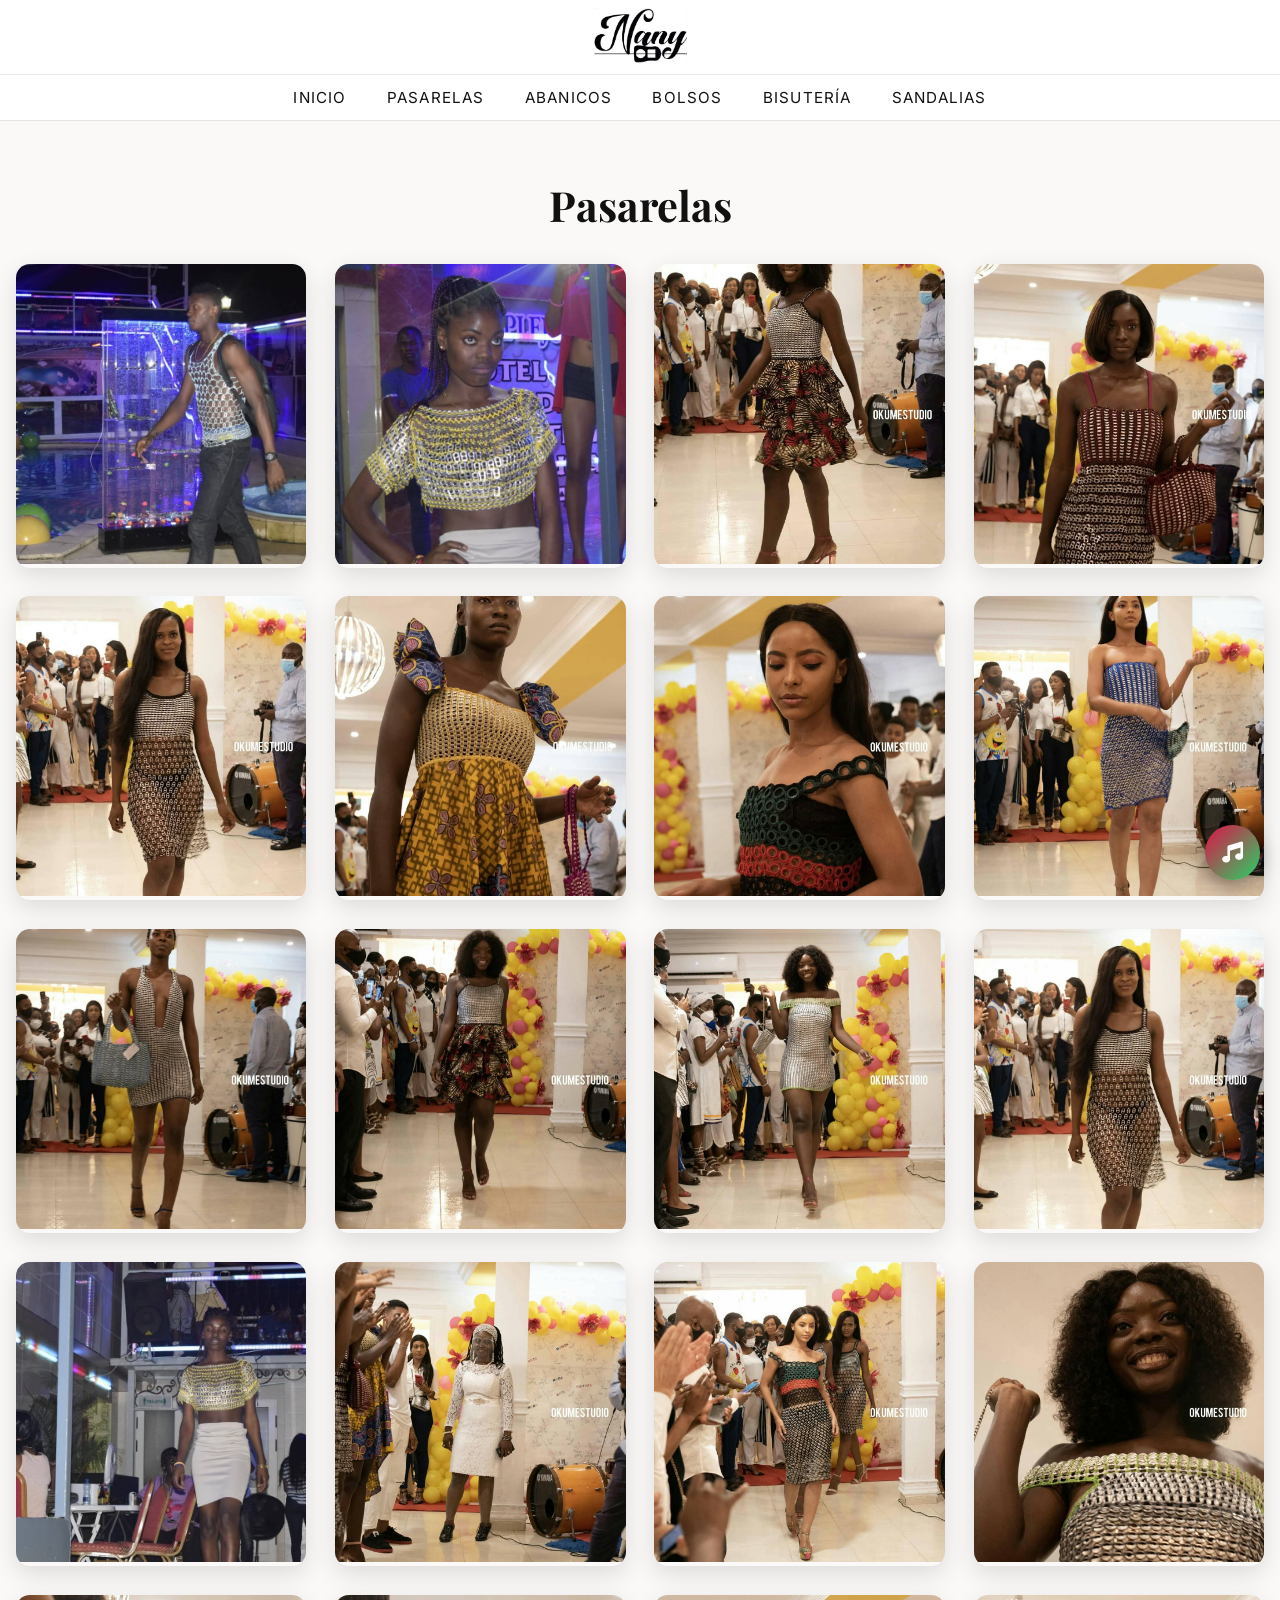
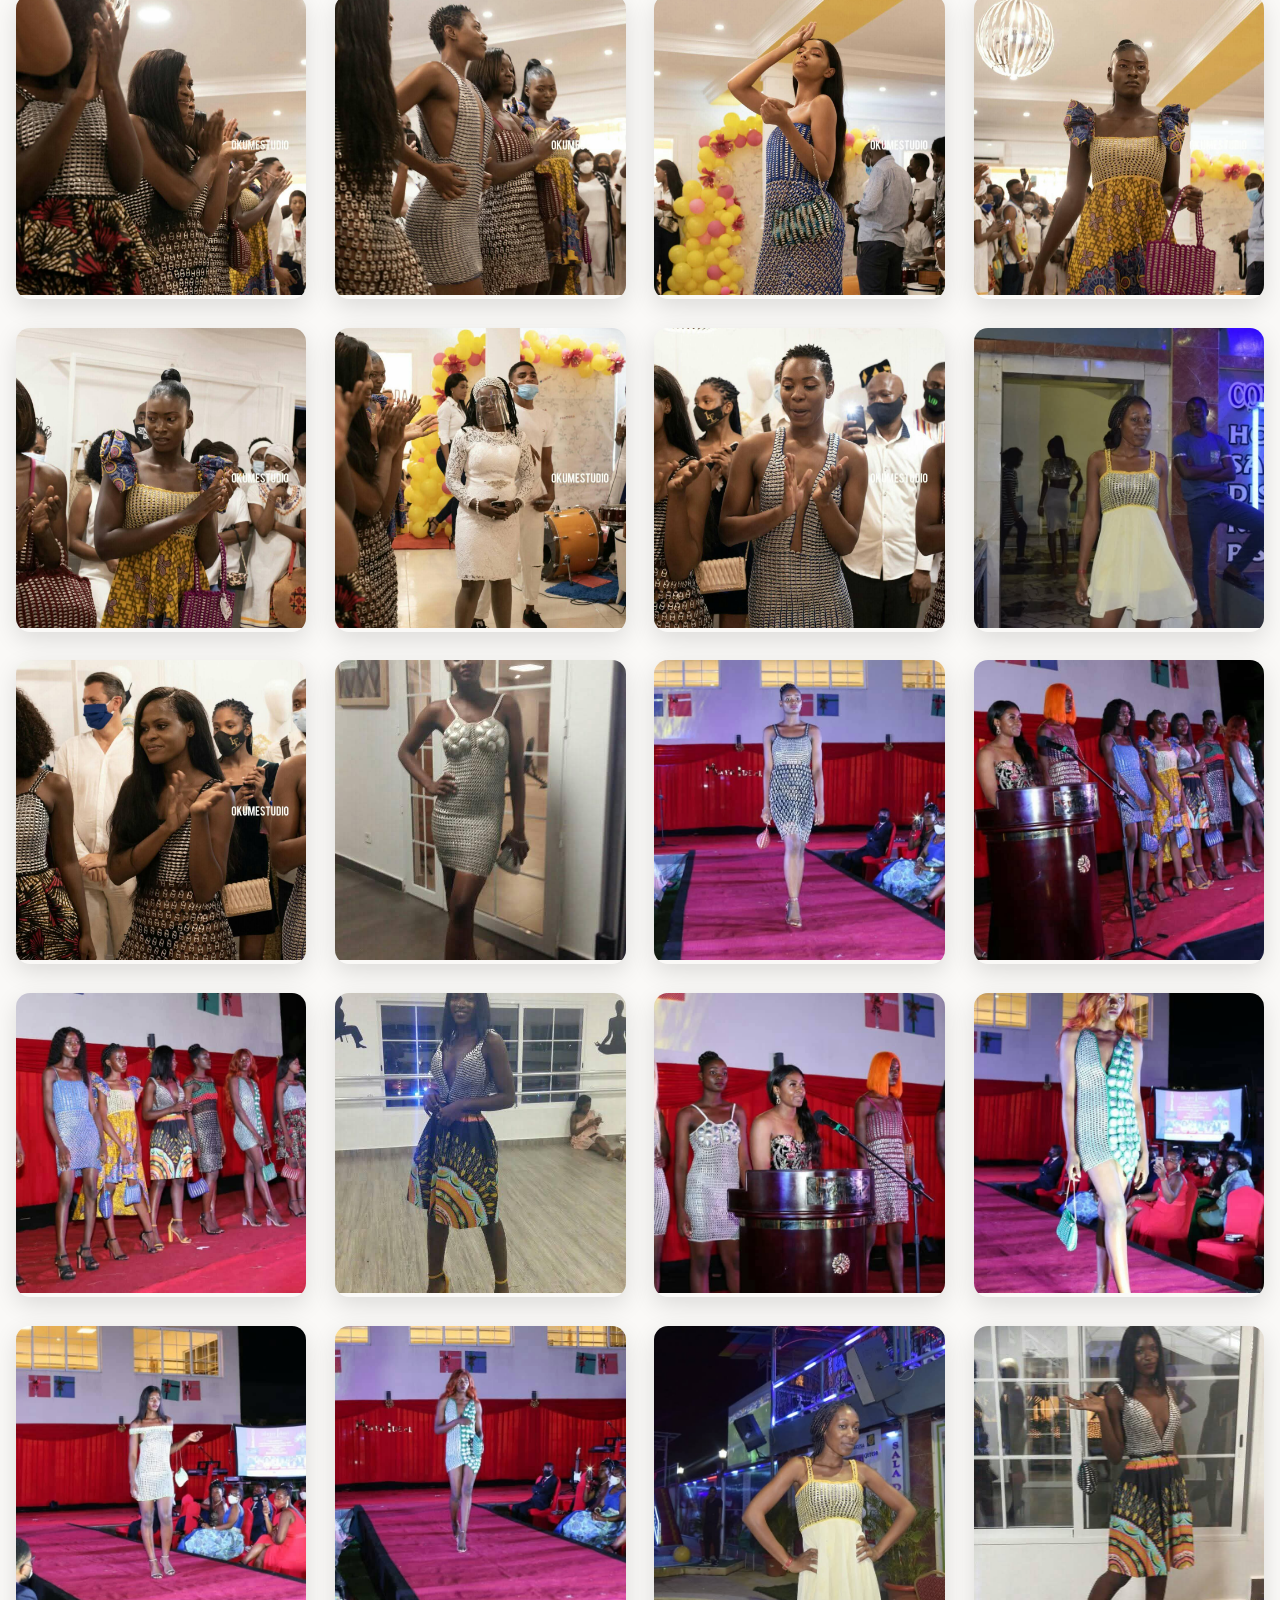
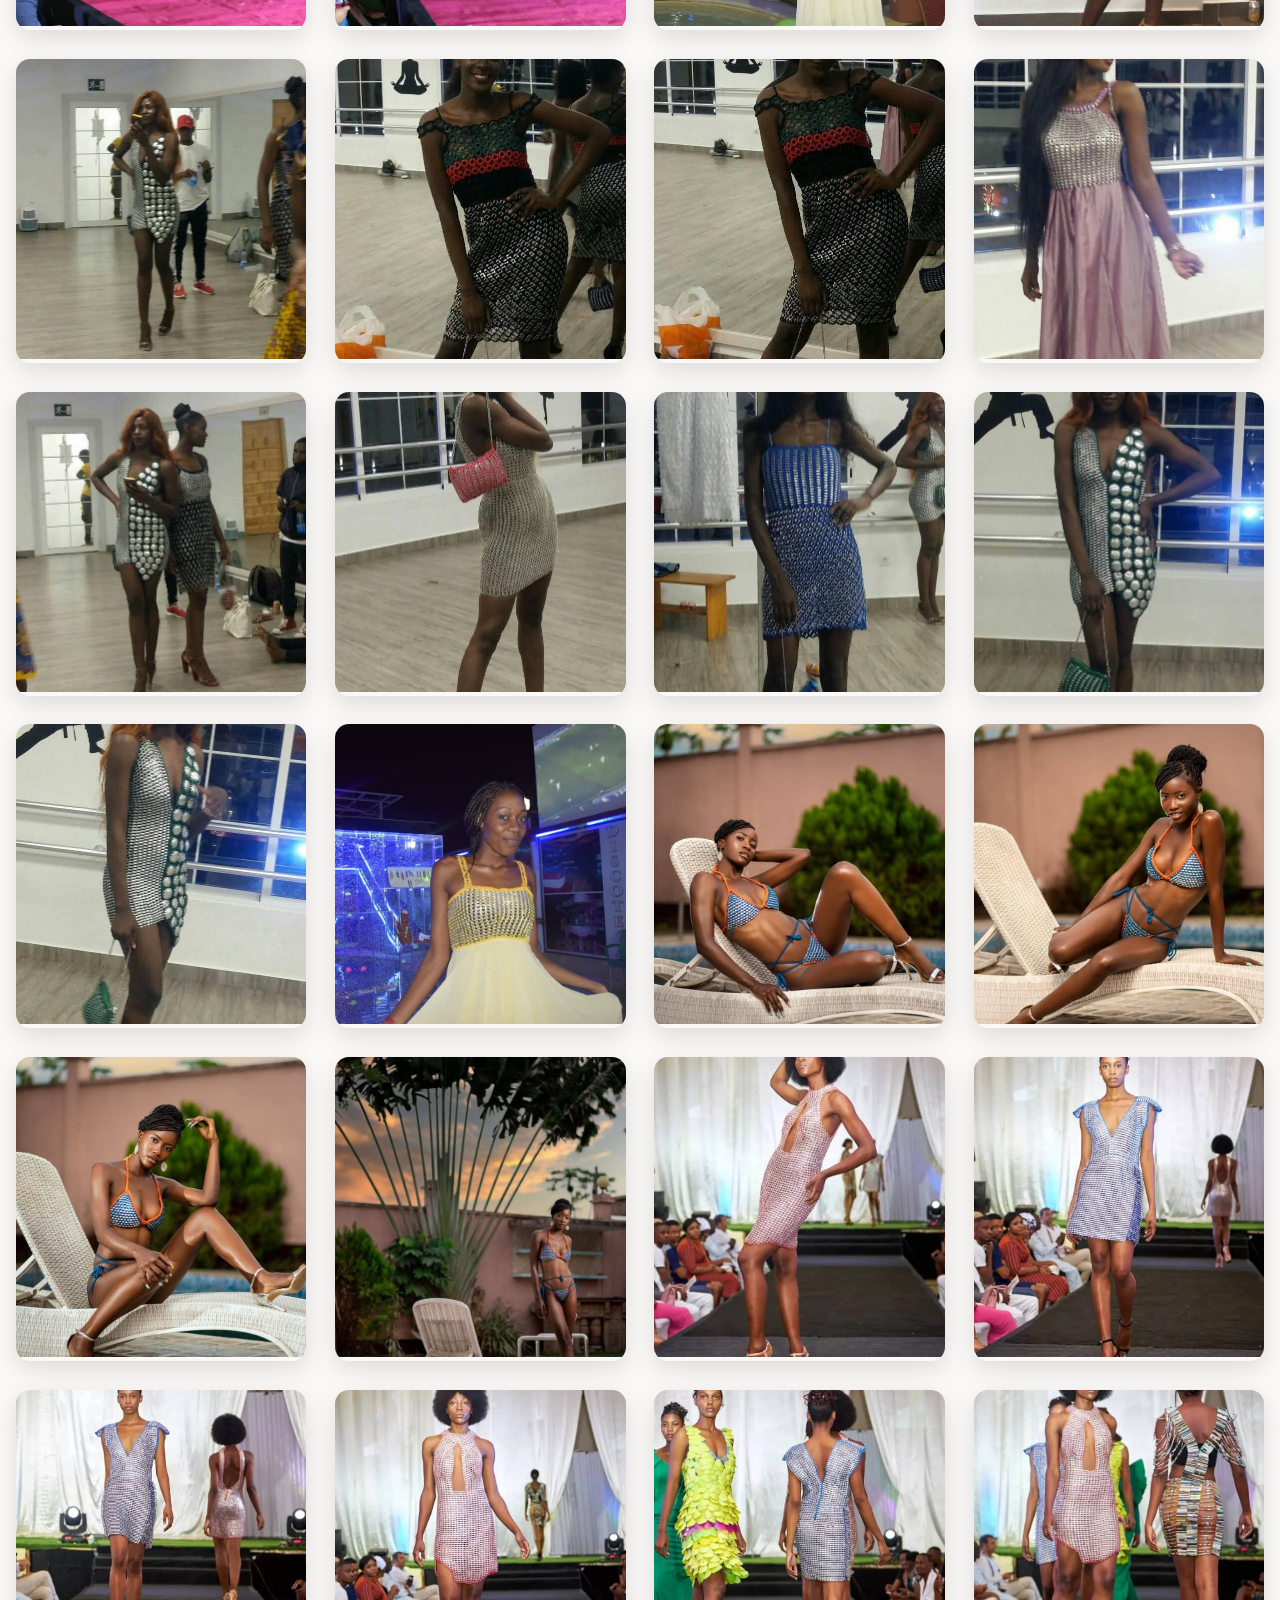
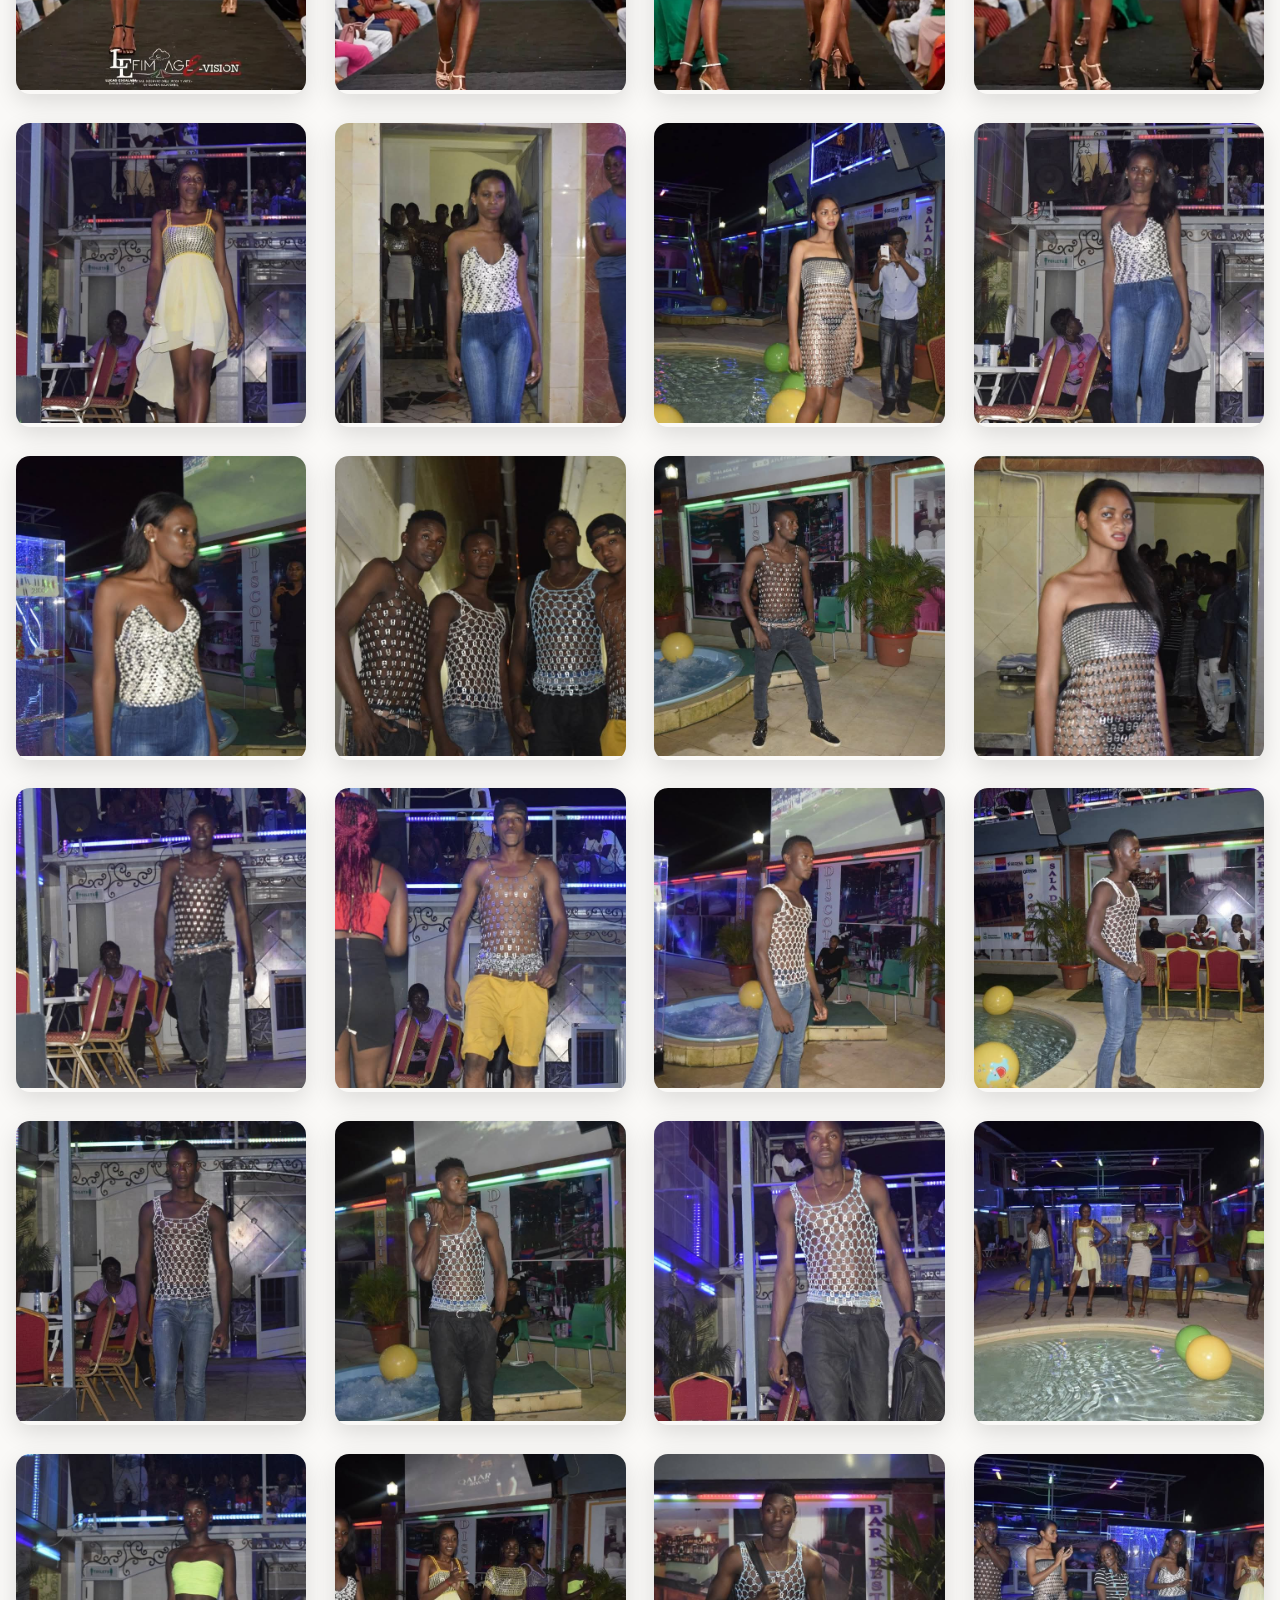
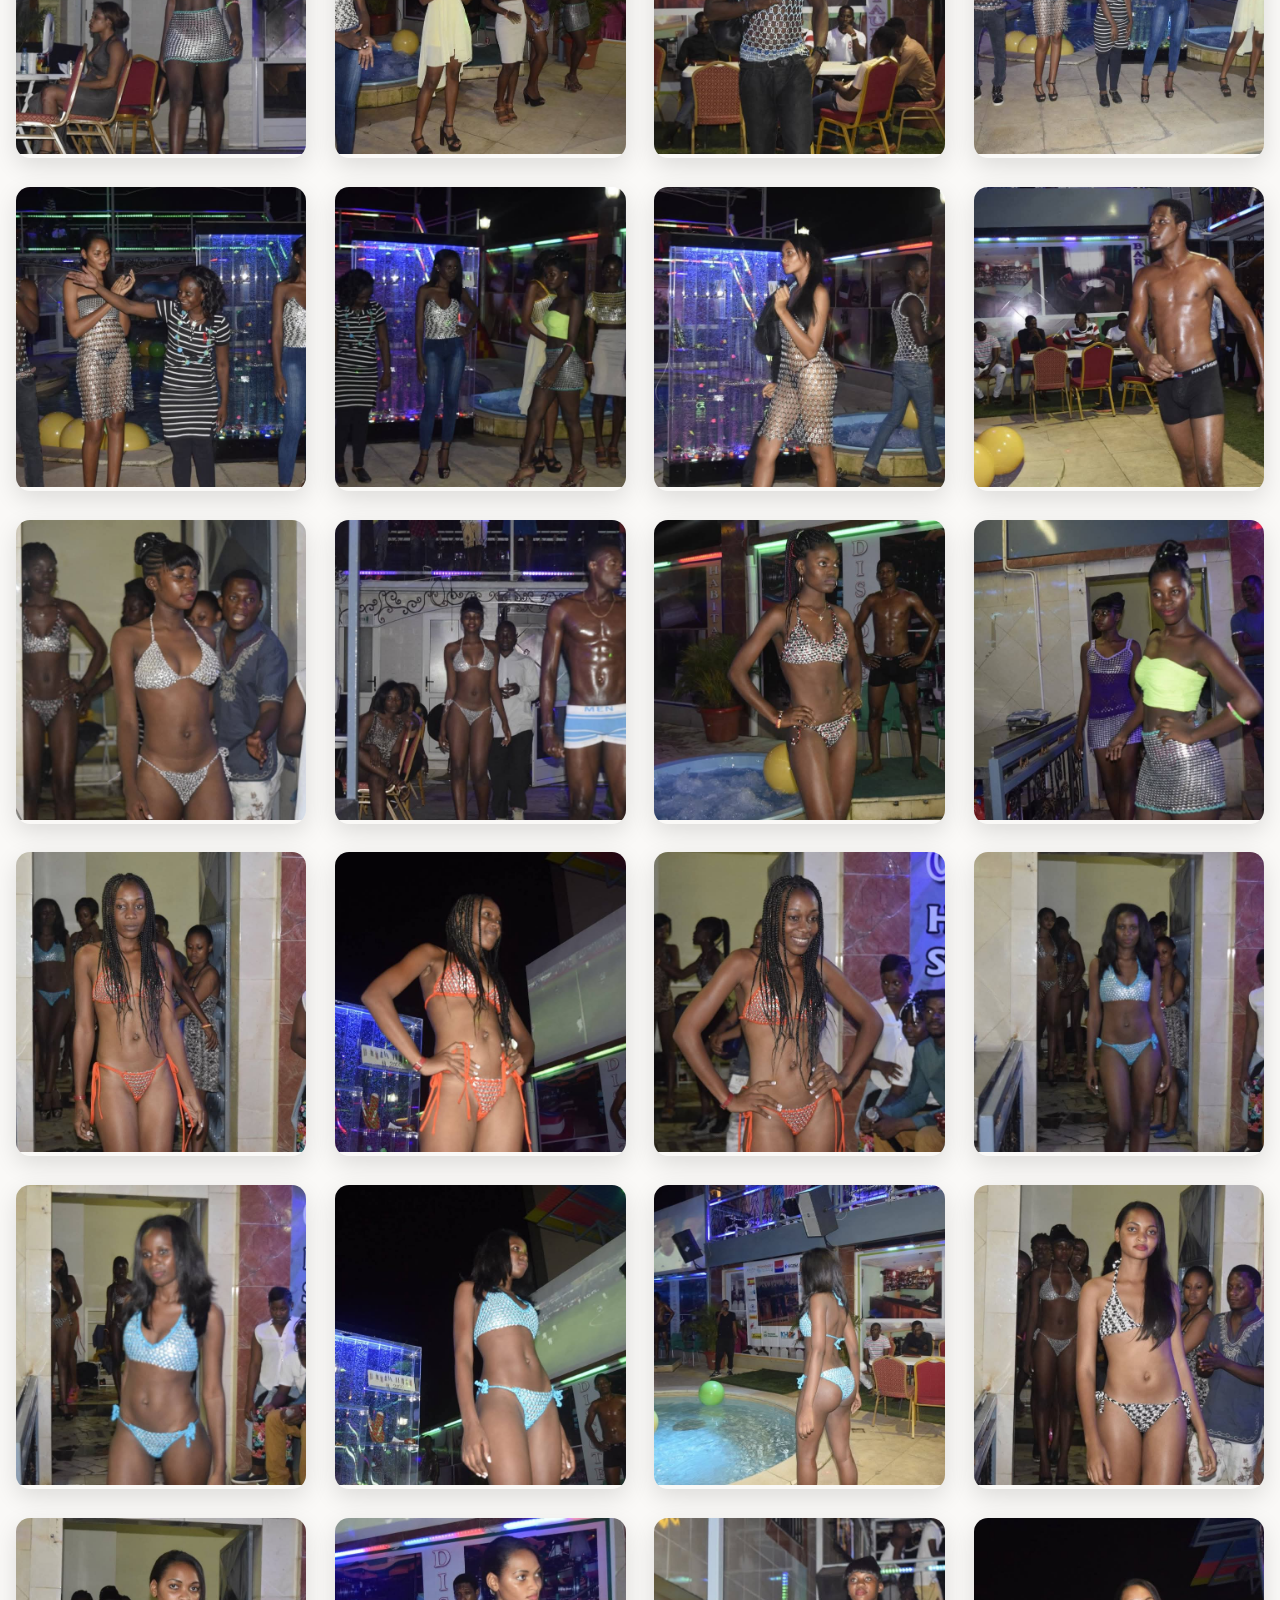
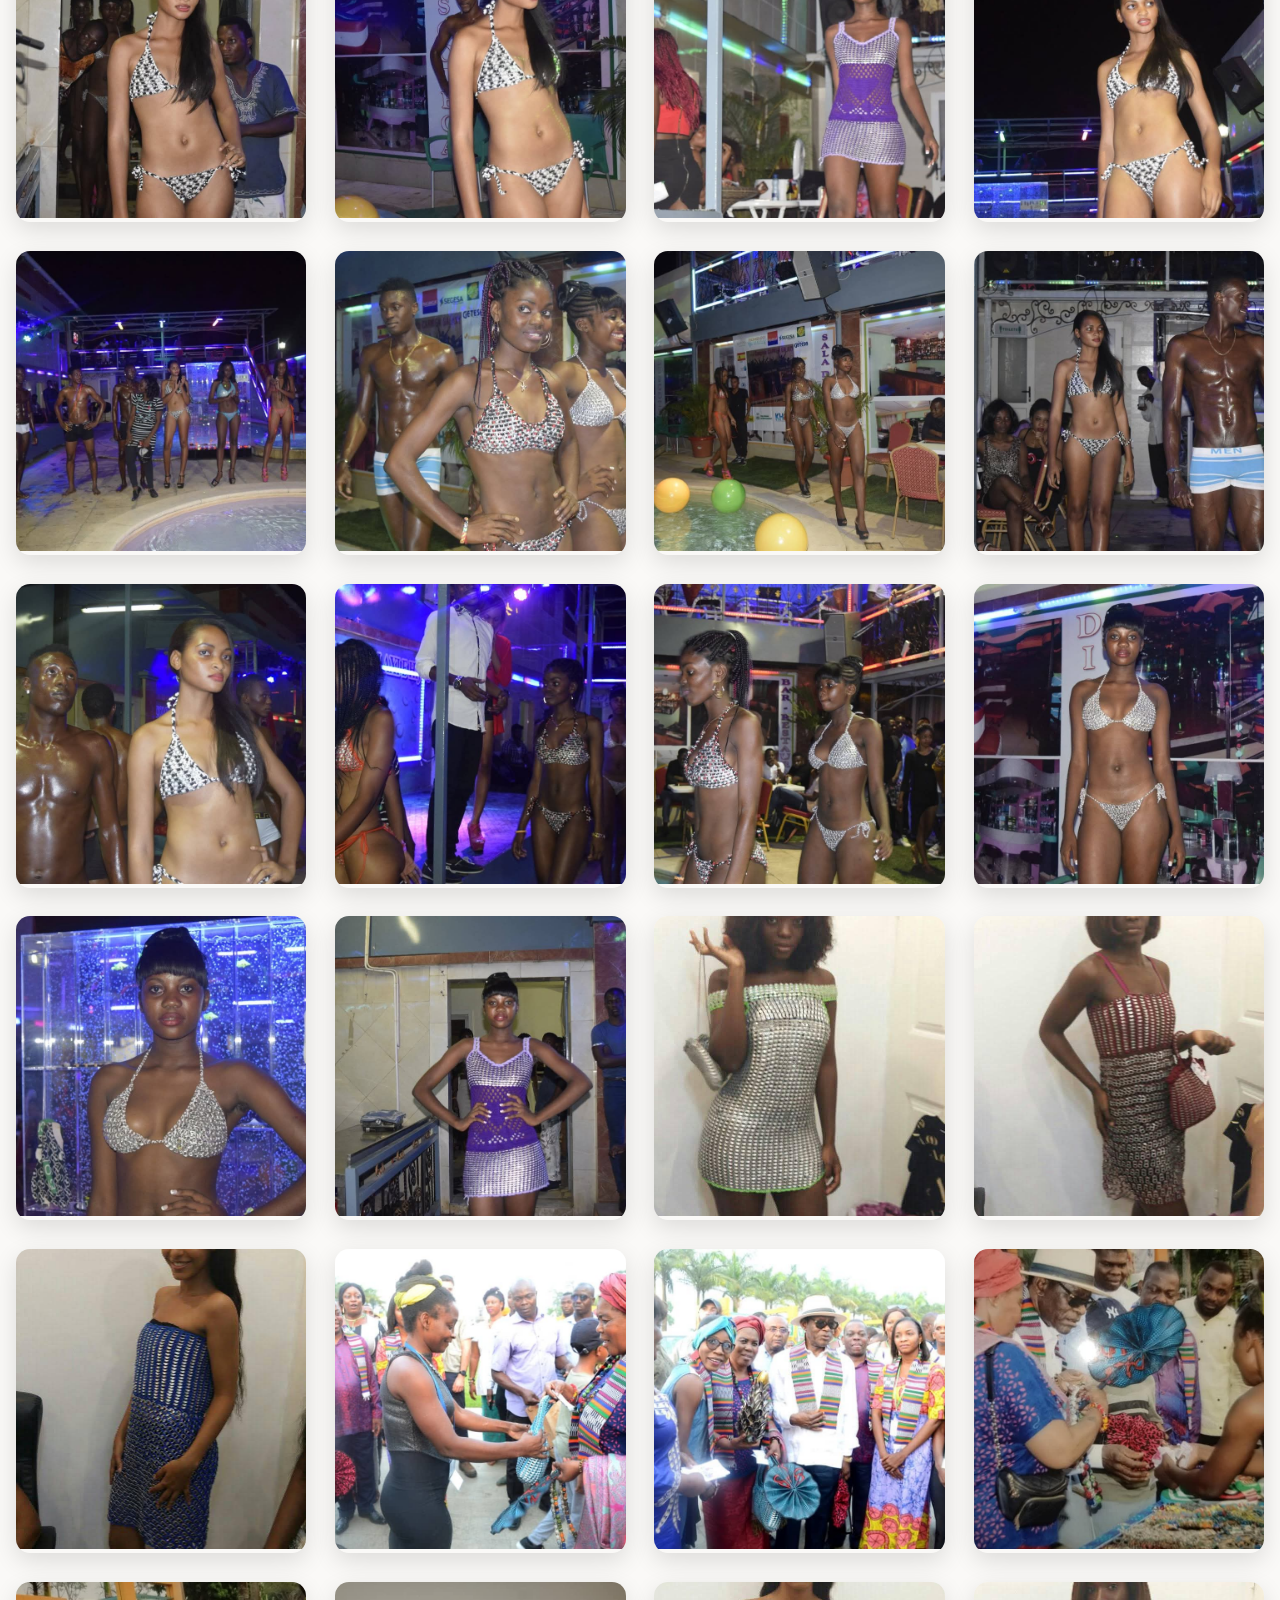
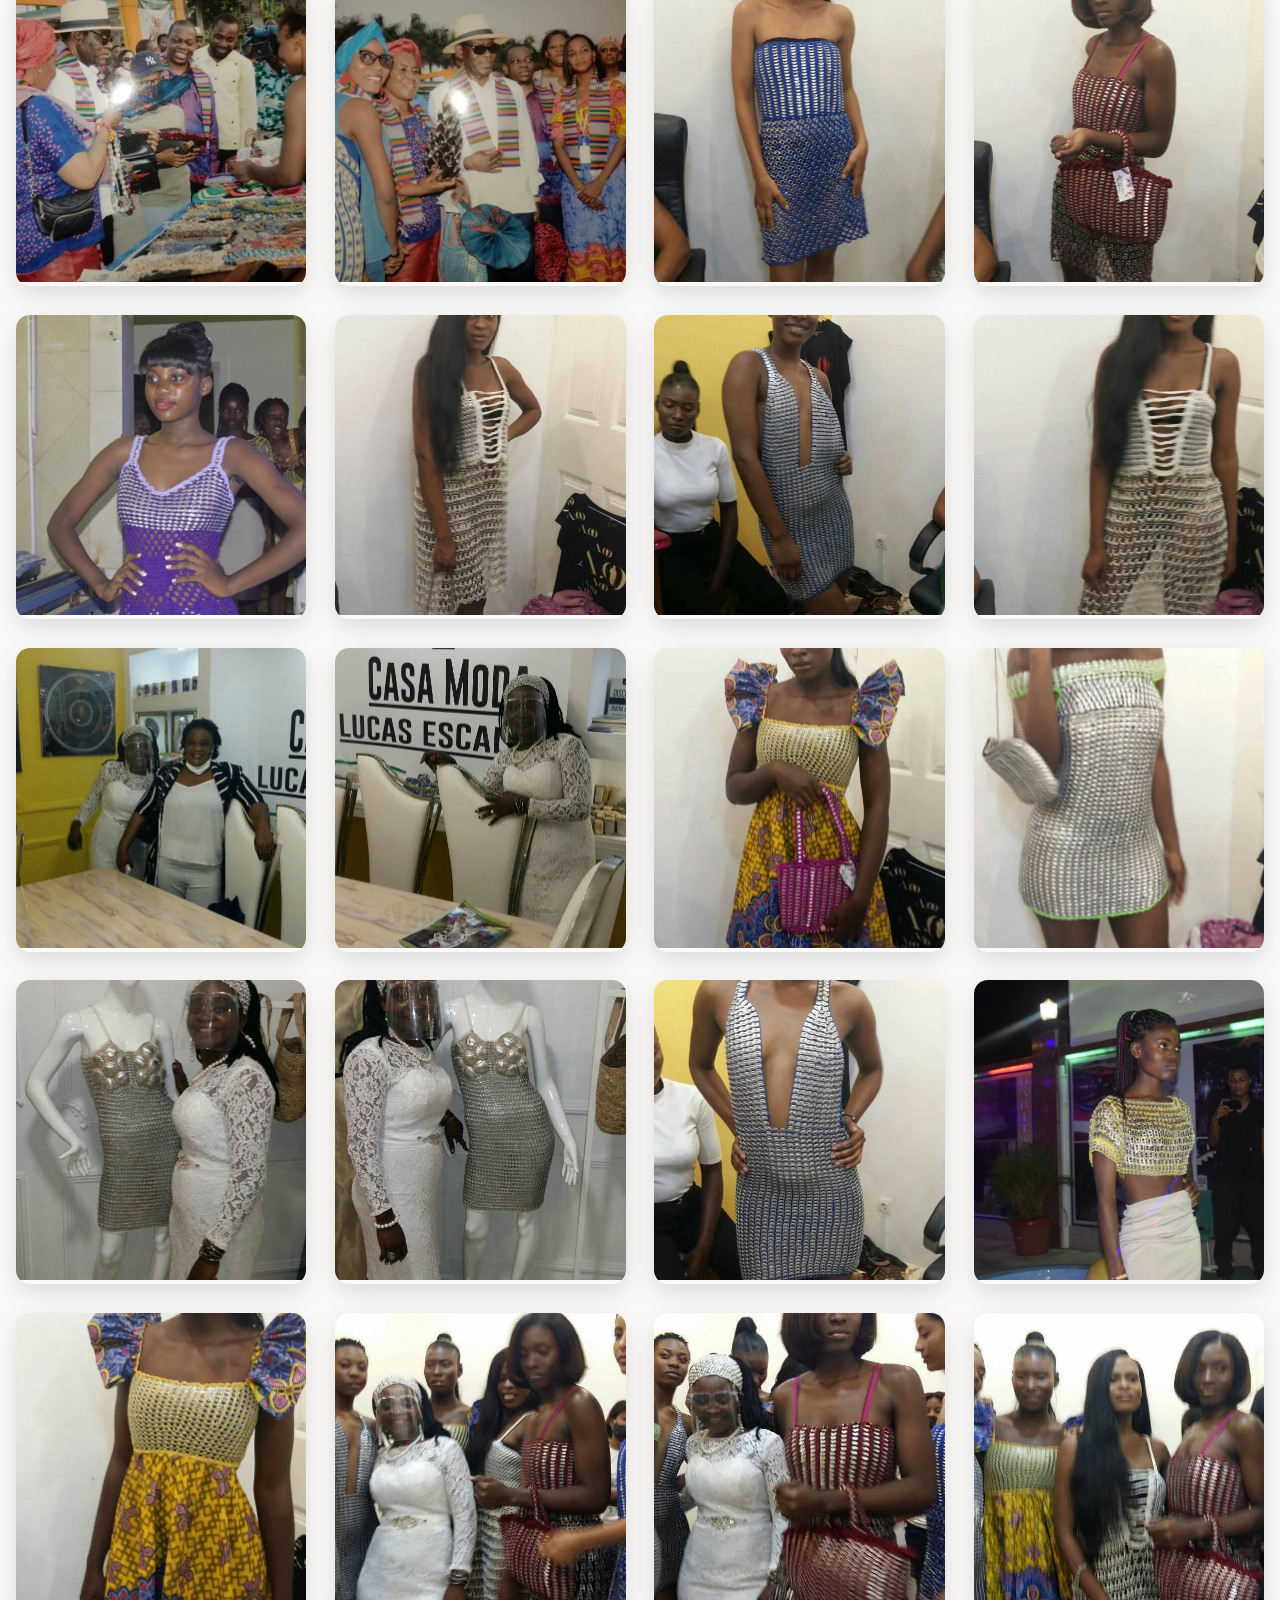
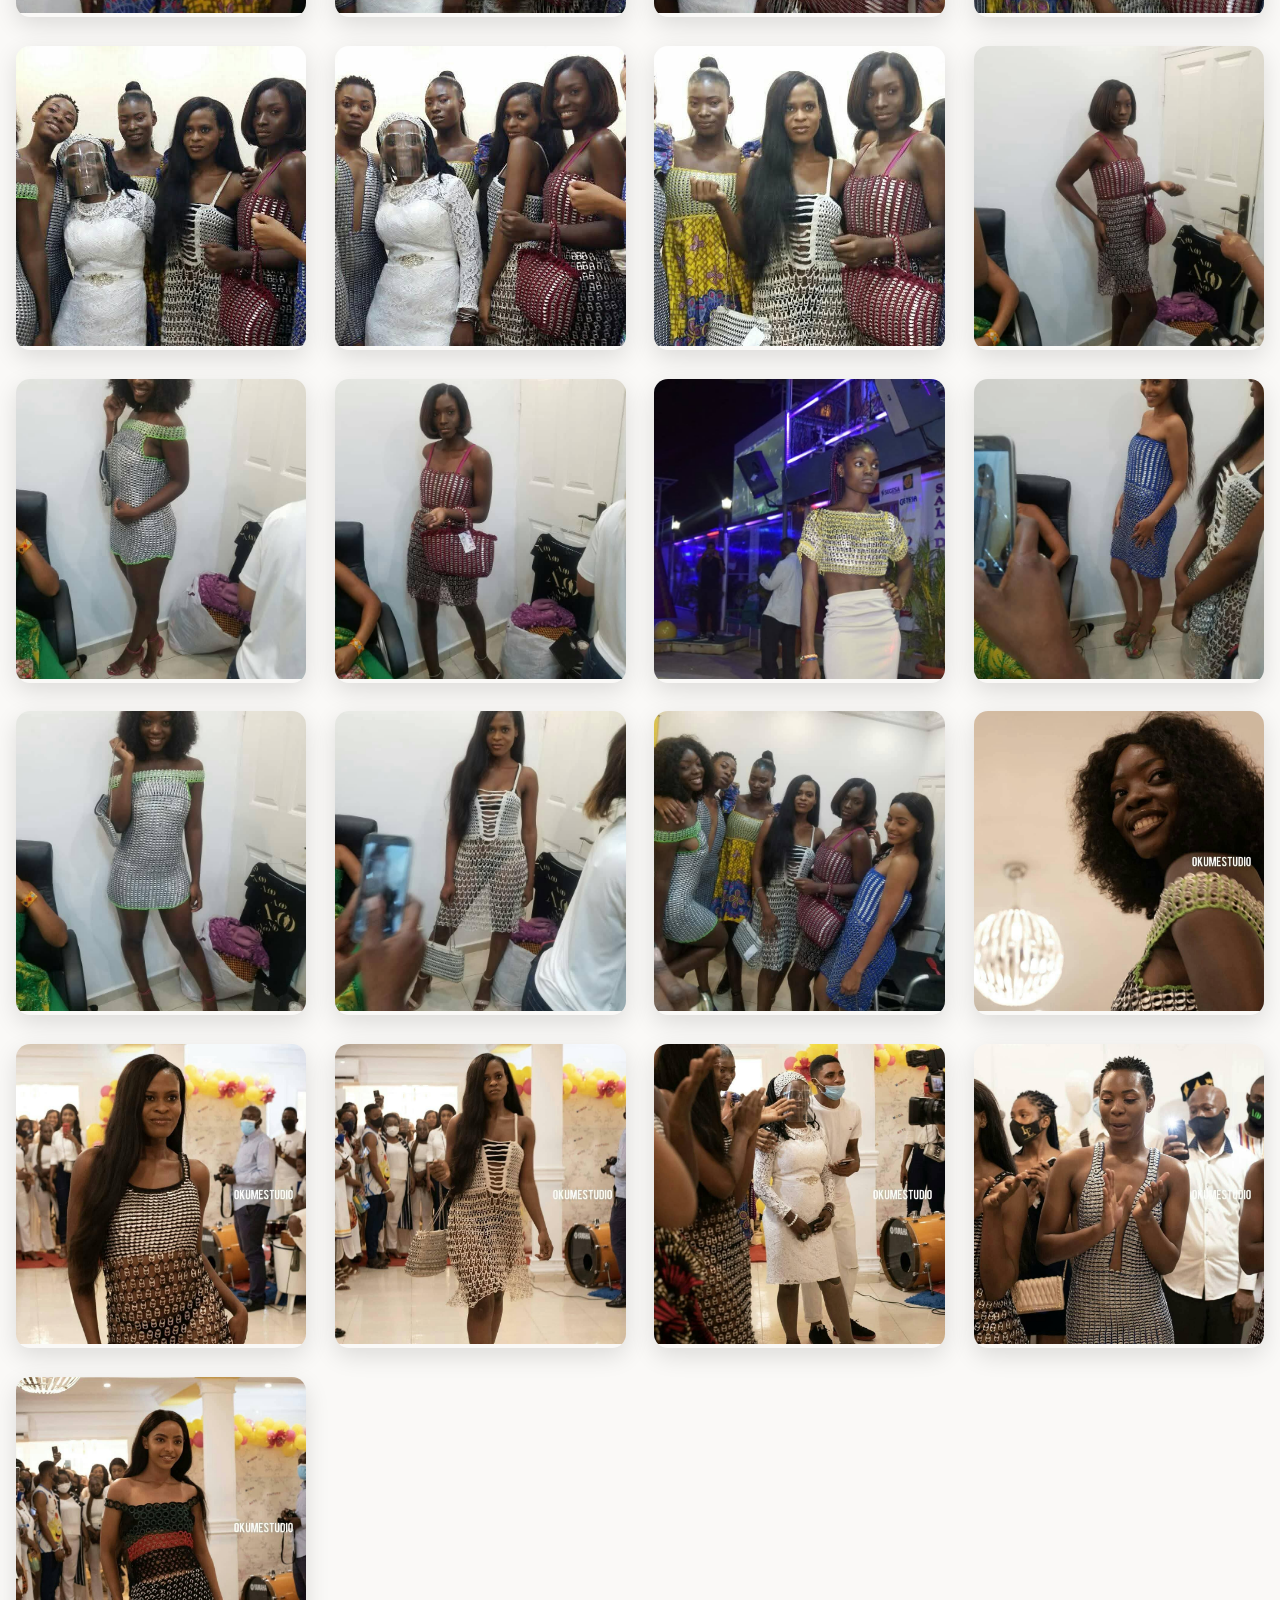
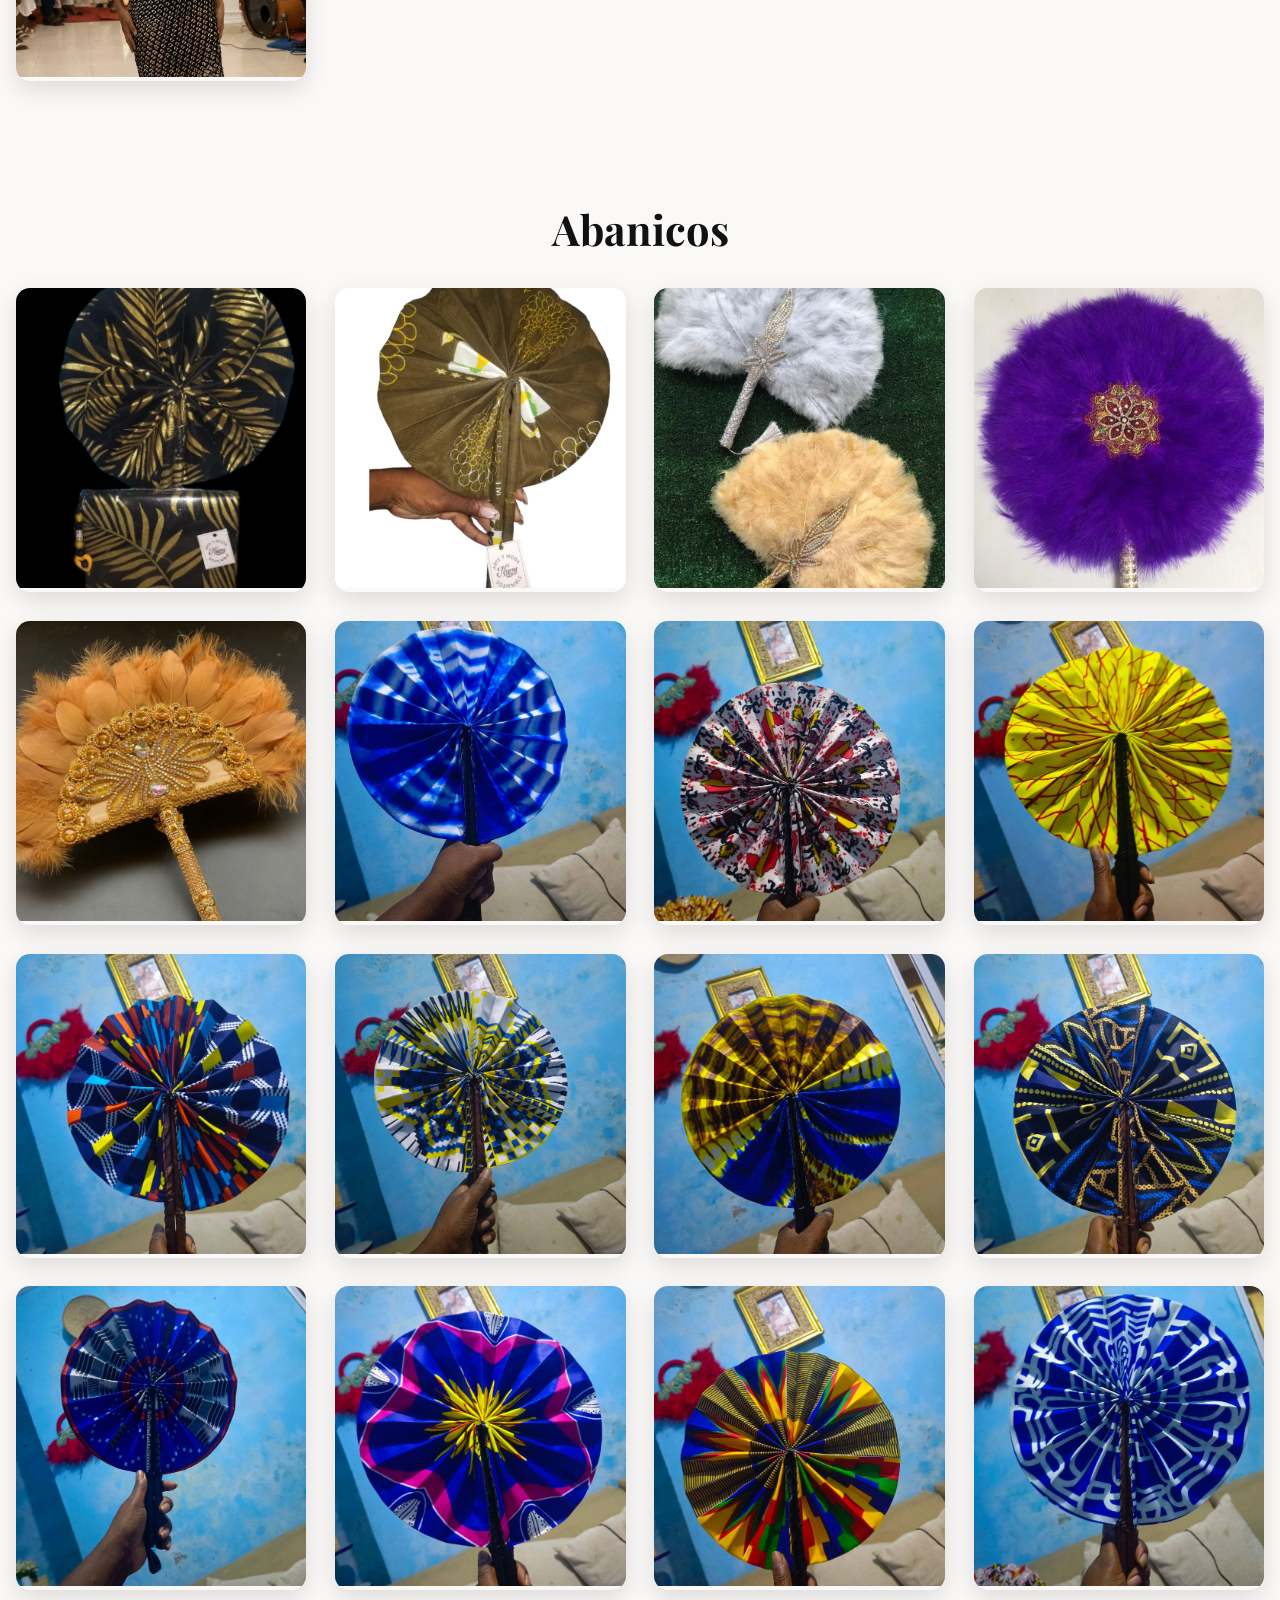
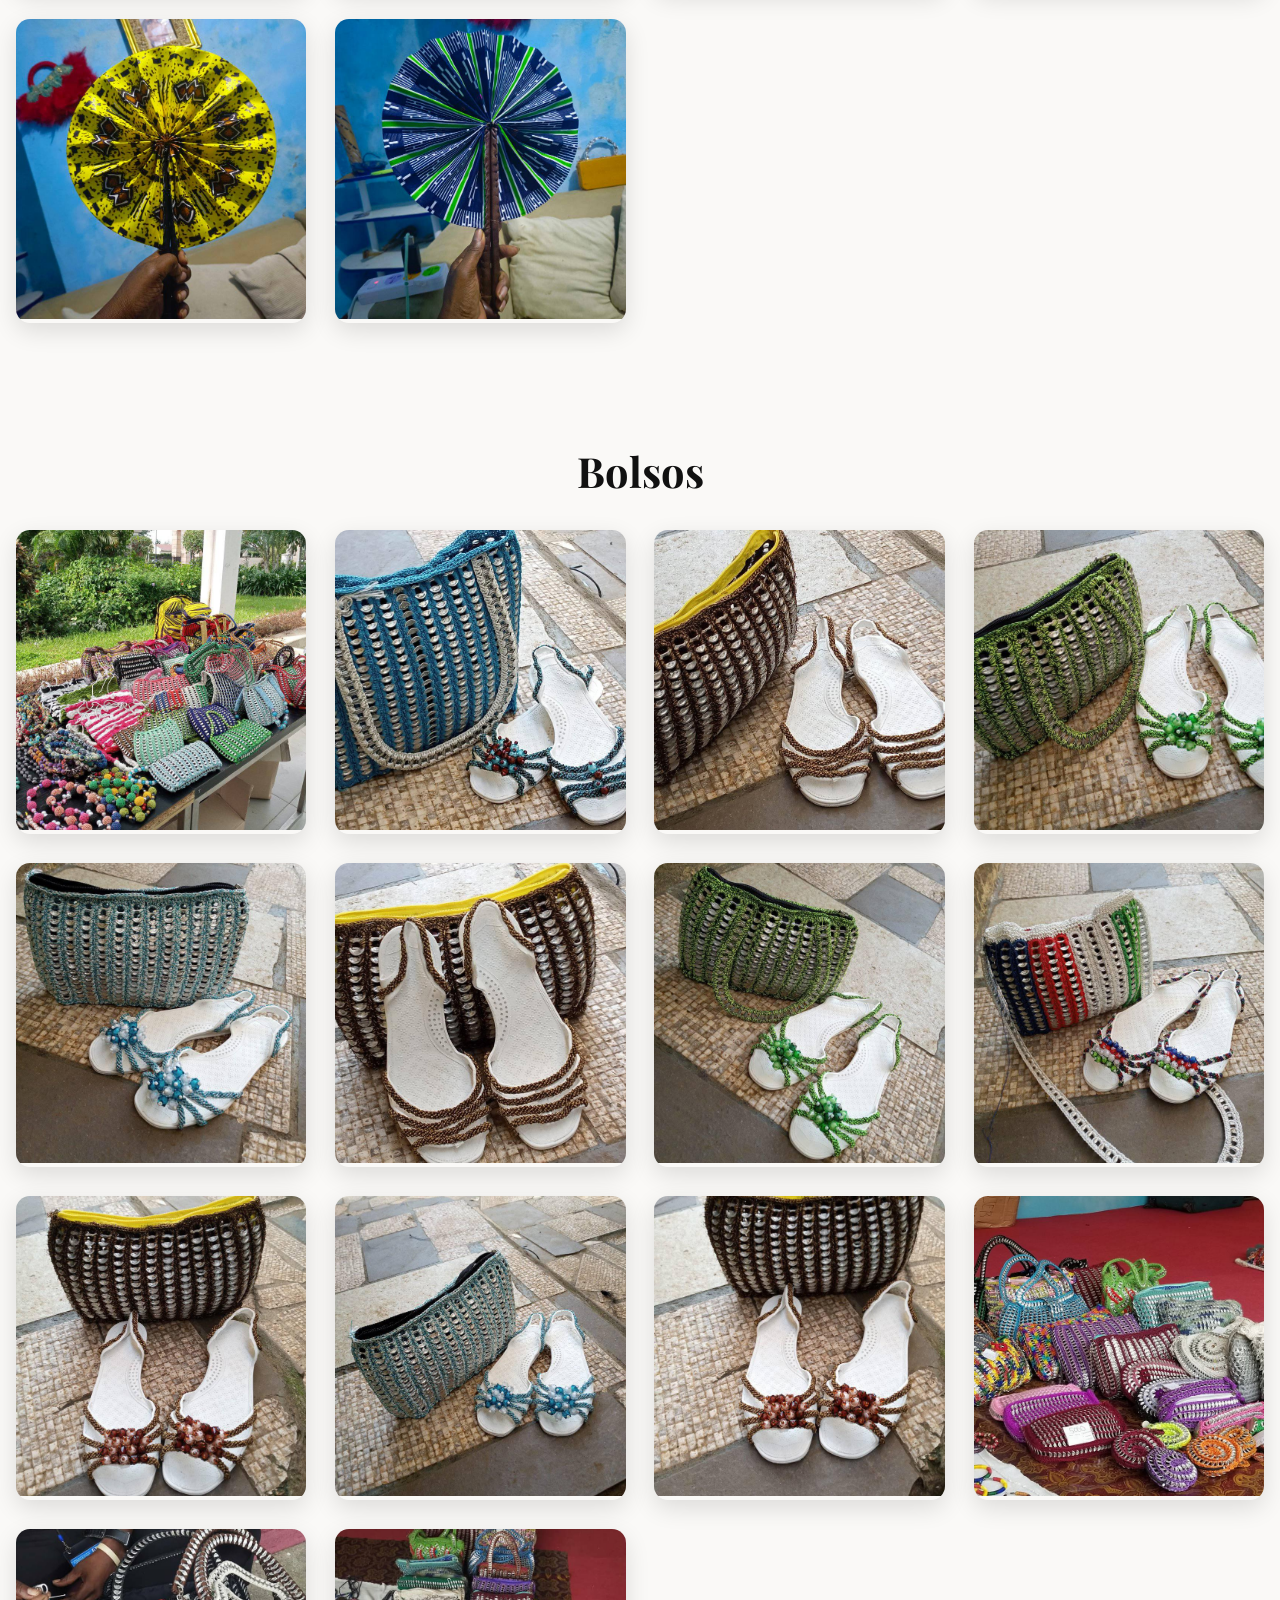
==== galeria.html @ 179ed369 "Update galeria.html" ====
<!DOCTYPE html>
<html lang="es">
<head>
    <meta charset="UTF-8">
    <meta name="viewport" content="width=device-width, initial-scale=1.0">
    <title>Galería – Nany Moda Consciente</title>
    <link href="https://fonts.googleapis.com/css2?family=Playfair+Display:wght@700&family=Inter:wght@400;500&display=swap" rel="stylesheet">
    <link rel="stylesheet" href="https://cdnjs.cloudflare.com/ajax/libs/font-awesome/6.5.0/css/all.min.css">
    <style>
        :root{--c:#111;--a:#e11048;--b:#e5e5e5;--l:#faf9f7}
        *{margin:0;padding:0;box-sizing:border-box}
        body{font-family:'Inter',sans-serif;background:var(--l);color:var(--c)}
        header{background:#fff;border-bottom:1px solid var(--b);position:sticky;top:0;z-index:2000;height:75px;display:flex;justify-content:center;align-items:center}
        .logo img{height:55px}
        .ham{position:absolute;right:1rem;font-size:2rem;cursor:pointer;display:none}
        nav{background:#fff;border-bottom:1px solid var(--b);position:sticky;top:75px;z-index:1500}
        .nav{max-width:1200px;margin:0 auto;padding:.8rem;display:flex;justify-content:center;gap:2.5rem;flex-wrap:wrap}
        nav a{color:var(--c);text-decoration:none;text-transform:uppercase;font-size:.95rem;letter-spacing:.08em}
        nav a:hover{color:var(--a)}
        h2{text-align:center;font-family:'Playfair Display',serif;font-size:2.6rem;margin:3.5rem 0 2rem}
        .grid{max-width:1400px;margin:0 auto;padding:0 1rem 4rem;display:grid;grid-template-columns:repeat(auto-fit,minmax(260px,1fr));gap:1.8rem}
        .card{border-radius:14px;overflow:hidden;box-shadow:0 8px 25px rgba(0,0,0,.12);cursor:pointer;transition:.35s}
        .card:hover{transform:translateY(-10px);box-shadow:0 20px 40px rgba(0,0,0,.22)}
        .card img{width:100%;height:300px;object-fit:cover}
        .lb{position:fixed;inset:0;background:rgba(0,0,0,.96);display:none;justify-content:center;align-items:center;z-index:3000;padding:20px}
        .lb.active{display:flex}
        .lb img{max-width:95%;max-height:95vh;border-radius:14px}
        .lb span{position:absolute;color:#fff;font-size:3.8rem;cursor:pointer;user-select:none}
        .lb .x{top:25px;right:30px}
        .lb .l{left:25px}
        .lb .r{right:25px}
        @media(max-width:768px){.ham{display:block}nav{display:none}nav.open{display:block}.nav{flex-direction:column;text-align:center;padding:2.5rem 0;gap:2rem}.card img{height:210px}}
        
        /* Botón música (igual que en index) */
        .music-player{position:fixed;bottom:20px;right:20px;z-index:9999}
        .music-btn{background:linear-gradient(135deg,#e11048,#25d366);color:#fff;border:none;width:55px;height:55px;border-radius:50%;font-size:21px;cursor:pointer;box-shadow:0 4px 20px rgba(0,0,0,.4);transition:all .3s}
        .music-btn:hover{transform:scale(1.15)}
        .music-btn.playing{animation:pulse 2s infinite}
        @keyframes pulse{0%{box-shadow:0 0 0 0 rgba(37,211,102,.7)}70%{box-shadow:0 0 0 15px rgba(37,211,102,0)}100%{box-shadow:0 0 0 0 rgba(37,211,102,0)}}
    </style>
</head>
<body>
<header><div style="max-width:1200px;width:100%;padding:0 1rem;display:flex;align-items:center;justify-content:center;position:relative">
    <div class="logo"><a href="index.html"><img src="logo-nany.png" alt="Nany"></a></div>
    <div class="ham" onclick="document.querySelector('nav').classList.toggle('open')">Menú</div>
</div></header>

<nav><div class="nav">
    <a href="index.html">Inicio</a>
    <a href="index.html#pasarelas">Pasarelas</a>
    <a href="index.html#abanicos">Abanicos</a>
    <a href="index.html#bolsos">Bolsos</a>
    <a href="index.html#bisuteria">Bisutería</a>
    <a href="index.html#sandalias">Sandalias</a>
</div></nav>

<h2 id="pasarelas">Pasarelas</h2><div class="grid"><script>for(let i=1;i<=149;i++)document.write(`<div class="card"><img src="pasarelas/desf${i}.jpg" onclick="o(${i-1})"></div>`)</script></div>
<h2 id="abanicos">Abanicos</h2><div class="grid">
    <div class="card"><img src="abanicos/AB1.png" onclick="o(149)"></div>
    <div class="card"><img src="abanicos/AB2.png" onclick="o(150)"></div>
    <div class="card"><img src="abanicos/AB4.png" onclick="o(151)"></div>
    <div class="card"><img src="abanicos/AB5.png" onclick="o(152)"></div>
    <div class="card"><img src="abanicos/AB6.png" onclick="o(153)"></div>
    <div class="card"><img src="abanicos/AB7.jpg" onclick="o(154)"></div>
    <div class="card"><img src="abanicos/AB8.jpg" onclick="o(155)"></div>
    <div class="card"><img src="abanicos/AB9.jpg" onclick="o(156)"></div>
    <div class="card"><img src="abanicos/AB10.jpg" onclick="o(157)"></div>
    <div class="card"><img src="abanicos/AB11.jpg" onclick="o(158)"></div>
    <div class="card"><img src="abanicos/AB12.jpg" onclick="o(159)"></div>
    <div class="card"><img src="abanicos/AB13.jpg" onclick="o(160)"></div>
    <div class="card"><img src="abanicos/AB14.jpg" onclick="o(161)"></div>
    <div class="card"><img src="abanicos/AB15.jpg" onclick="o(162)"></div>
    <div class="card"><img src="abanicos/AB16.jpg" onclick="o(163)"></div>
    <div class="card"><img src="abanicos/AB17.jpg" onclick="o(164)"></div>
    <div class="card"><img src="abanicos/AB18.jpg" onclick="o(165)"></div>
    <div class="card"><img src="abanicos/AB19.jpg" onclick="o(166)"></div>
</div>

<h2 id="bolsos">Bolsos</h2>
<div class="grid">
    <script>for(let i=1;i<=14;i++)document.write(`<div class="card"><img src="bolsos/BOL${i}.jpg" onclick="o(${166+i})"></div>`)</script>
</div>

<h2 id="bisuteria">Bisutería</h2>
<div class="grid">
    <script>
    const b=[1,2,3,4,5,6,7,8,9,10,11,12,13,14,15,16,17,18,19,20,21,22,23,24,25,26,27,28,29,30,31,32,33,34,35,36,37,39,40,41,42,43,44,45,46,47,49,50,51,52,53,54];
    b.forEach((n,i)=>document.write(`<div class="card"><img src="bisouteria/BISOU${n}.jpg" onclick="o(${180+i})"></div>`));
    </script>
</div>

<h2 id="sandalias">Sandalias</h2>
<div class="grid">
    <div class="card"><img src="sandalias/SAN1.jpg" onclick="o(234)"></div>
    <div class="card"><img src="sandalias/SAN2.png" onclick="o(235)"></div>
    <div class="card"><img src="sandalias/SAN10.png" onclick="o(236)"></div>
    <div class="card"><img src="sandalias/SAN11.jpg" onclick="o(237)"></div>
    <div class="card"><img src="sandalias/SAN12.jpg" onclick="o(238)"></div>
    <div class="card"><img src="sandalias/SAN13.jpg" onclick="o(239)"></div>
    <div class="card"><img src="sandalias/SAN14.jpg" onclick="o(240)"></div>
    <div class="card"><img src="sandalias/SAN15.jpg" onclick="o(241)"></div>
    <div class="card"><img src="sandalias/SAN16.jpg" onclick="o(242)"></div>
    <div class="card"><img src="sandalias/SAN17.jpg" onclick="o(243)"></div>
    <div class="card"><img src="sandalias/SAN18.jpg" onclick="o(244)"></div>
    <div class="card"><img src="sandalias/SAN19.jpg" onclick="o(245)"></div>
    <div class="card"><img src="sandalias/SAN20.jpg" onclick="o(246)"></div>
    <div class="card"><img src="sandalias/SAN21.jpg" onclick="o(247)"></div>
    <div class="card"><img src="sandalias/SAN22.jpg" onclick="o(248)"></div>
    <div class="card"><img src="sandalias/SAN23.jpg" onclick="o(249)"></div>
</div>

<!-- Lightbox -->
<div class="lb" id="lb"><span class="x" onclick="c()">×</span><span class="l" onclick="p()">‹</span><img id="i"><span class="r" onclick="n()">›</span></div>

<!-- MÚSICA AFROBEAT (igual que en index) -->
<div class="music-player">
    <audio id="bgMusic" loop preload="auto">
        <source src="afrobeat-nanymp3.mp3" type="audio/mpeg">
    </audio>
    <button id="musicToggle" class="music-btn" title="Música Afrobeat">
        <i class="fas fa-music" id="musicIcon"></i>
    </button>
</div>

<script>
const imgs=[];
for(let i=1;i<=149;i++)imgs.push(`pasarelas/desf${i}.jpg`);
imgs.push(...["abanicos/AB1.png","abanicos/AB2.png","abanicos/AB4.png","abanicos/AB5.png","abanicos/AB6.png","abanicos/AB7.jpg","abanicos/AB8.jpg","abanicos/AB9.jpg","abanicos/AB10.jpg","abanicos/AB11.jpg","abanicos/AB12.jpg","abanicos/AB13.jpg","abanicos/AB14.jpg","abanicos/AB15.jpg","abanicos/AB16.jpg","abanicos/AB17.jpg","abanicos/AB18.jpg","abanicos/AB19.jpg"]);
for(let i=1;i<=14;i++)imgs.push(`bolsos/BOL${i}.jpg`);
const bisou=[1,2,3,4,5,6,7,8,9,10,11,12,13,14,15,16,17,18,19,20,21,22,23,24,25,26,27,28,29,30,31,32,33,34,35,36,37,39,40,41,42,43,44,45,46,47,49,50,51,52,53,54];
bisou.forEach(n=>imgs.push(`bisouteria/BISOU${n}.jpg`));
imgs.push(...["sandalias/SAN1.jpg","sandalias/SAN2.png","sandalias/SAN10.png","sandalias/SAN11.jpg","sandalias/SAN12.jpg","sandalias/SAN13.jpg","sandalias/SAN14.jpg","sandalias/SAN15.jpg","sandalias/SAN16.jpg","sandalias/SAN17.jpg","sandalias/SAN18.jpg","sandalias/SAN19.jpg","sandalias/SAN20.jpg","sandalias/SAN21.jpg","sandalias/SAN22.jpg","sandalias/SAN23.jpg"]);
let x=0;
function o(n){x=n;document.getElementById("i").src=imgs[n];document.getElementById("lb").classList.add("active")}
function c(){document.getElementById("lb").classList.remove("active")}
function n(){x=(x+1)%imgs.length;o(x)}
function p(){x=(x-1+imgs.length)%imgs.length;o(x)}
document.getElementById("lb").addEventListener("click",e=>{if(e.target.id==="lb")c()});

// MÚSICA
const music=document.getElementById('bgMusic');
const btn=document.getElementById('musicToggle');
const icon=document.getElementById('musicIcon');
let playing=false;
btn.addEventListener('click',()=>{if(playing){music.pause();playing=false;btn.classList.remove('playing');icon.className='fas fa-music'}
else{music.volume=0.30;music.play();playing=true;btn.classList.add('playing');icon.className='fas fa-volume-up'}});
</script>
</body>
</html>
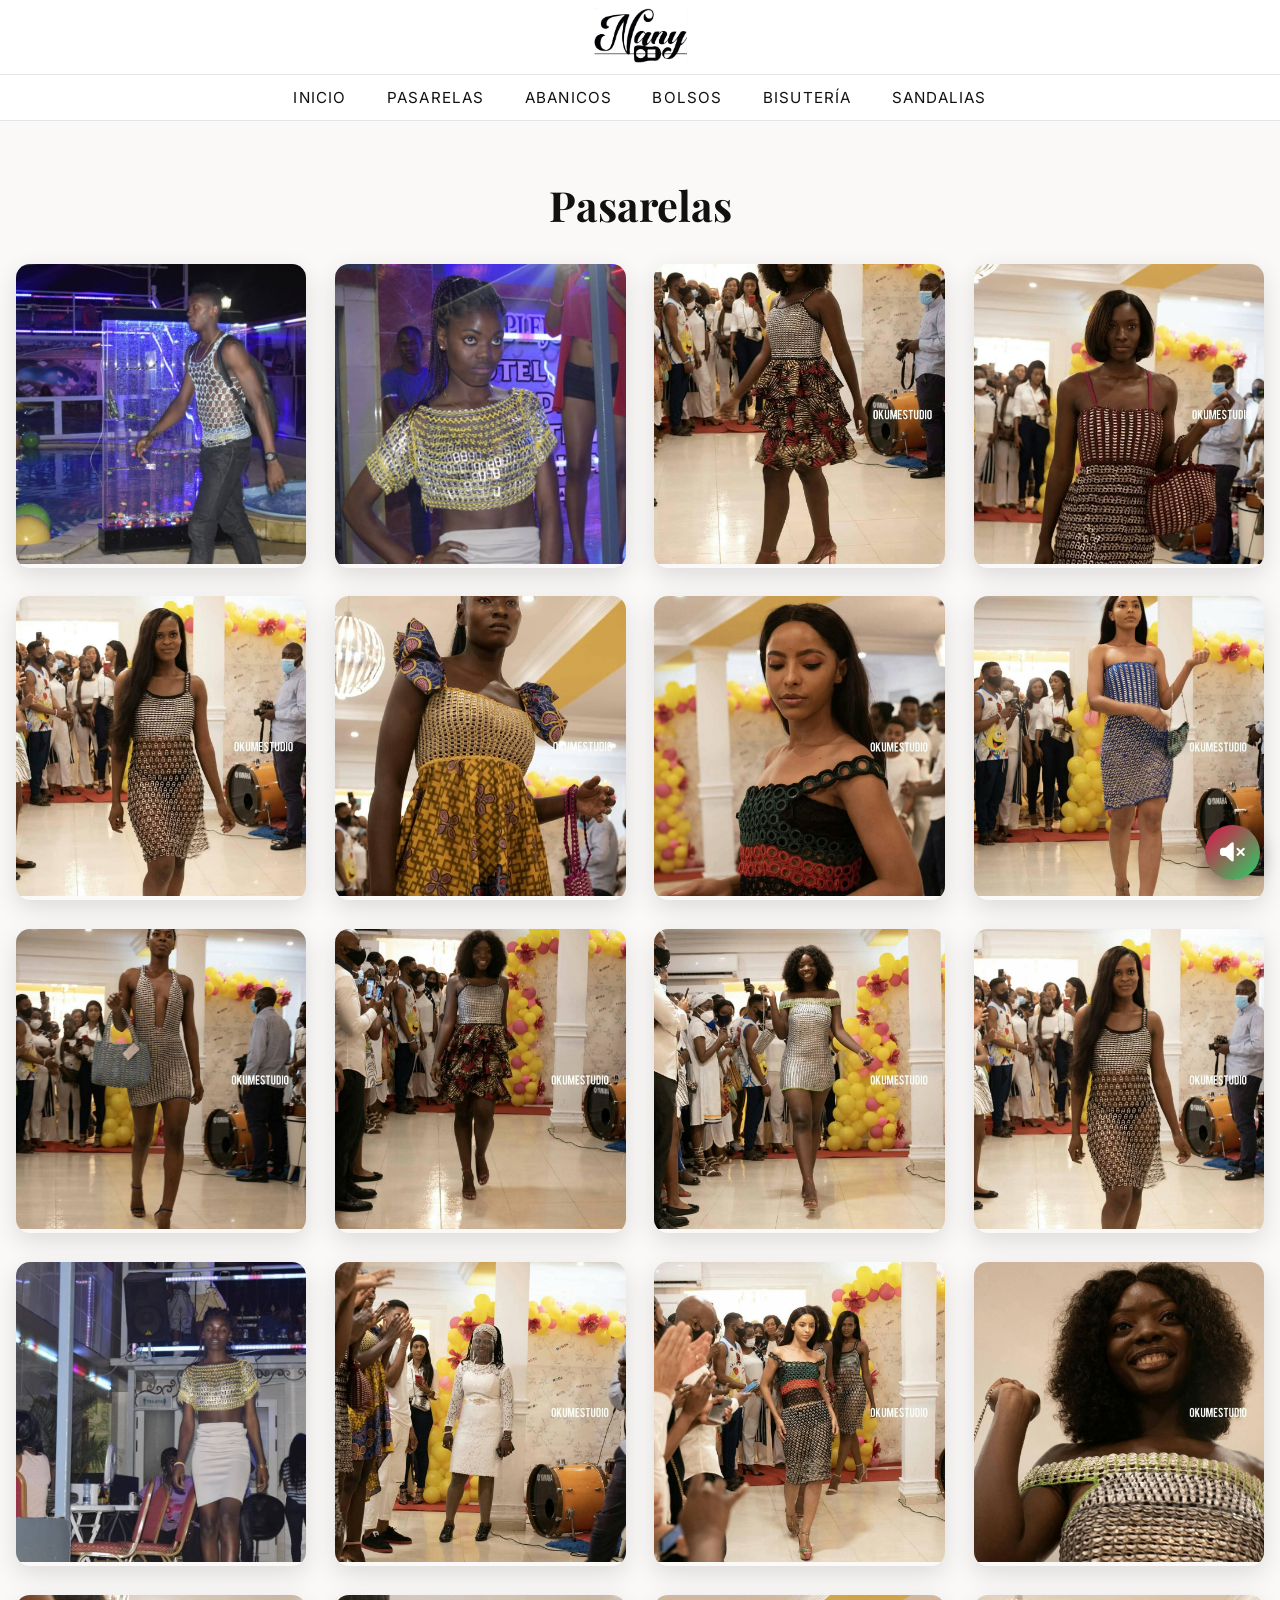
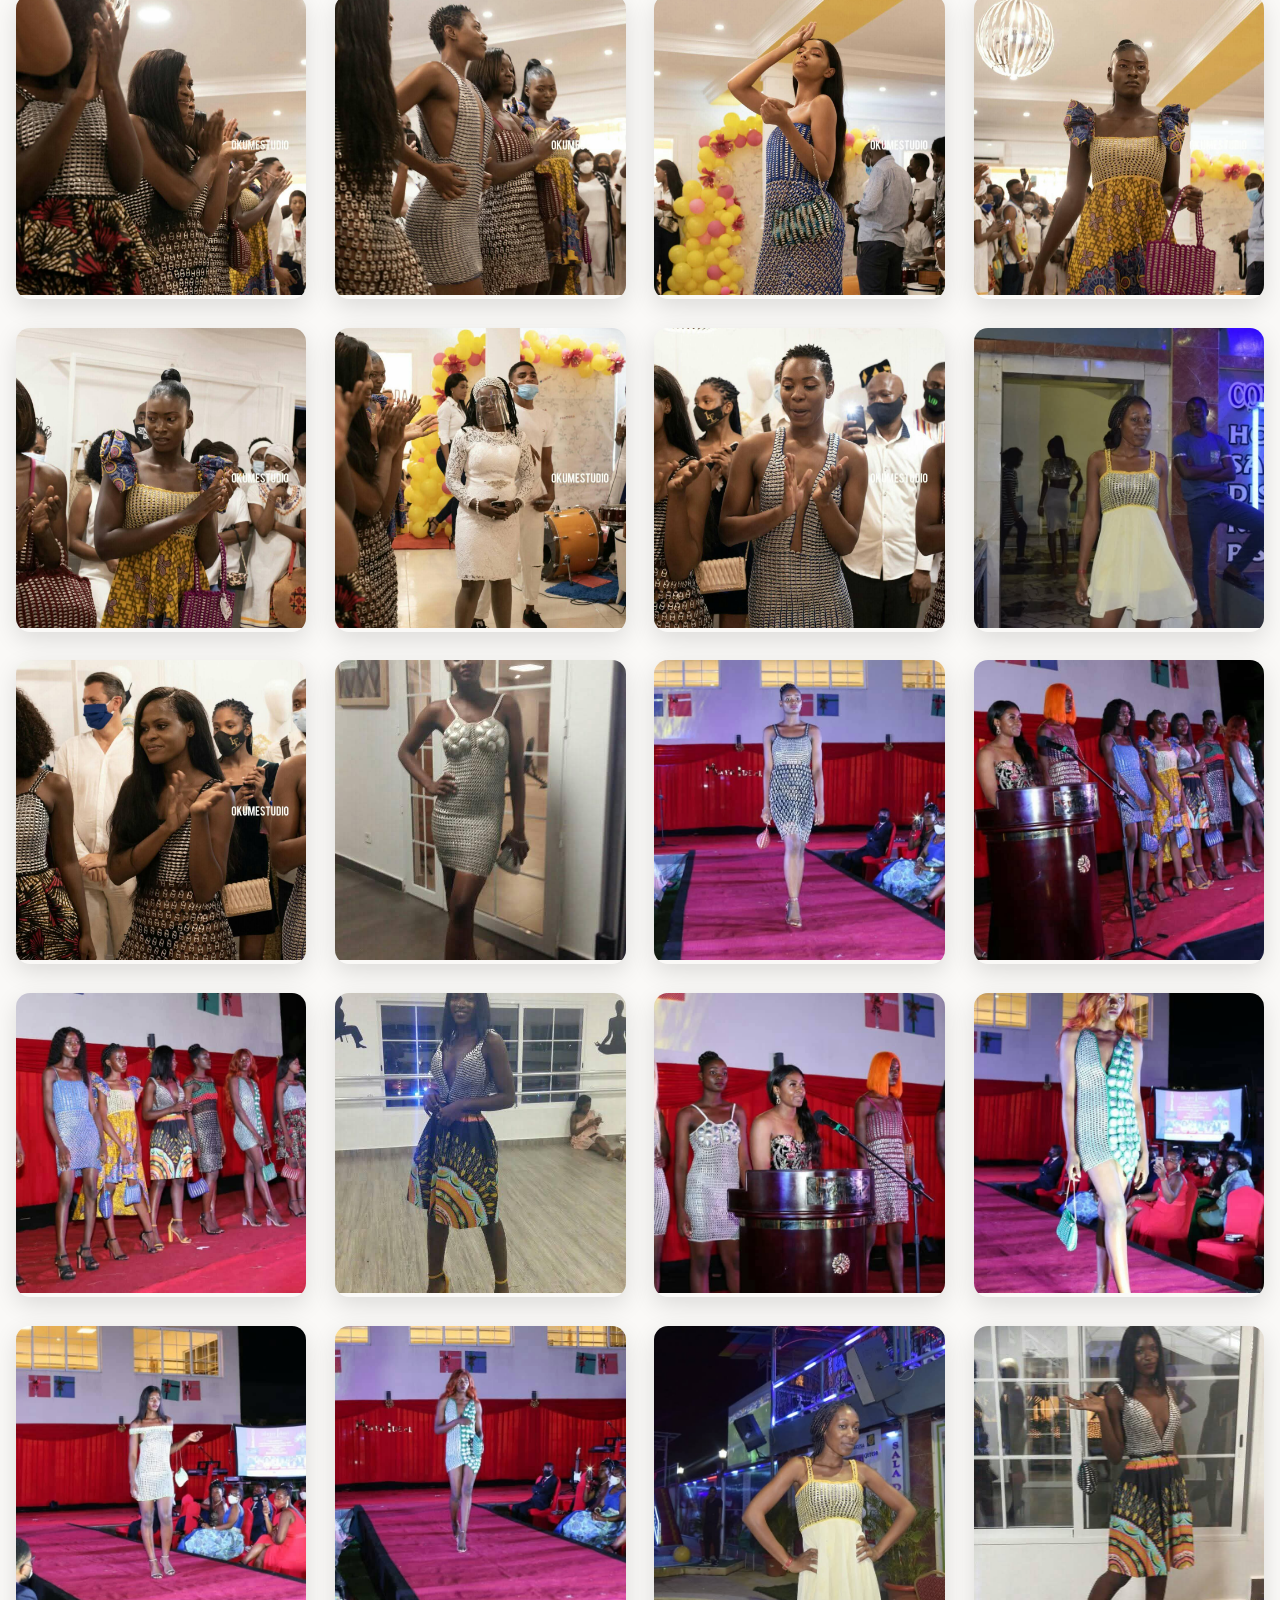
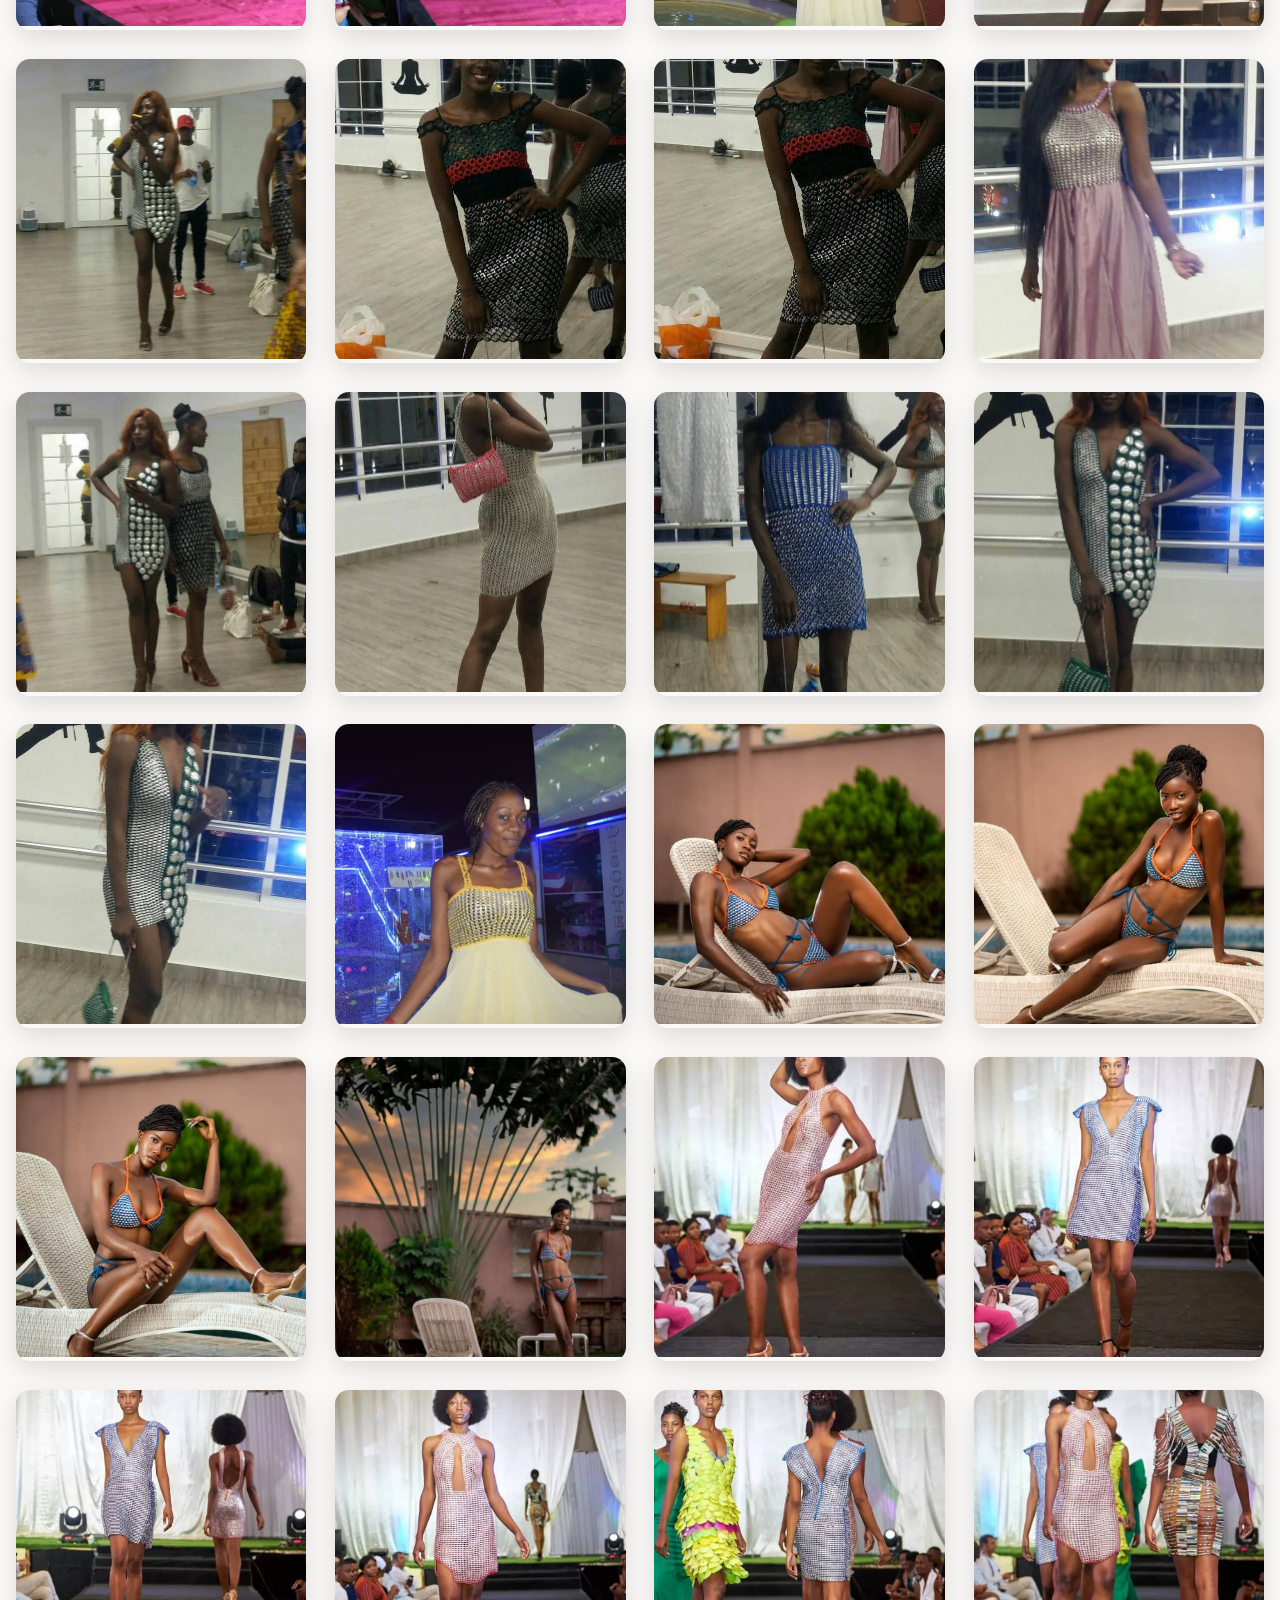
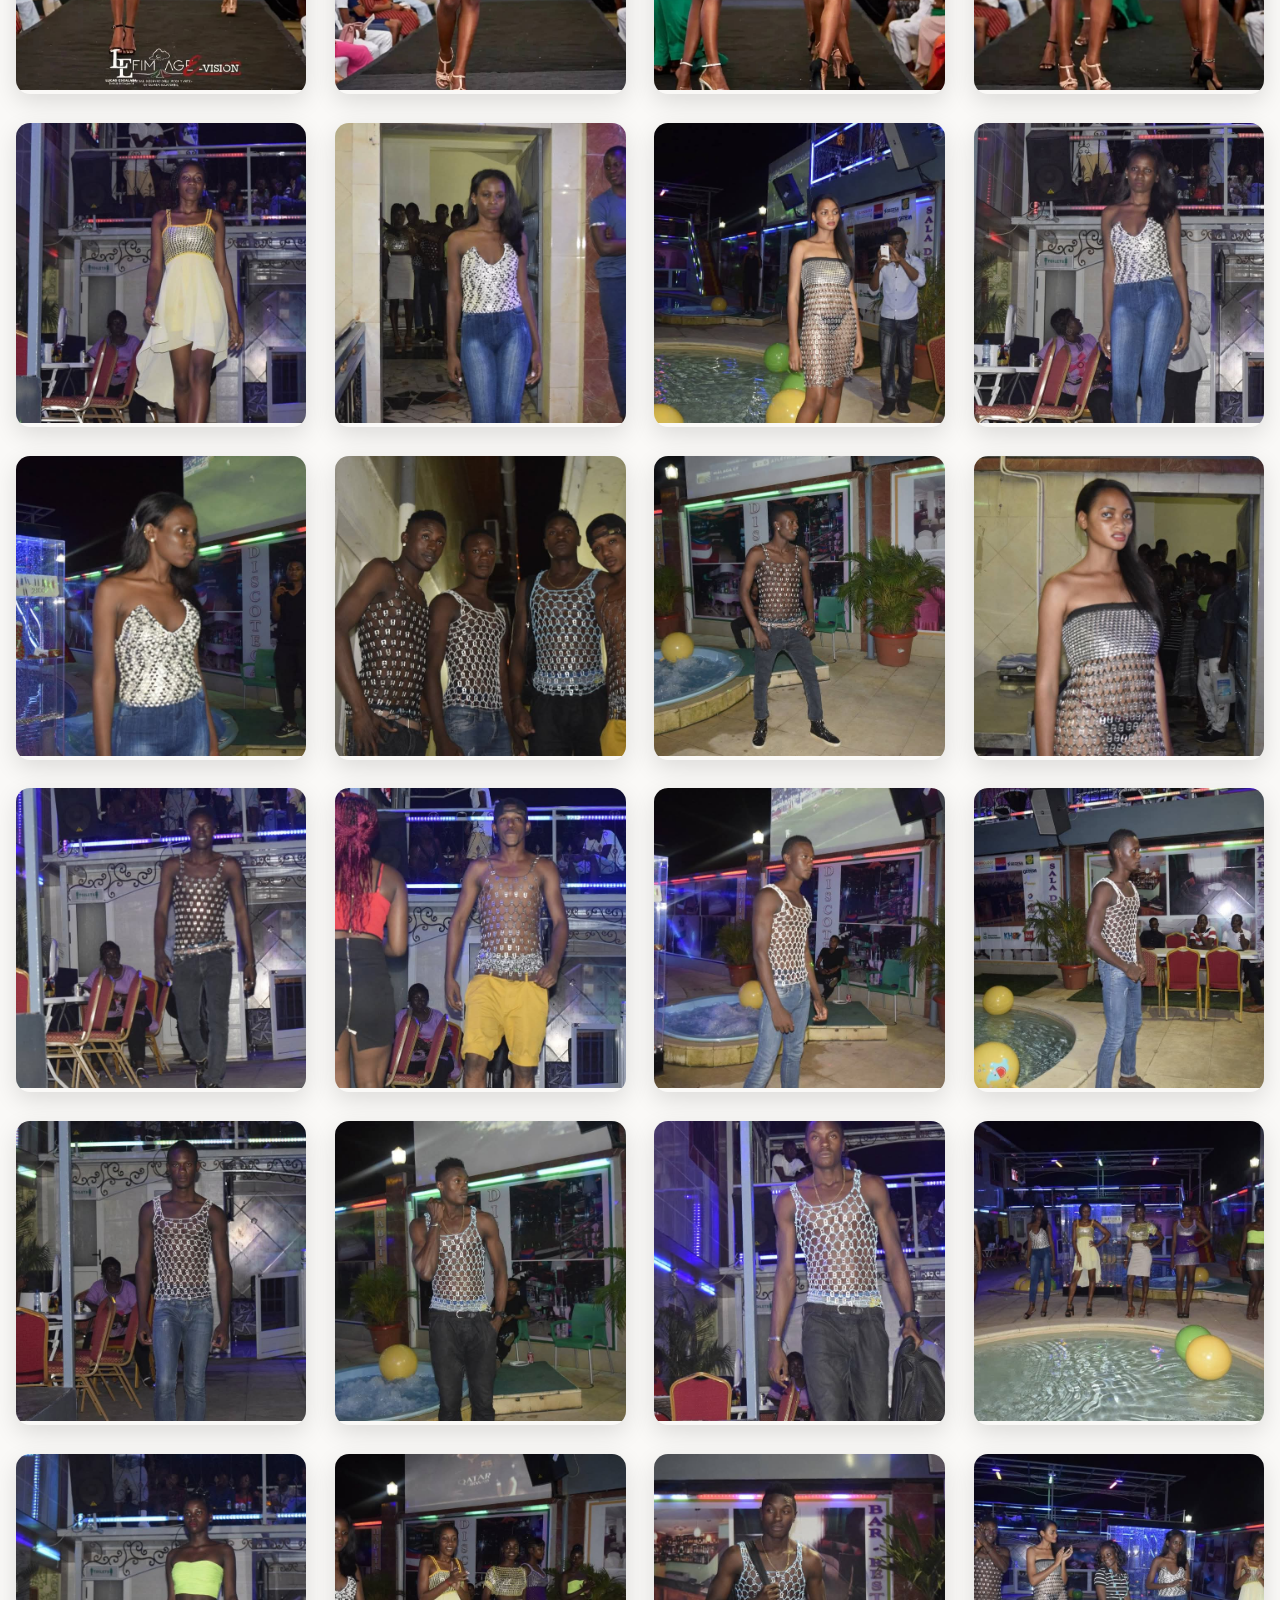
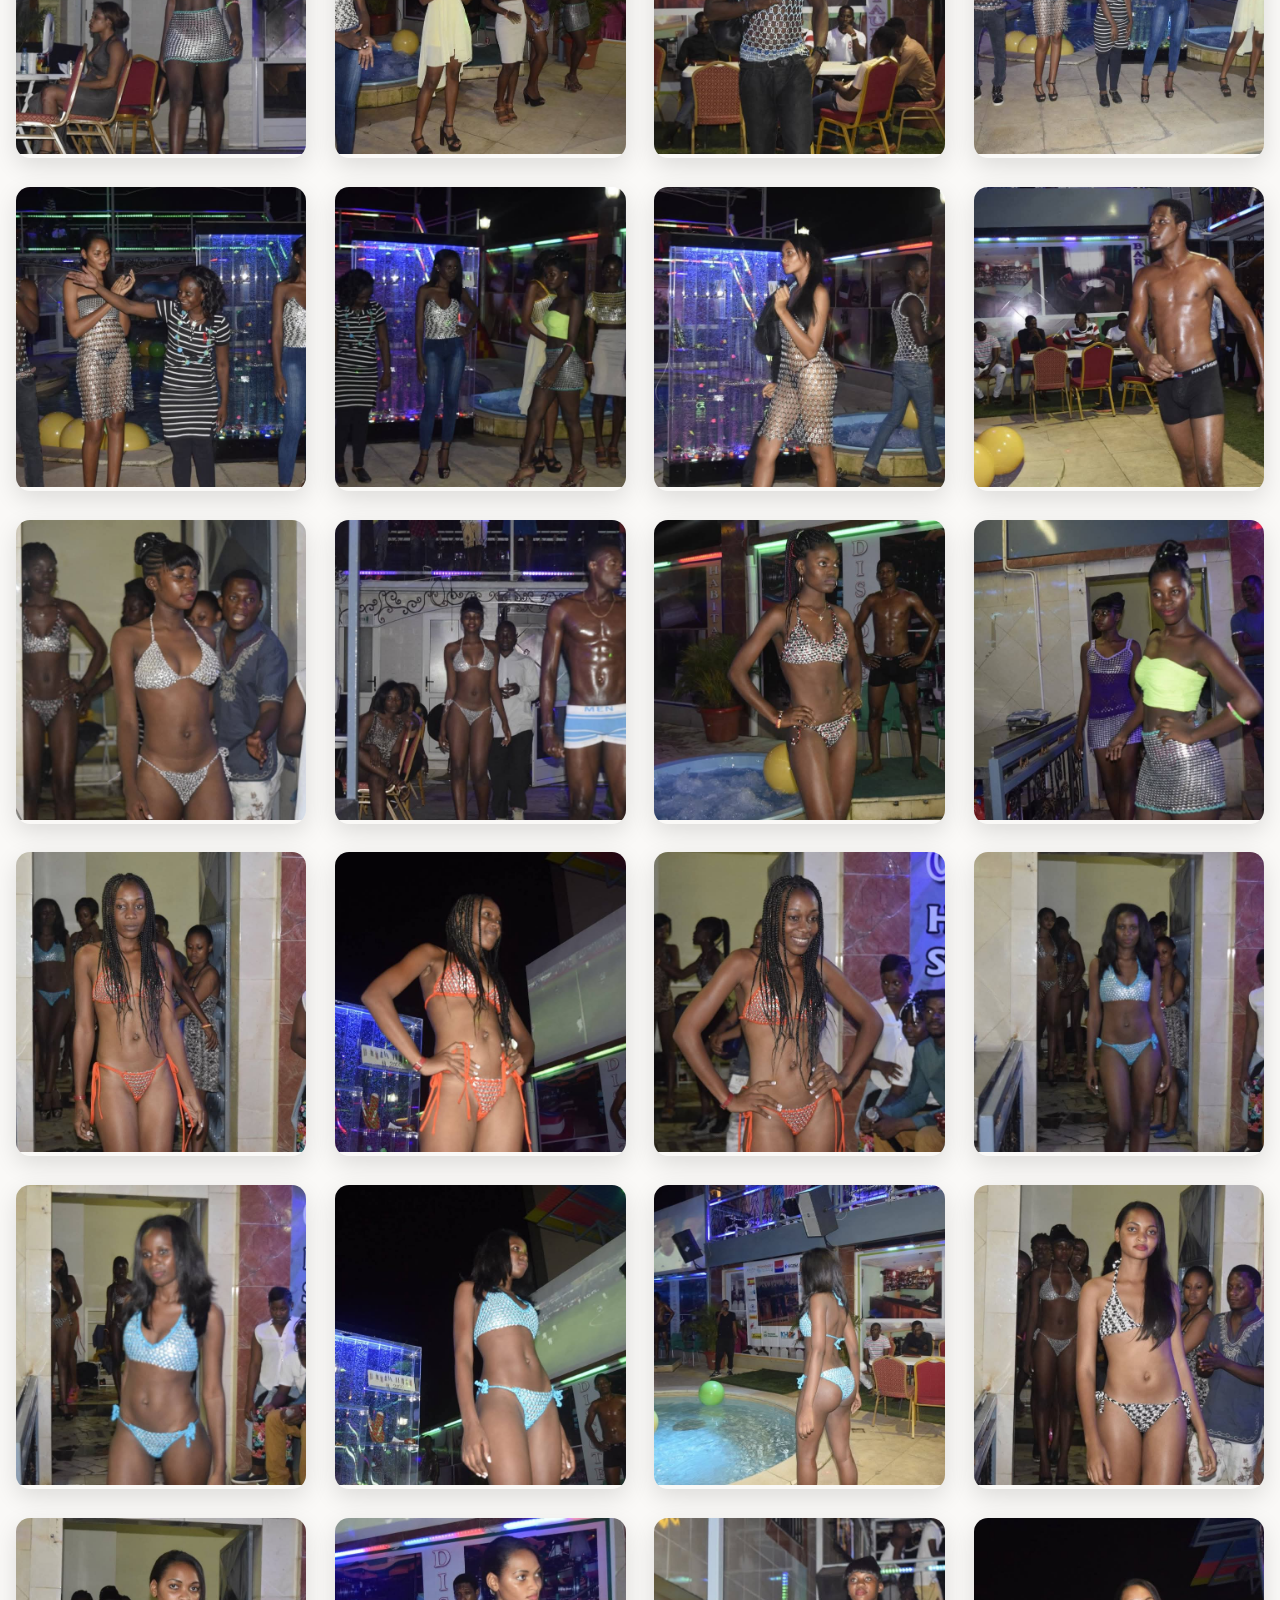
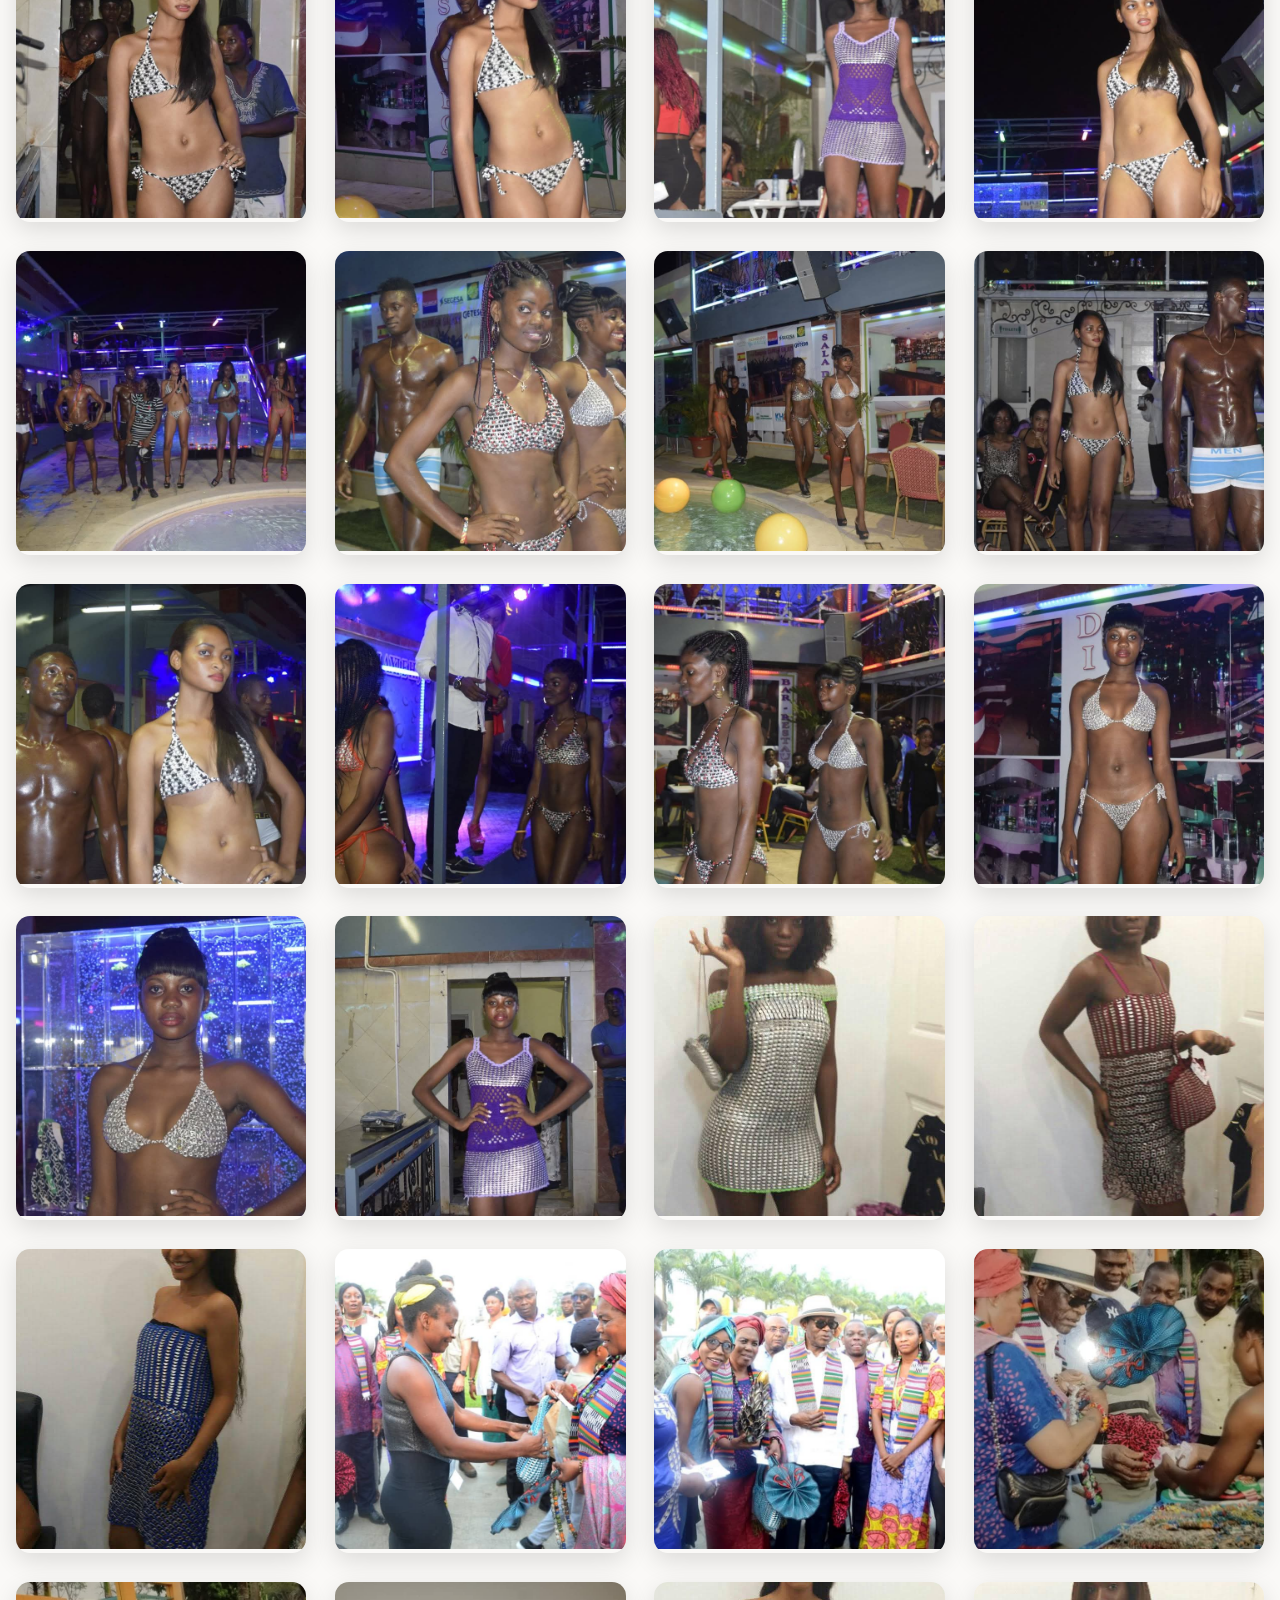
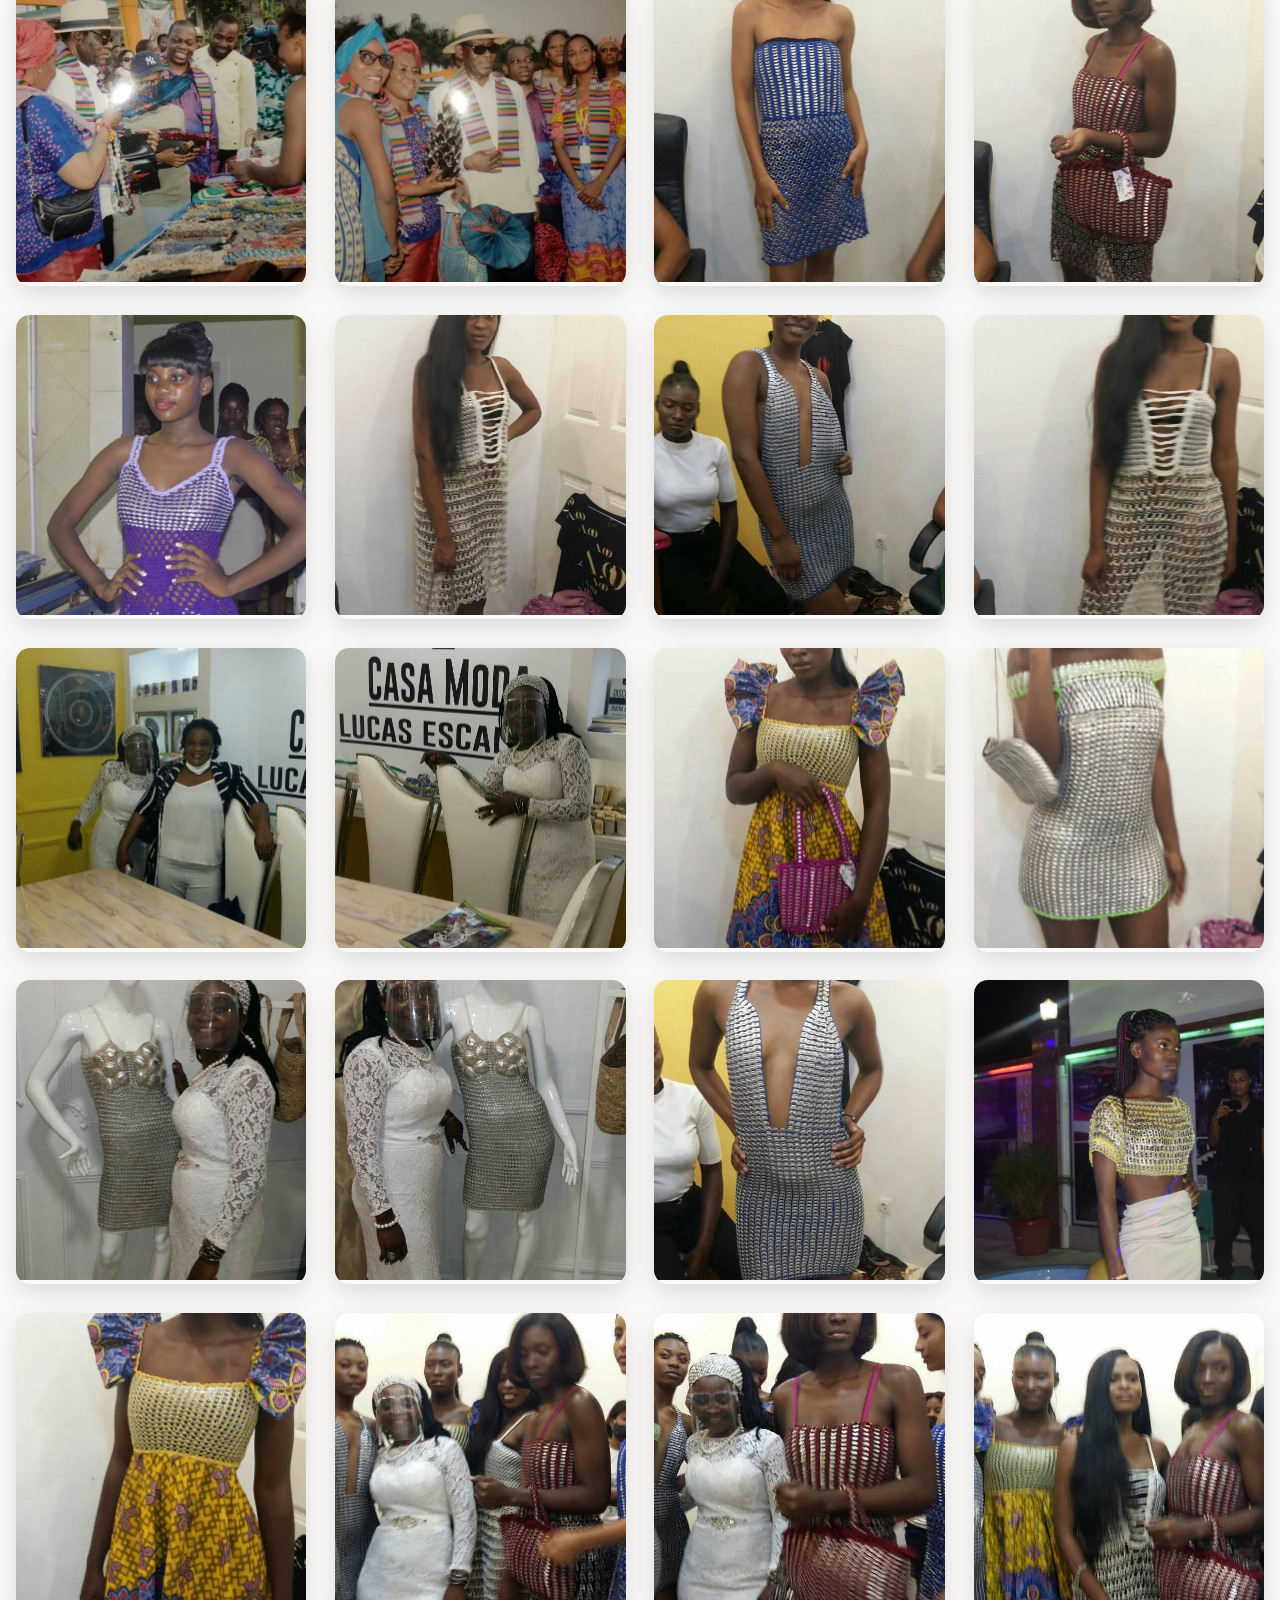
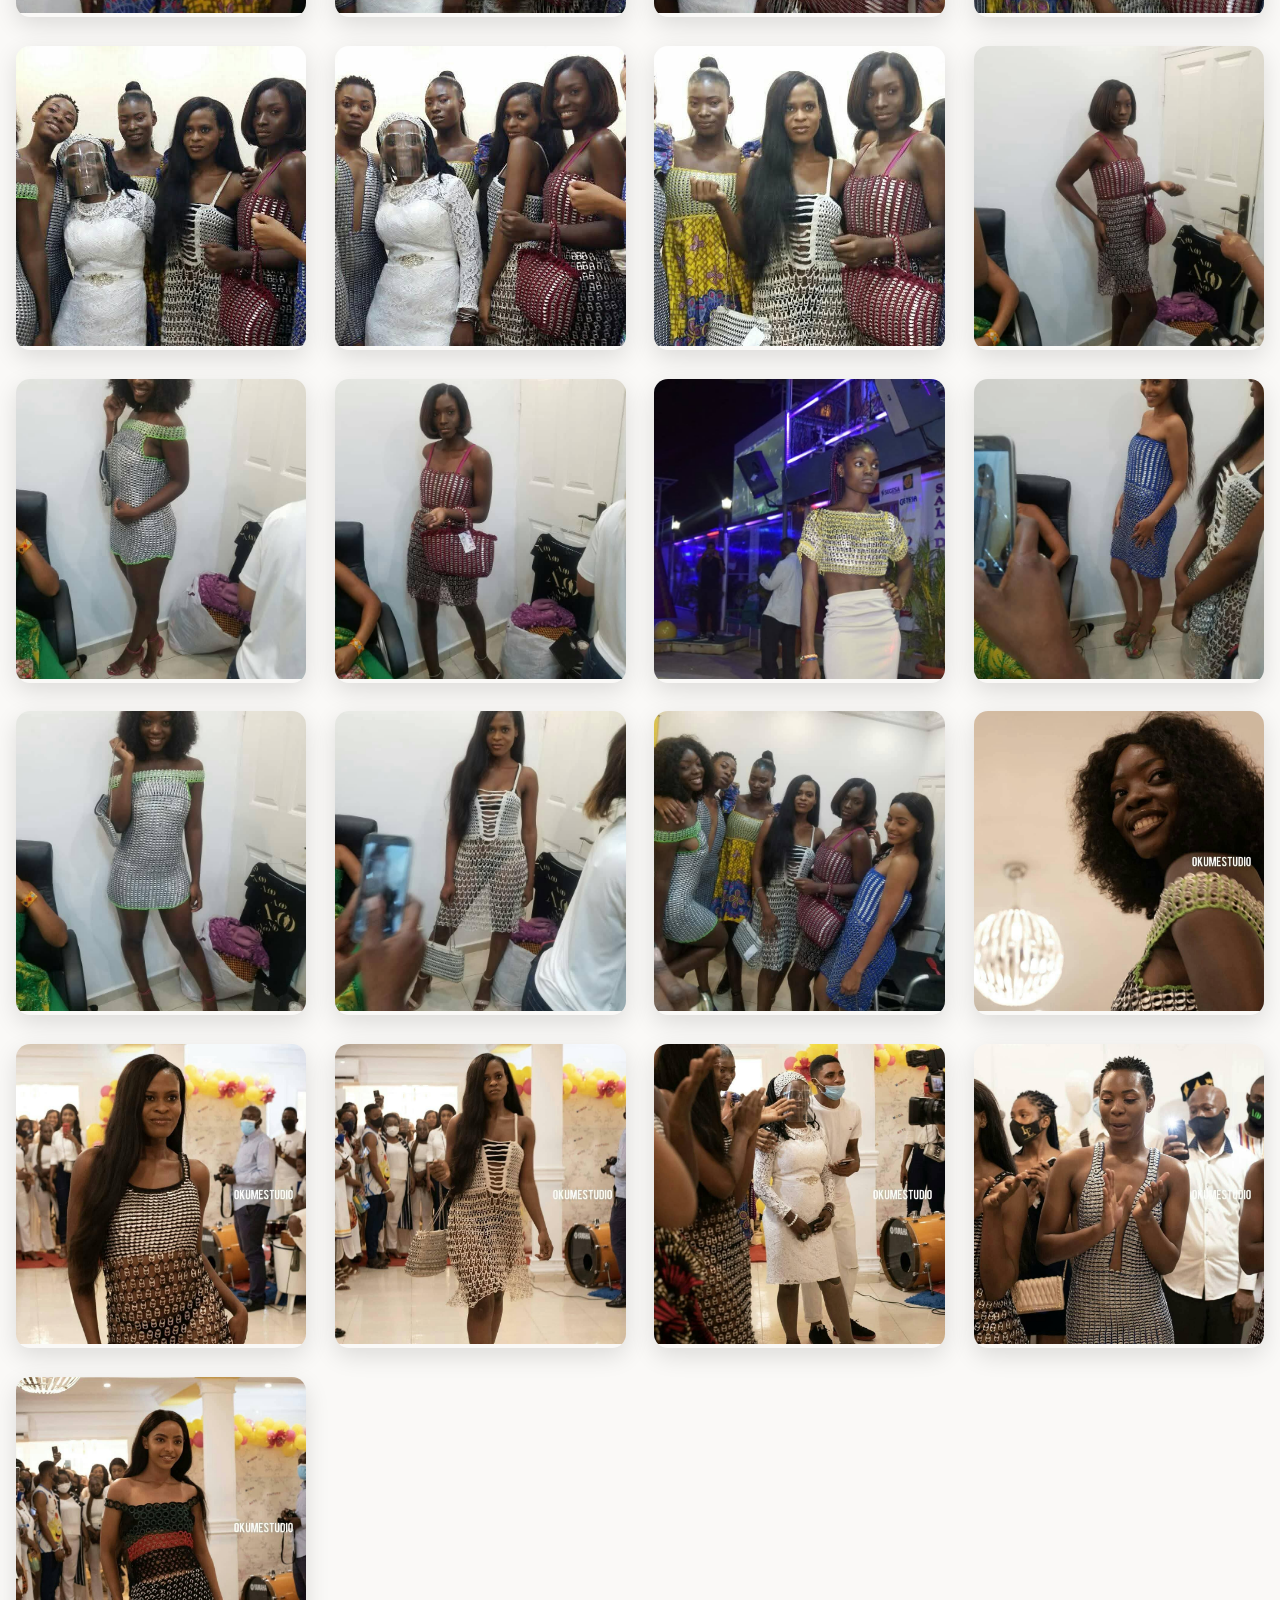
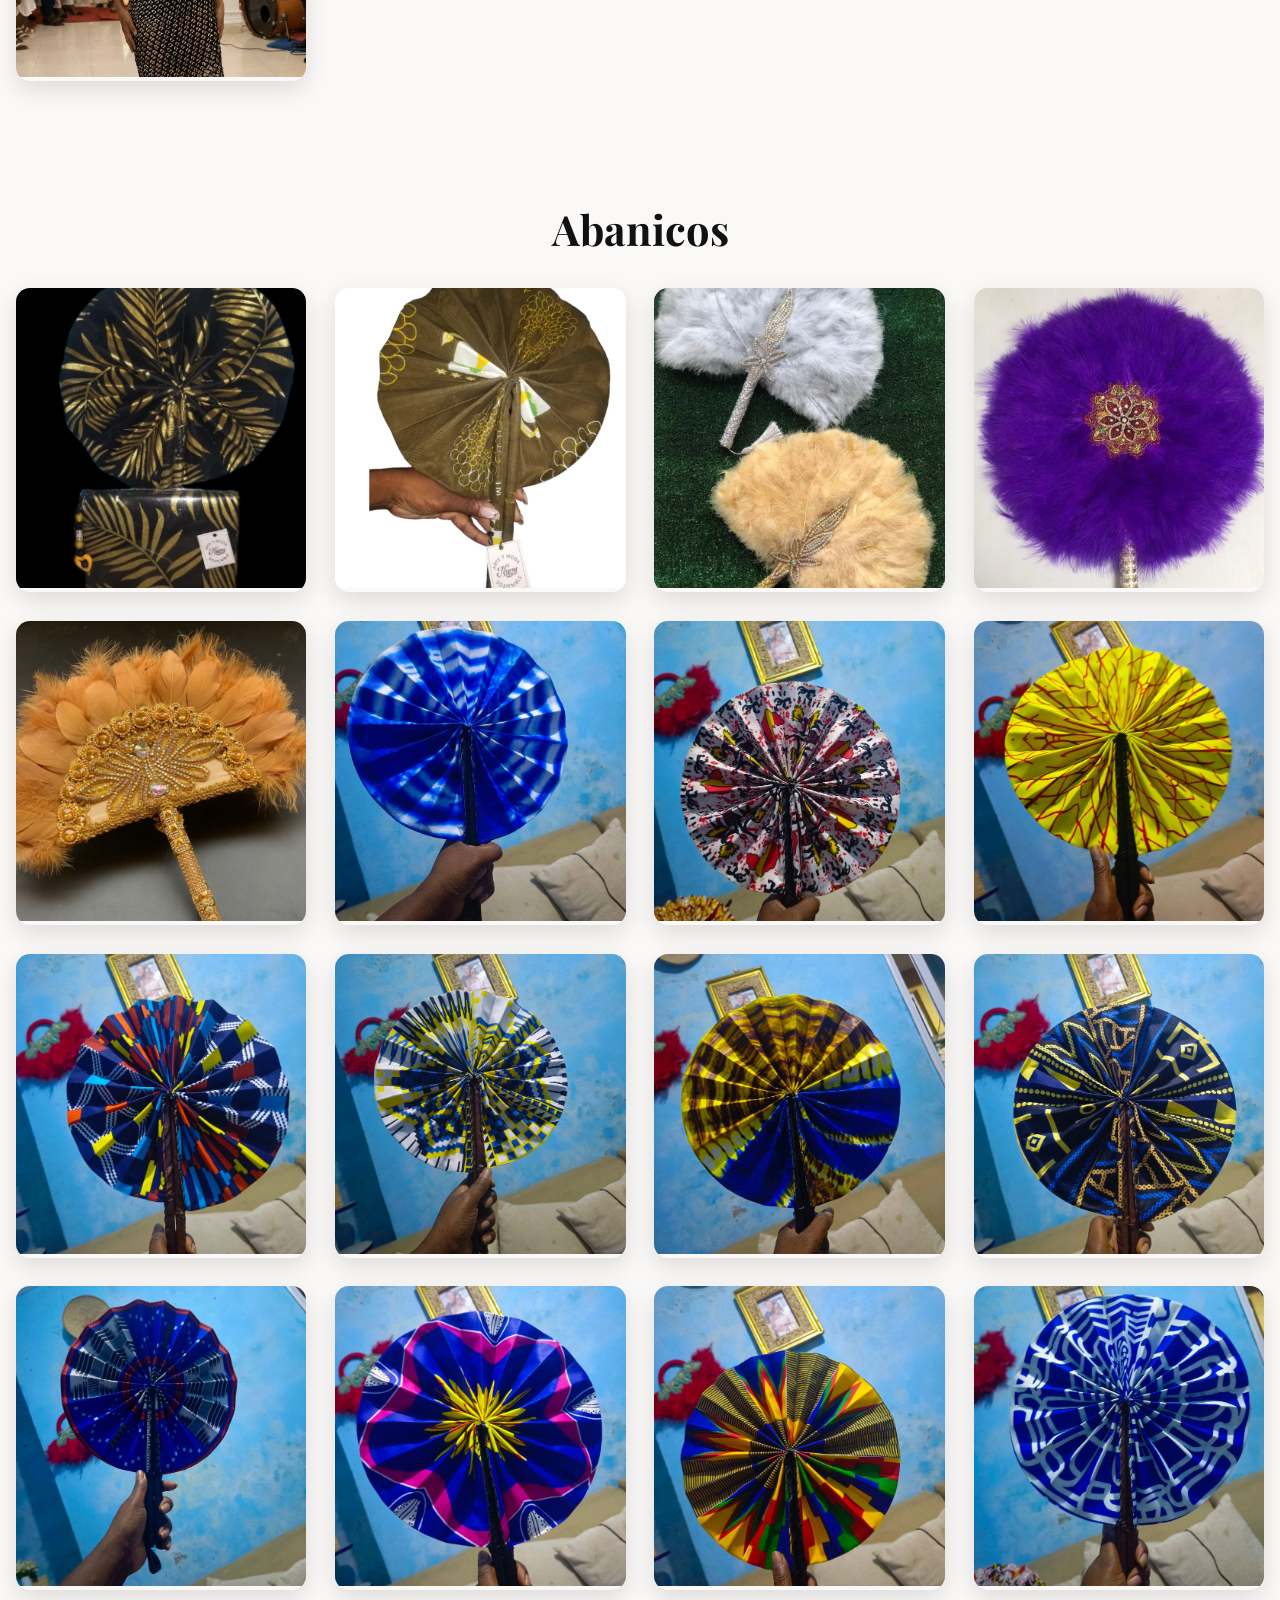
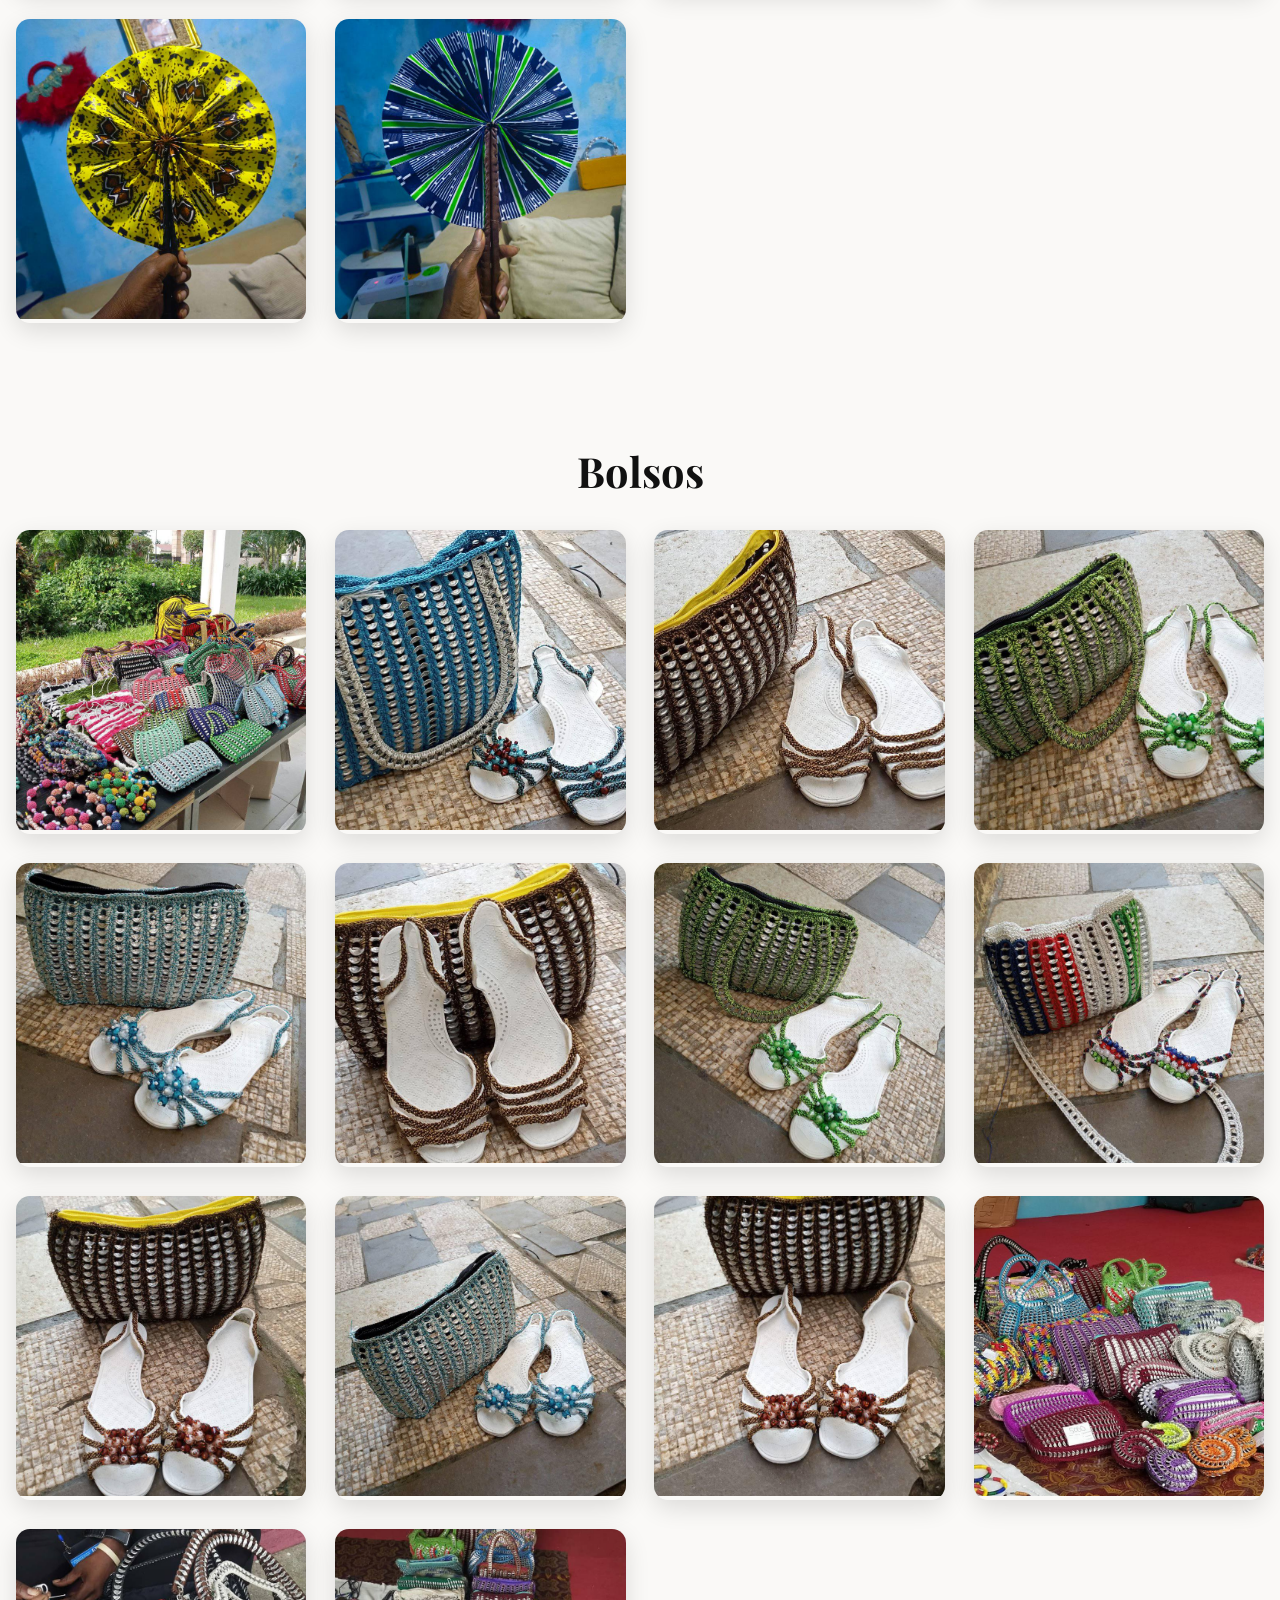
==== commit f3fe6d81: "Update galeria.html" ====
--- a/galeria.html
+++ b/galeria.html
@@ -30,29 +30,33 @@
         .lb .l{left:25px}
         .lb .r{right:25px}
         @media(max-width:768px){.ham{display:block}nav{display:none}nav.open{display:block}.nav{flex-direction:column;text-align:center;padding:2.5rem 0;gap:2rem}.card img{height:210px}}
-        
-        /* Botón música (igual que en index) */
+
+        /* Botón música */
         .music-player{position:fixed;bottom:20px;right:20px;z-index:9999}
-        .music-btn{background:linear-gradient(135deg,#e11048,#25d366);color:#fff;border:none;width:55px;height:55px;border-radius:50%;font-size:21px;cursor:pointer;box-shadow:0 4px 20px rgba(0,0,0,.4);transition:all .3s}
+        .music-btn{background:linear-gradient(135deg,#e11048,#25d366);color:#fff;border:none;width:55px;height:55px;border-radius:50%;font-size:22px;cursor:pointer;box-shadow:0 4px 20px rgba(0,0,0,.4);transition:all .3s}
         .music-btn:hover{transform:scale(1.15)}
         .music-btn.playing{animation:pulse 2s infinite}
         @keyframes pulse{0%{box-shadow:0 0 0 0 rgba(37,211,102,.7)}70%{box-shadow:0 0 0 15px rgba(37,211,102,0)}100%{box-shadow:0 0 0 0 rgba(37,211,102,0)}}
     </style>
 </head>
 <body>
-<header><div style="max-width:1200px;width:100%;padding:0 1rem;display:flex;align-items:center;justify-content:center;position:relative">
-    <div class="logo"><a href="index.html"><img src="logo-nany.png" alt="Nany"></a></div>
-    <div class="ham" onclick="document.querySelector('nav').classList.toggle('open')">Menú</div>
-</div></header>
+<header>
+    <div style="max-width:1200px;width:100%;padding:0 1rem;display:flex;align-items:center;justify-content:center;position:relative">
+        <div class="logo"><a href="index.html"><img src="logo-nany.png" alt="Nany"></a></div>
+        <div class="ham" onclick="document.querySelector('nav').classList.toggle('open')">Menú</div>
+    </div>
+</header>
 
-<nav><div class="nav">
-    <a href="index.html">Inicio</a>
-    <a href="index.html#pasarelas">Pasarelas</a>
-    <a href="index.html#abanicos">Abanicos</a>
-    <a href="index.html#bolsos">Bolsos</a>
-    <a href="index.html#bisuteria">Bisutería</a>
-    <a href="index.html#sandalias">Sandalias</a>
-</div></nav>
+<nav>
+    <div class="nav">
+        <a href="index.html">Inicio</a>
+        <a href="#pasarelas">Pasarelas</a>
+        <a href="#abanicos">Abanicos</a>
+        <a href="#bolsos">Bolsos</a>
+        <a href="#bisuteria">Bisutería</a>
+        <a href="#sandalias">Sandalias</a>
+    </div>
+</nav>
 
 <h2 id="pasarelas">Pasarelas</h2><div class="grid"><script>for(let i=1;i<=149;i++)document.write(`<div class="card"><img src="pasarelas/desf${i}.jpg" onclick="o(${i-1})"></div>`)</script></div>
 <h2 id="abanicos">Abanicos</h2><div class="grid">
@@ -95,7 +99,7 @@
     <div class="card"><img src="sandalias/SAN2.png" onclick="o(235)"></div>
     <div class="card"><img src="sandalias/SAN10.png" onclick="o(236)"></div>
     <div class="card"><img src="sandalias/SAN11.jpg" onclick="o(237)"></div>
-    <div class="card"><img src="sandalias/SAN12.jpg" onclick="o(238)"></div>
+    <divжі class="card"><img src="sandalias/SAN12.jpg" onclick="o(238)"></div>
     <div class="card"><img src="sandalias/SAN13.jpg" onclick="o(239)"></div>
     <div class="card"><img src="sandalias/SAN14.jpg" onclick="o(240)"></div>
     <div class="card"><img src="sandalias/SAN15.jpg" onclick="o(241)"></div>
@@ -109,20 +113,20 @@
     <div class="card"><img src="sandalias/SAN23.jpg" onclick="o(249)"></div>
 </div>
 
-<!-- Lightbox -->
 <div class="lb" id="lb"><span class="x" onclick="c()">×</span><span class="l" onclick="p()">‹</span><img id="i"><span class="r" onclick="n()">›</span></div>
 
-<!-- MÚSICA AFROBEAT (igual que en index) -->
+<!-- MÚSICA + BOTÓN 3 NIVELES -->
 <div class="music-player">
     <audio id="bgMusic" loop preload="auto">
         <source src="afrobeat-nanymp3.mp3" type="audio/mpeg">
     </audio>
-    <button id="musicToggle" class="music-btn" title="Música Afrobeat">
-        <i class="fas fa-music" id="musicIcon"></i>
+    <button id="musicToggle" class="music-btn" title="Silencio">
+        <i class="fas fa-volume-mute" id="musicIcon"></i>
     </button>
 </div>
 
 <script>
+/* Lightbox + NO SALTA ARRIBA NUNCA MÁS */
 const imgs=[];
 for(let i=1;i<=149;i++)imgs.push(`pasarelas/desf${i}.jpg`);
 imgs.push(...["abanicos/AB1.png","abanicos/AB2.png","abanicos/AB4.png","abanicos/AB5.png","abanicos/AB6.png","abanicos/AB7.jpg","abanicos/AB8.jpg","abanicos/AB9.jpg","abanicos/AB10.jpg","abanicos/AB11.jpg","abanicos/AB12.jpg","abanicos/AB13.jpg","abanicos/AB14.jpg","abanicos/AB15.jpg","abanicos/AB16.jpg","abanicos/AB17.jpg","abanicos/AB18.jpg","abanicos/AB19.jpg"]);
@@ -131,19 +135,27 @@
 bisou.forEach(n=>imgs.push(`bisouteria/BISOU${n}.jpg`));
 imgs.push(...["sandalias/SAN1.jpg","sandalias/SAN2.png","sandalias/SAN10.png","sandalias/SAN11.jpg","sandalias/SAN12.jpg","sandalias/SAN13.jpg","sandalias/SAN14.jpg","sandalias/SAN15.jpg","sandalias/SAN16.jpg","sandalias/SAN17.jpg","sandalias/SAN18.jpg","sandalias/SAN19.jpg","sandalias/SAN20.jpg","sandalias/SAN21.jpg","sandalias/SAN22.jpg","sandalias/SAN23.jpg"]);
 let x=0;
-function o(n){x=n;document.getElementById("i").src=imgs[n];document.getElementById("lb").classList.add("active")}
+function o(n){
+    x=n;
+    document.getElementById("i").src=imgs[n];
+    document.getElementById("lb").classList.add("active");
+    history.pushState(null, null, location.href); /* ← Línea mágica anti-salto */
+}
 function c(){document.getElementById("lb").classList.remove("active")}
 function n(){x=(x+1)%imgs.length;o(x)}
 function p(){x=(x-1+imgs.length)%imgs.length;o(x)}
 document.getElementById("lb").addEventListener("click",e=>{if(e.target.id==="lb")c()});
 
-// MÚSICA
+/* Música 3 niveles */
 const music=document.getElementById('bgMusic');
 const btn=document.getElementById('musicToggle');
 const icon=document.getElementById('musicIcon');
-let playing=false;
-btn.addEventListener('click',()=>{if(playing){music.pause();playing=false;btn.classList.remove('playing');icon.className='fas fa-music'}
-else{music.volume=0.30;music.play();playing=true;btn.classList.add('playing');icon.className='fas fa-volume-up'}});
+let level=0;
+btn.addEventListener('click',()=>{level=(level+1)%3;
+    if(level===0){music.pause();icon.className='fas fa-volume-mute';btn.classList.remove('playing');btn.title='Silencio'}
+    else if(level===1){music.volume=0.30;if(music.paused)music.play();icon.className='fas fa-volume-down';btn.classList.add('playing');btn.title='Volumen bajo'}
+    else{music.volume=0.60;if(music.paused)music.play();icon.className='fas fa-volume-up';btn.classList.add('playing');btn.title='Volumen medio'}
+});
 </script>
 </body>
 </html>
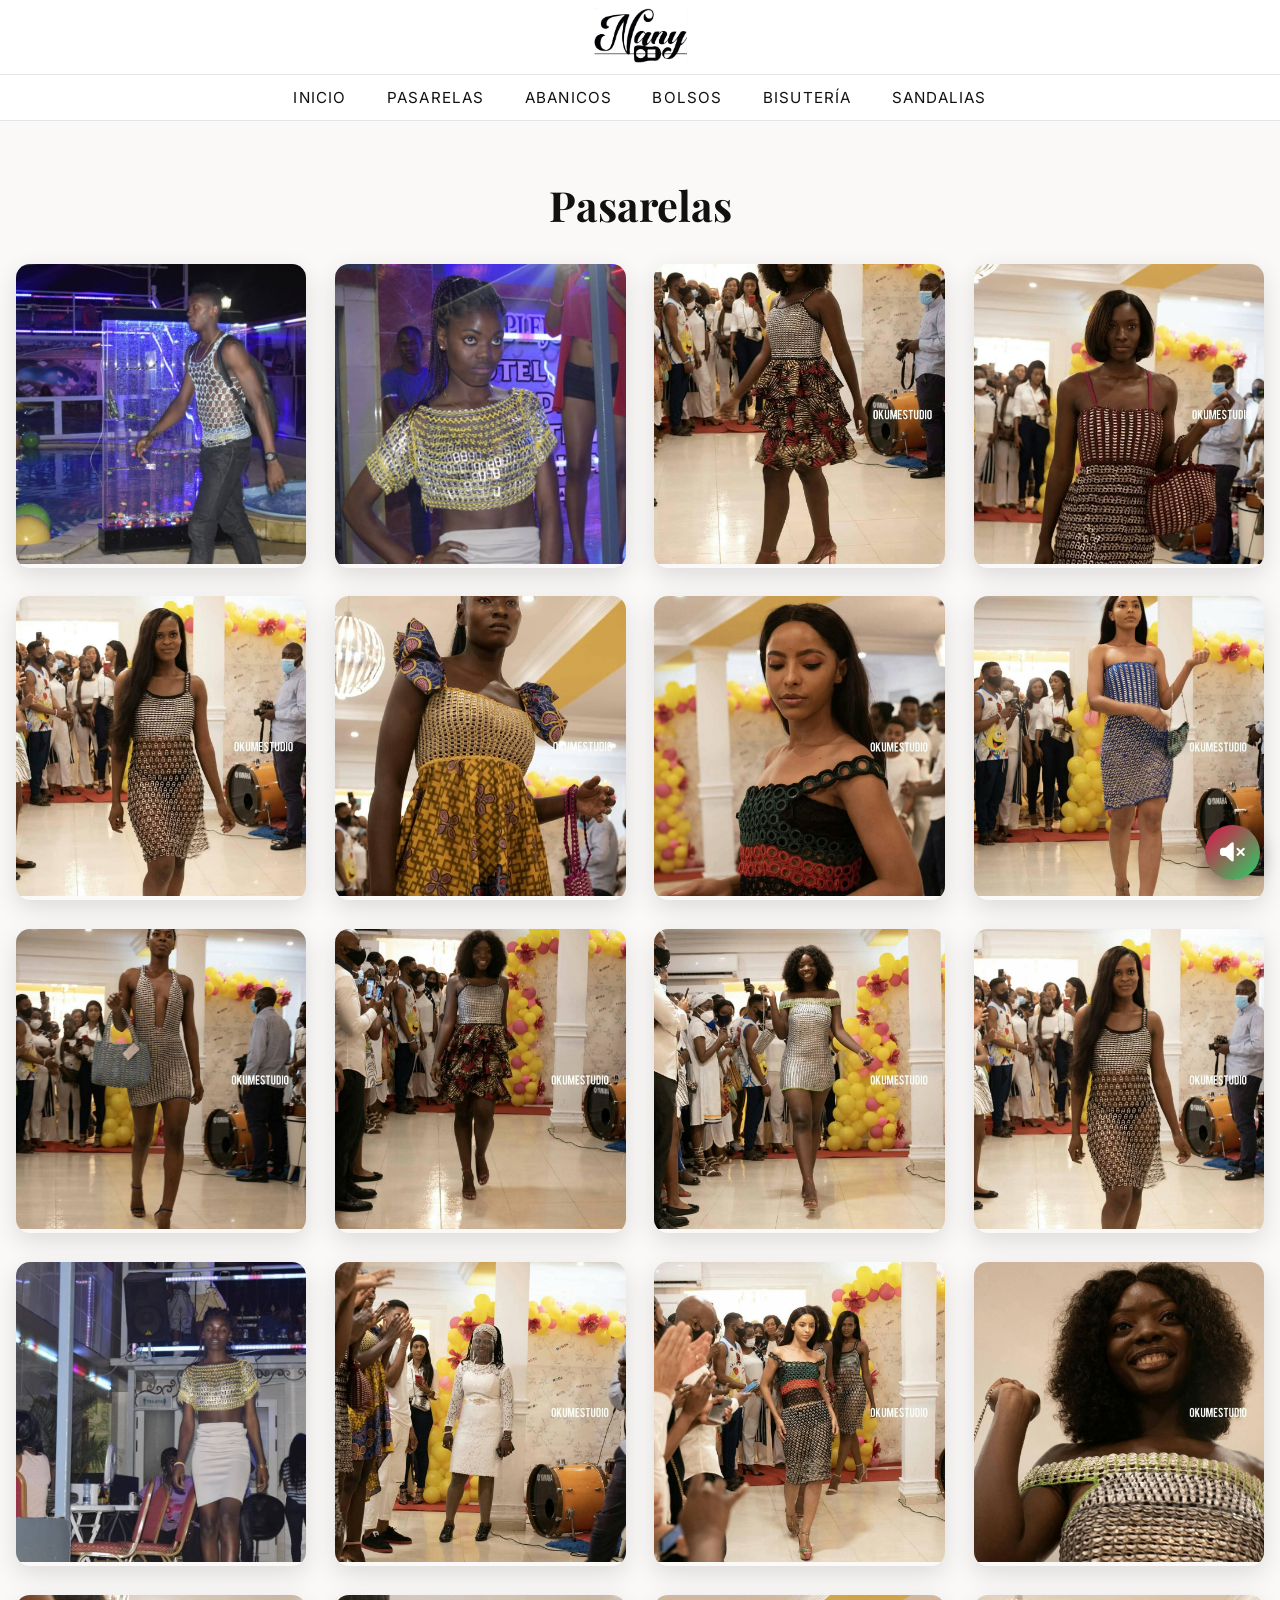
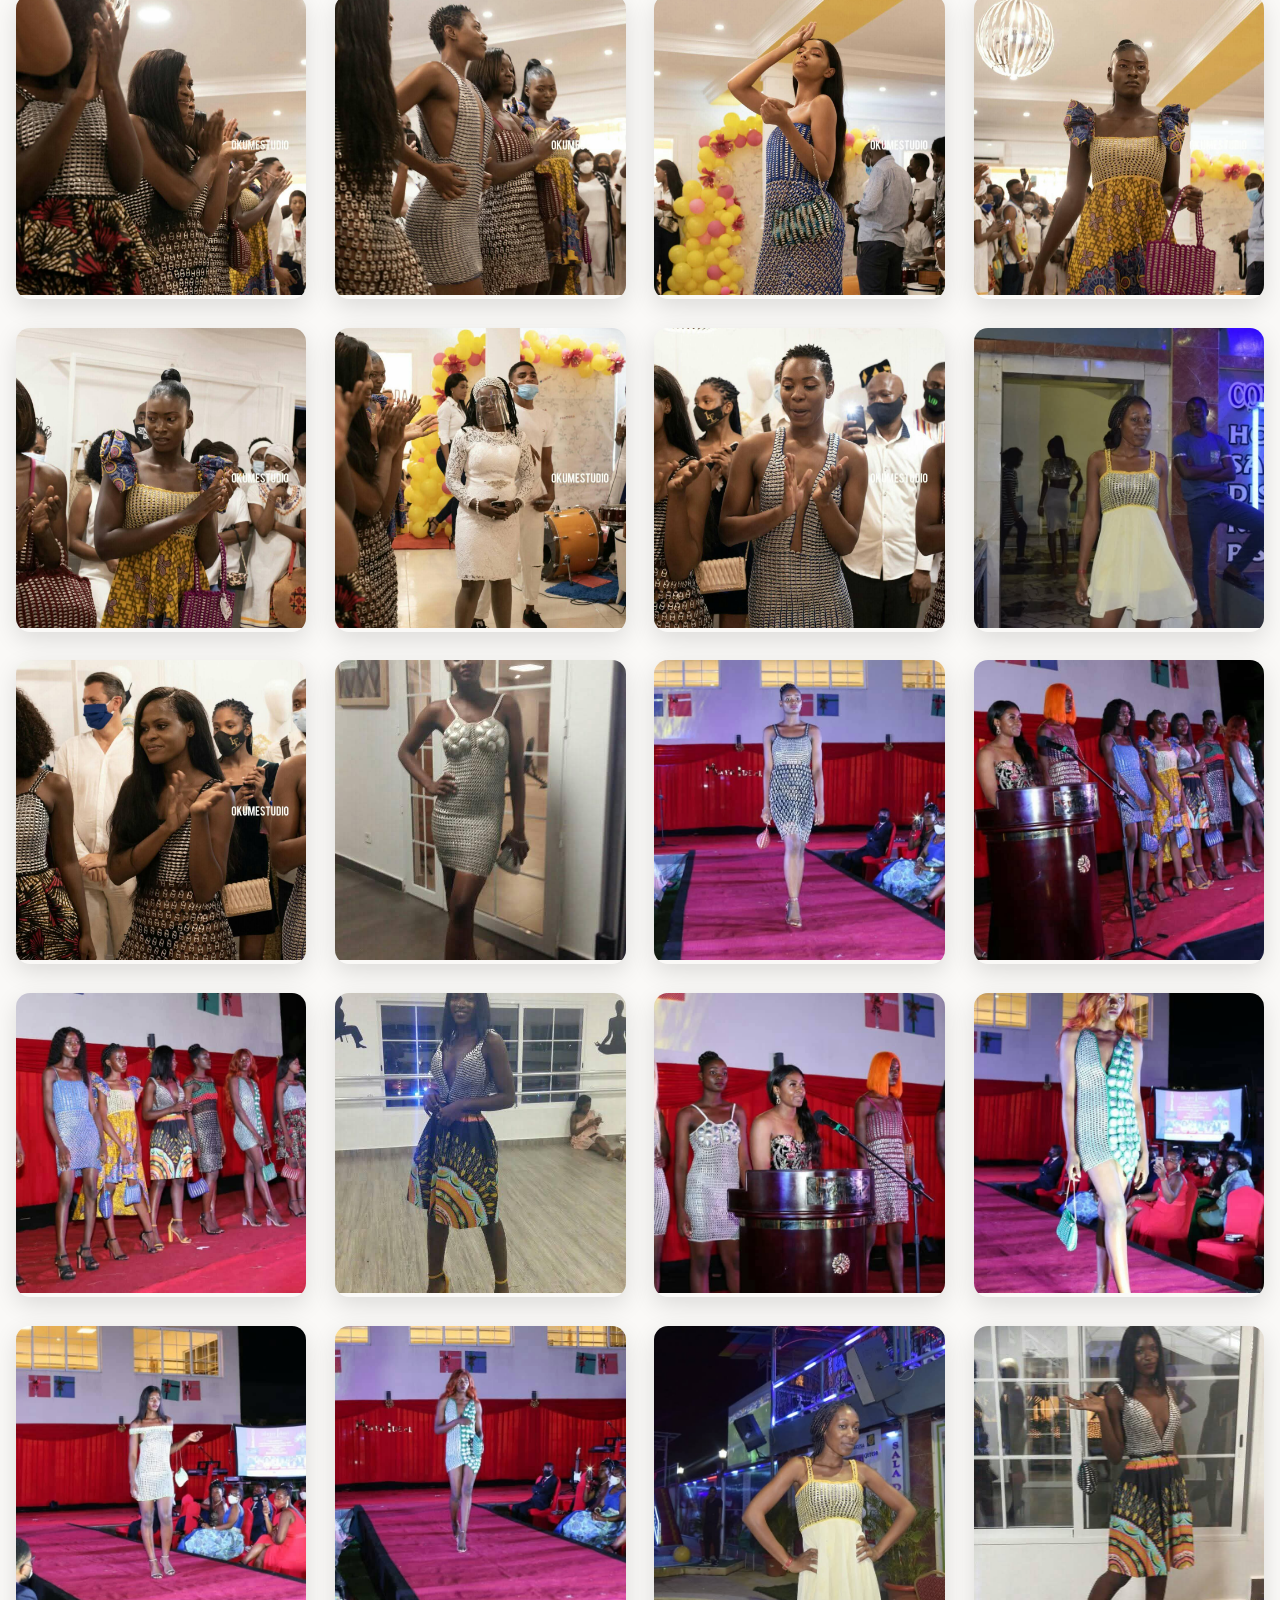
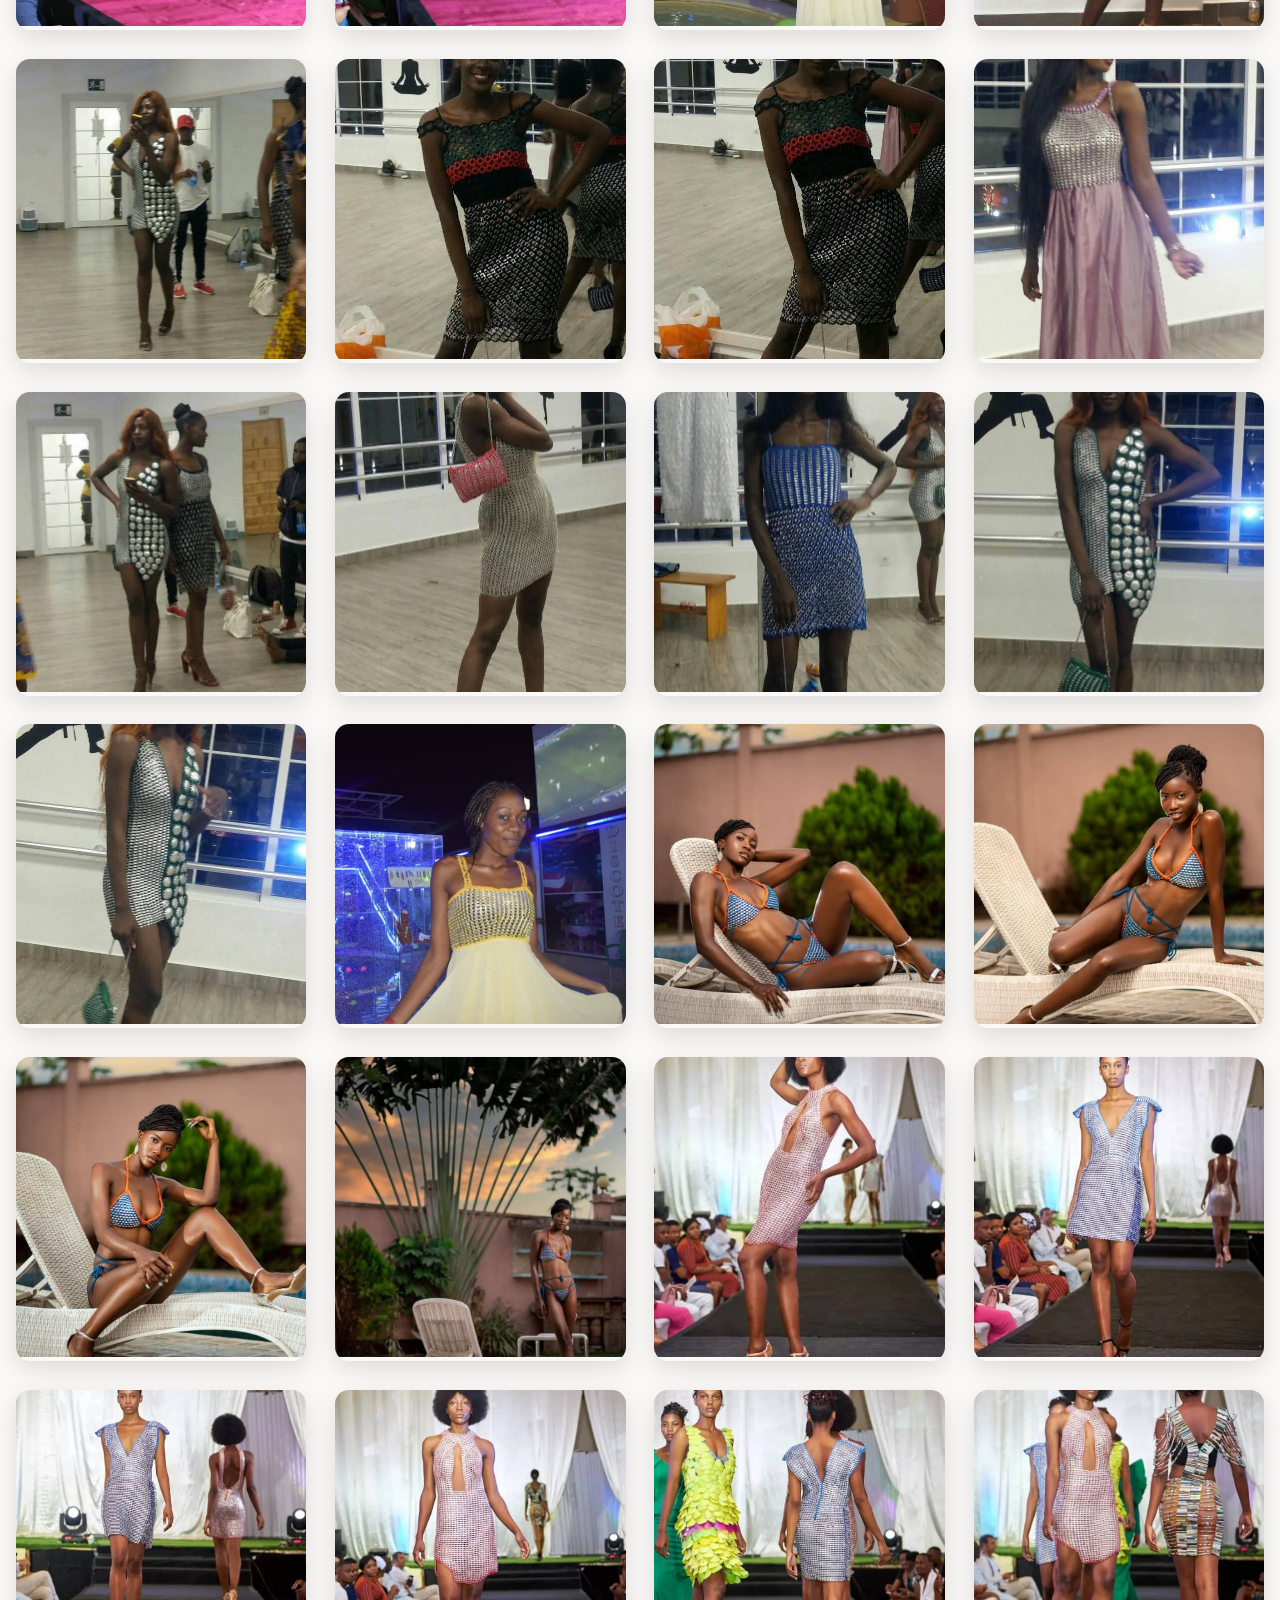
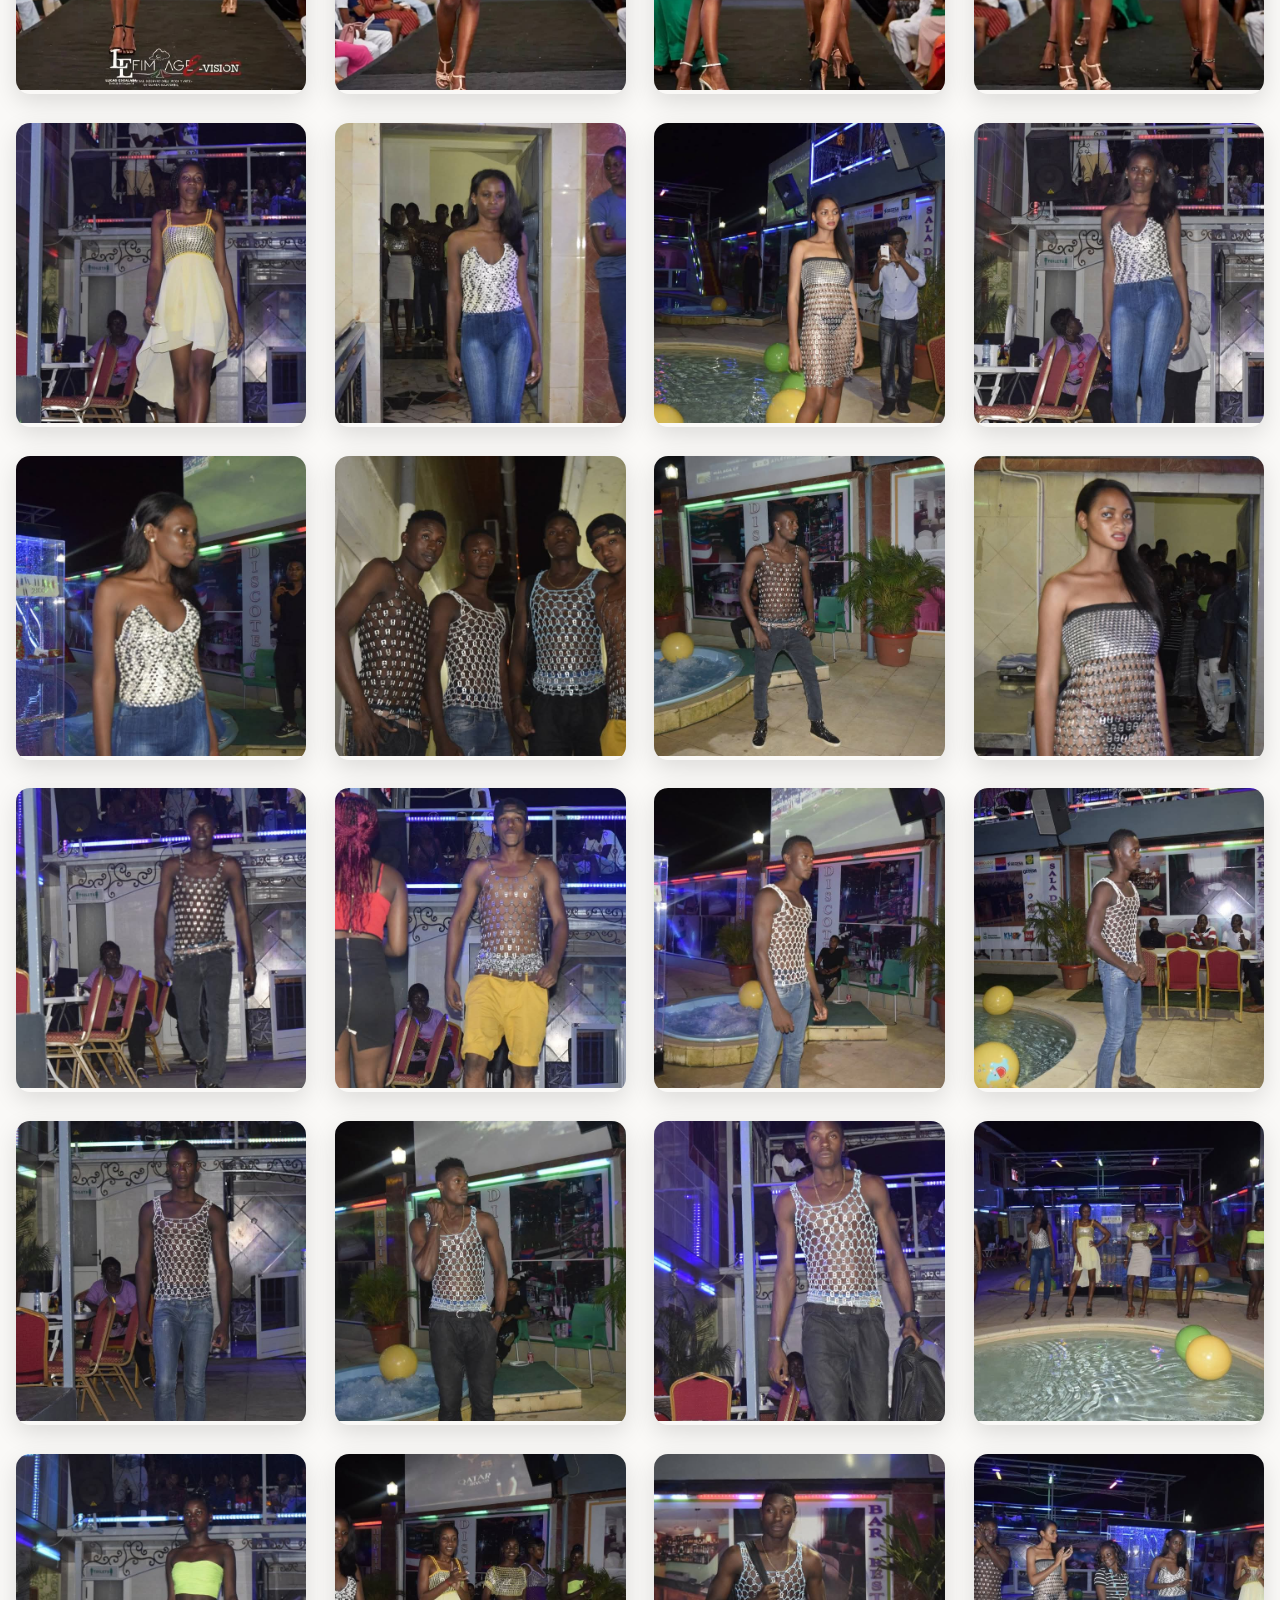
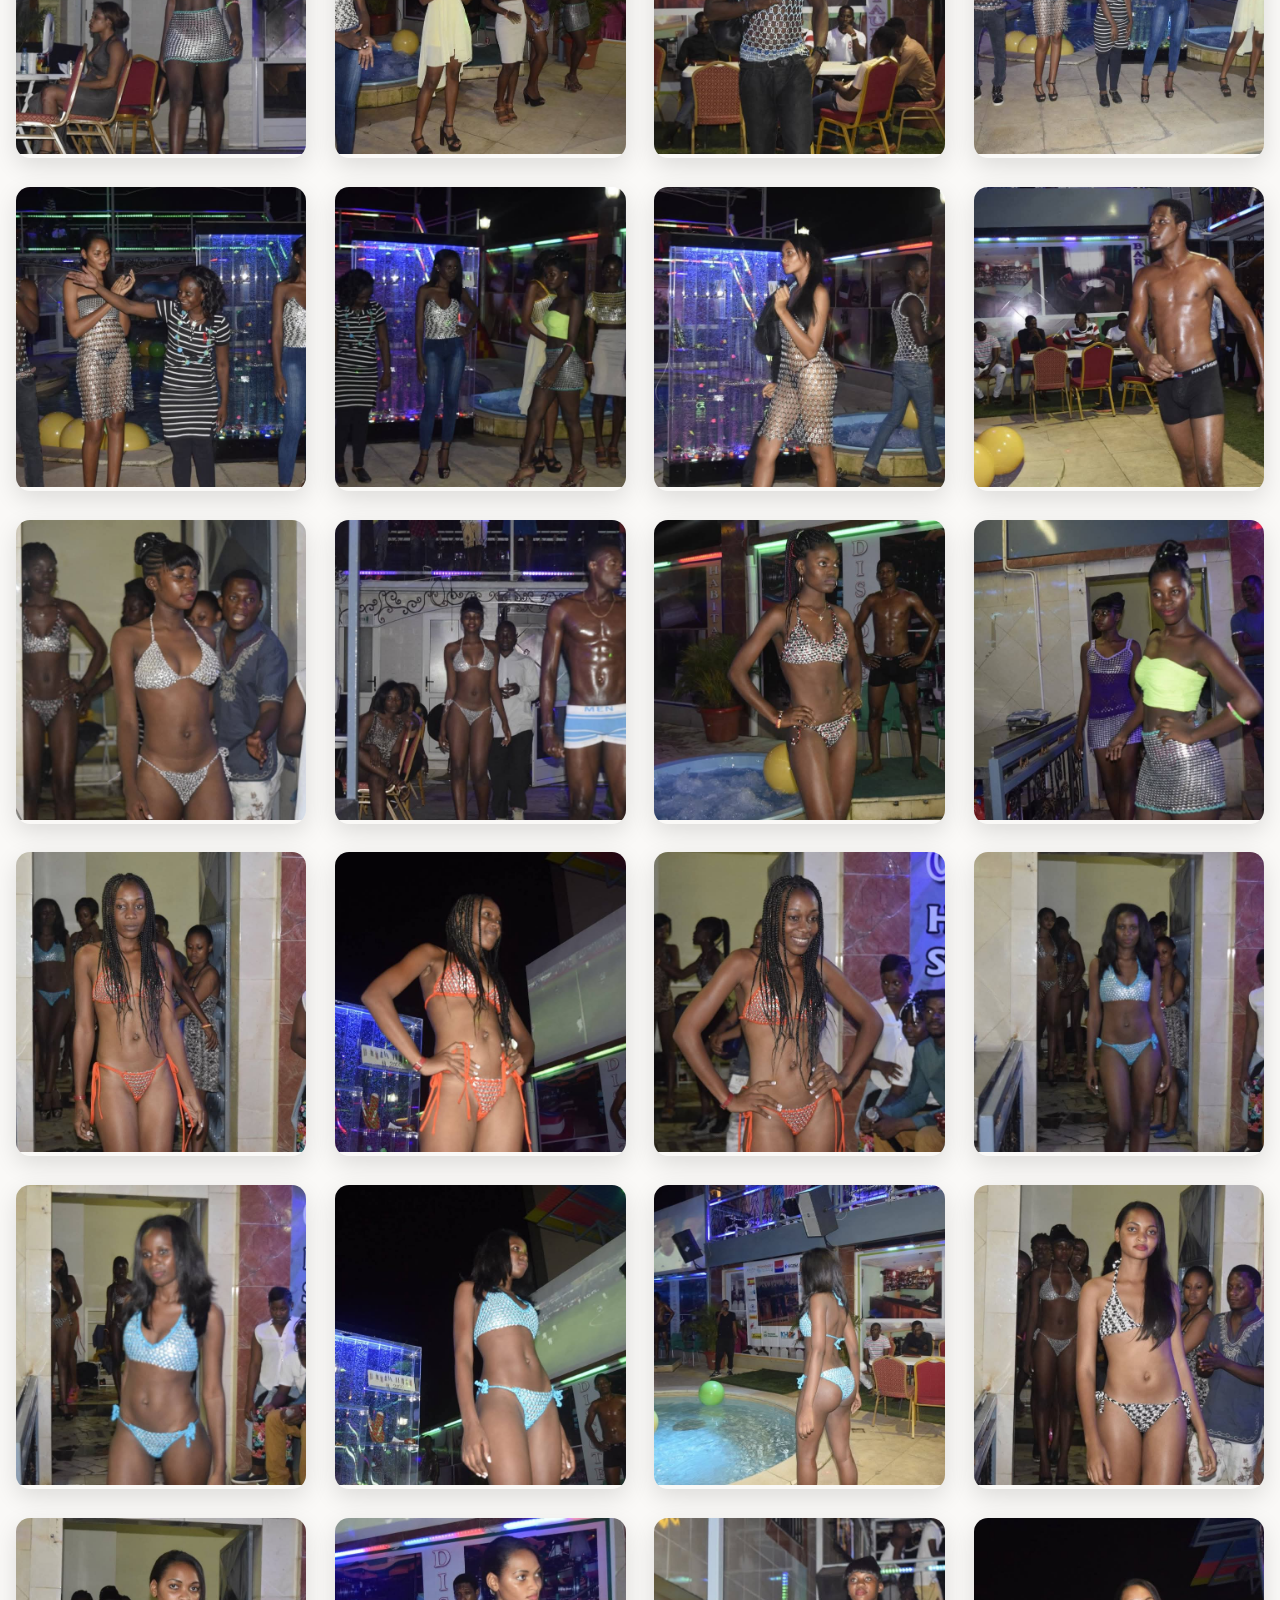
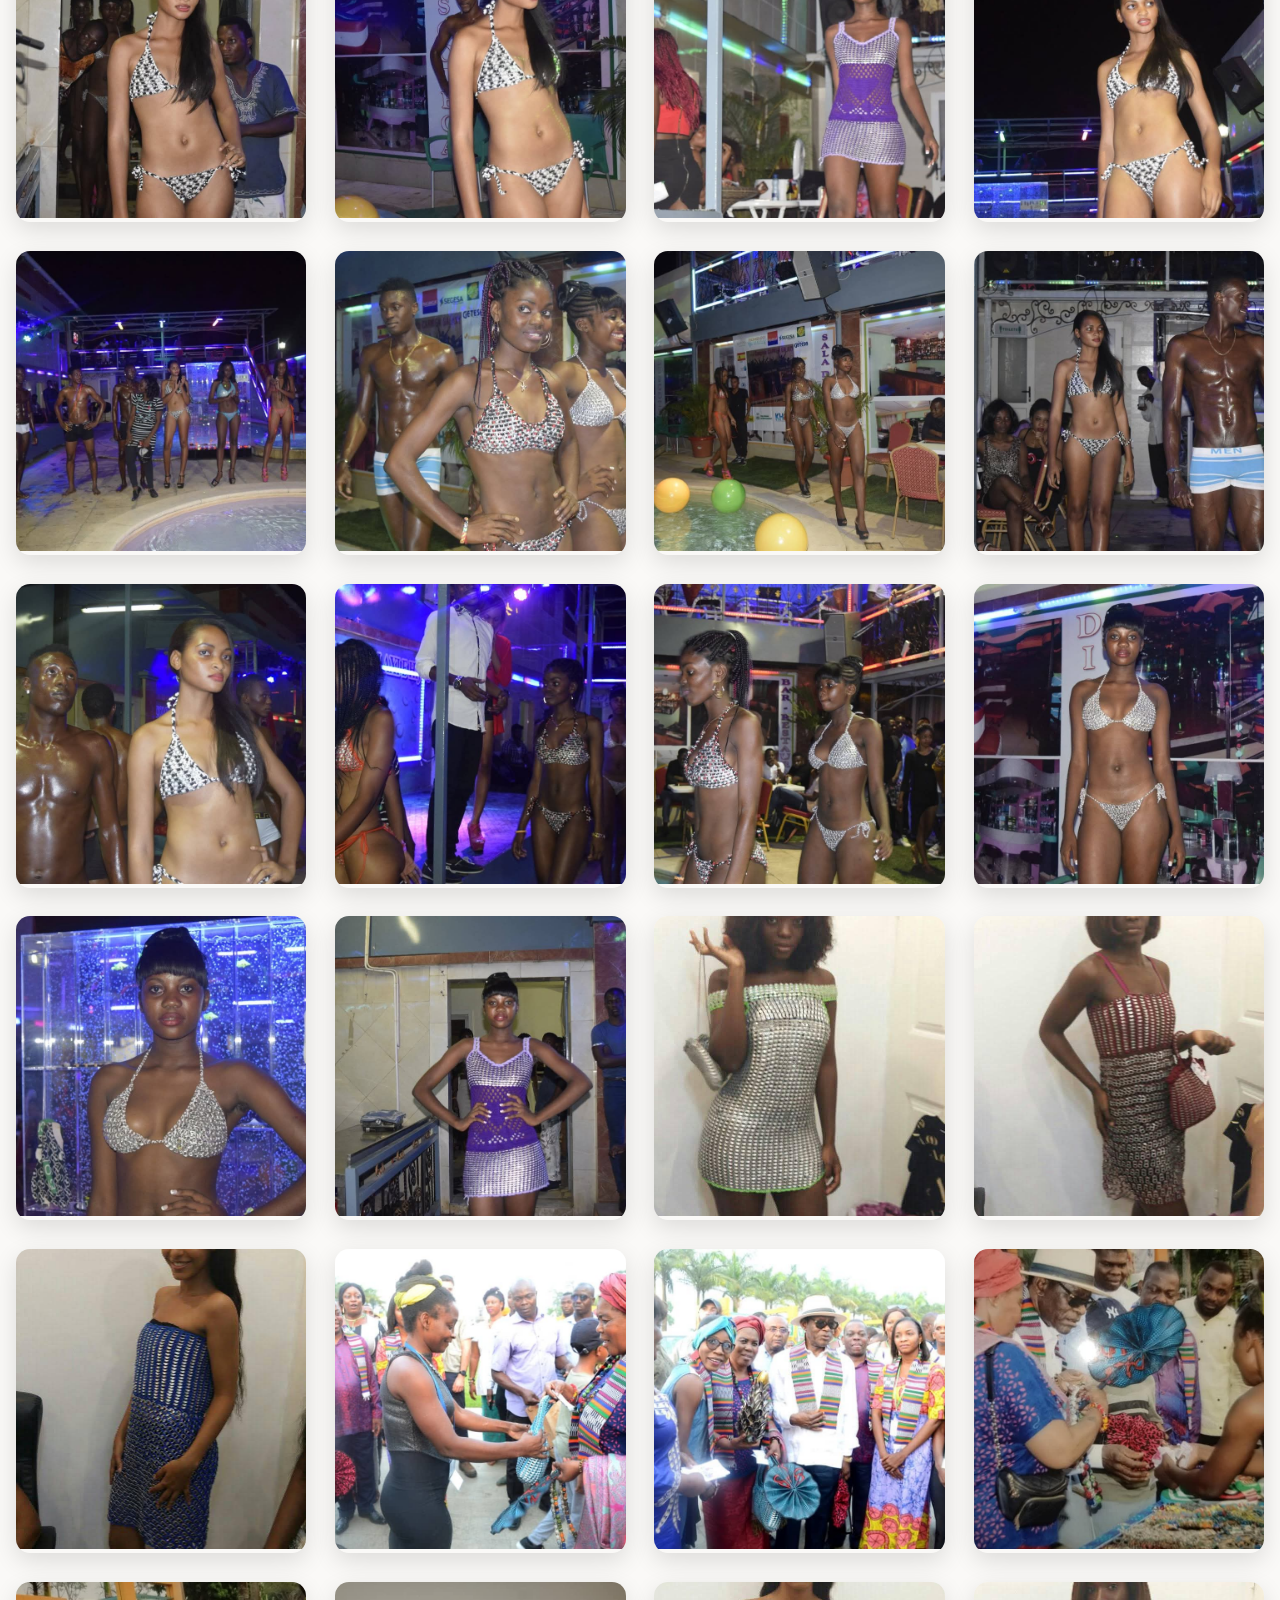
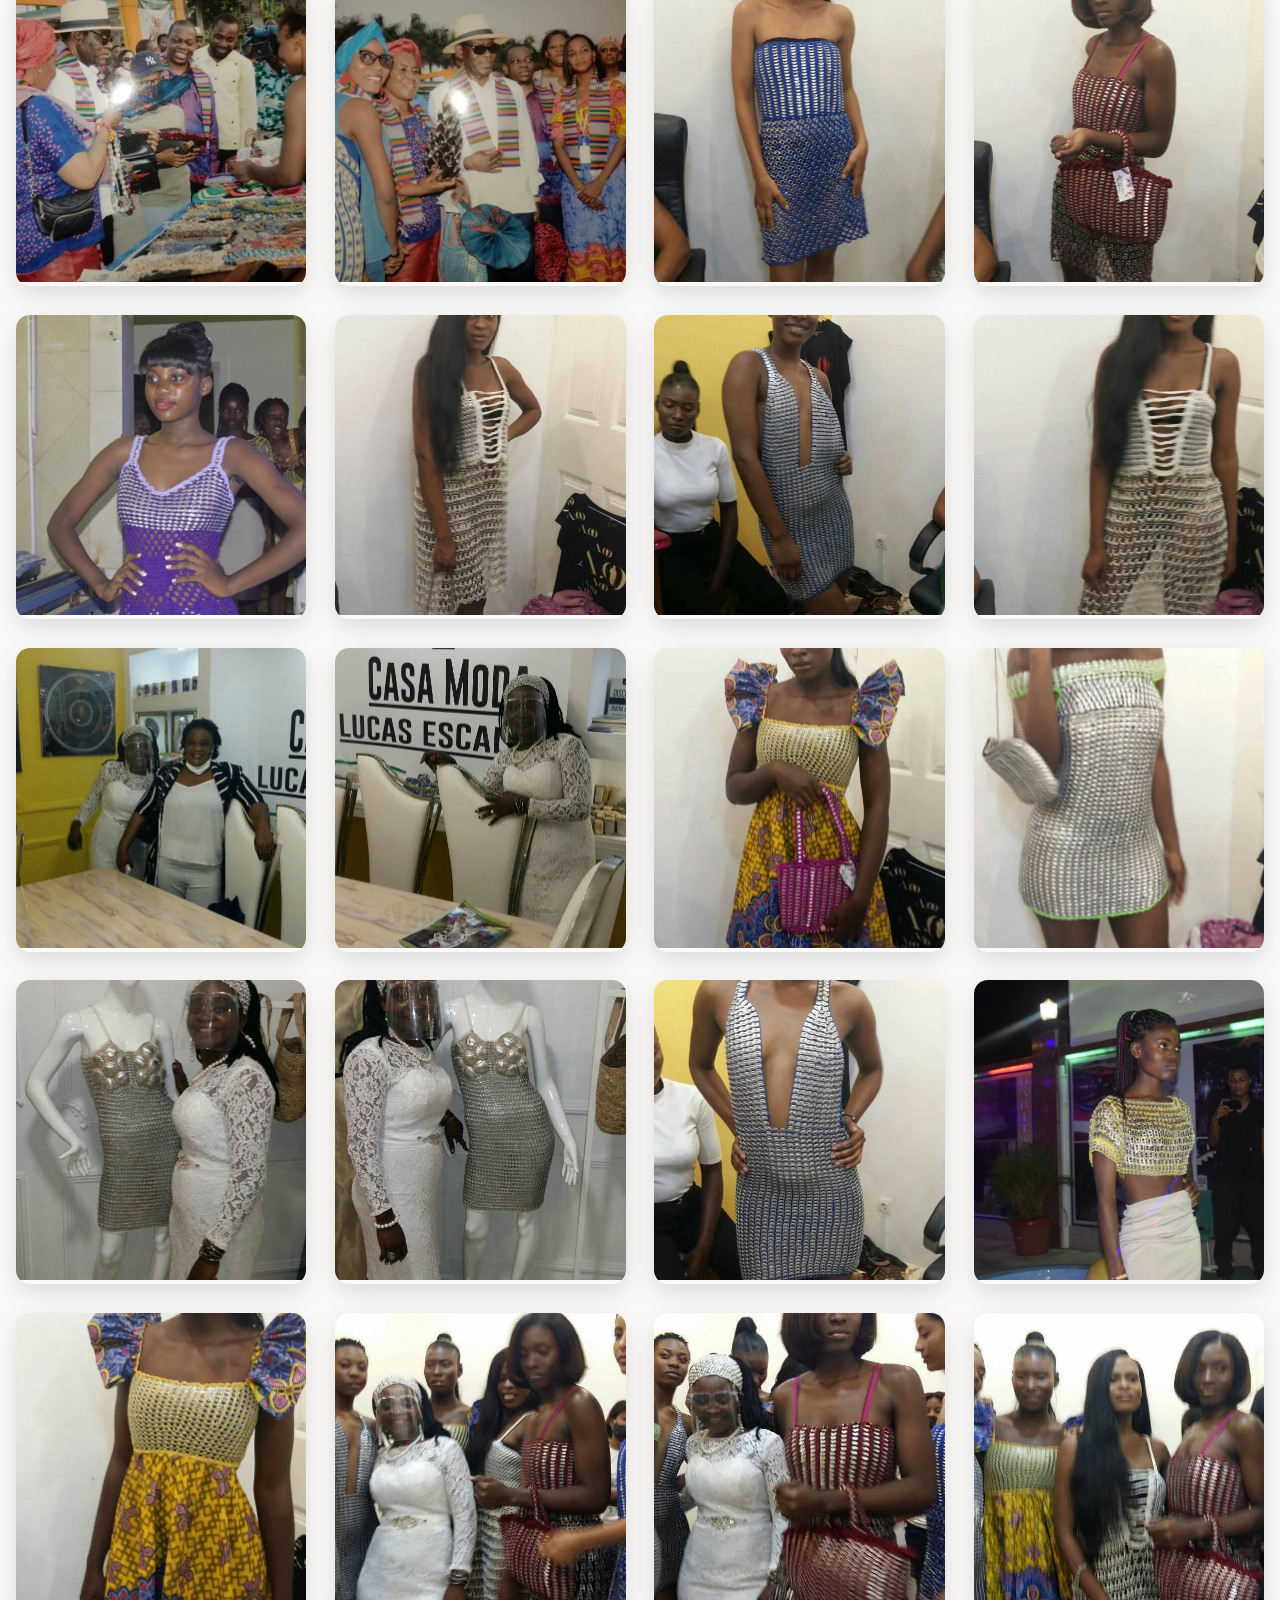
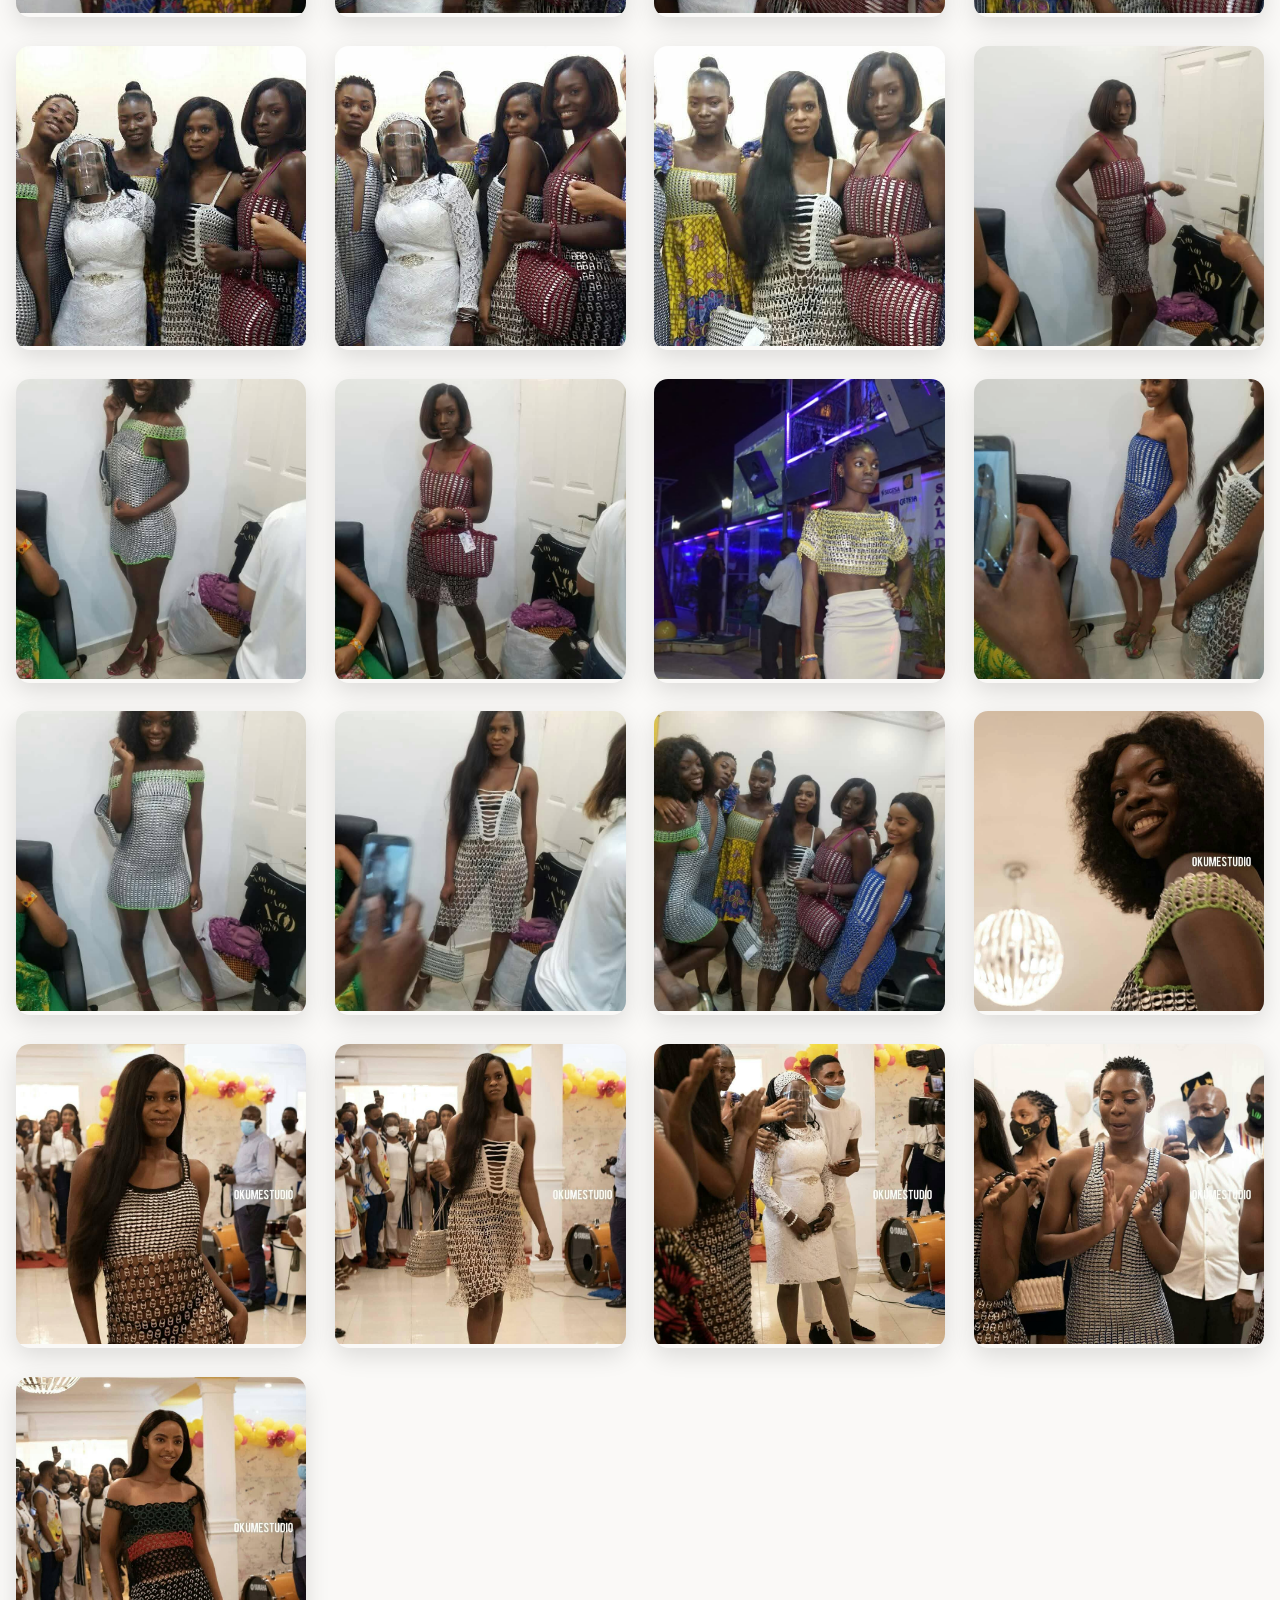
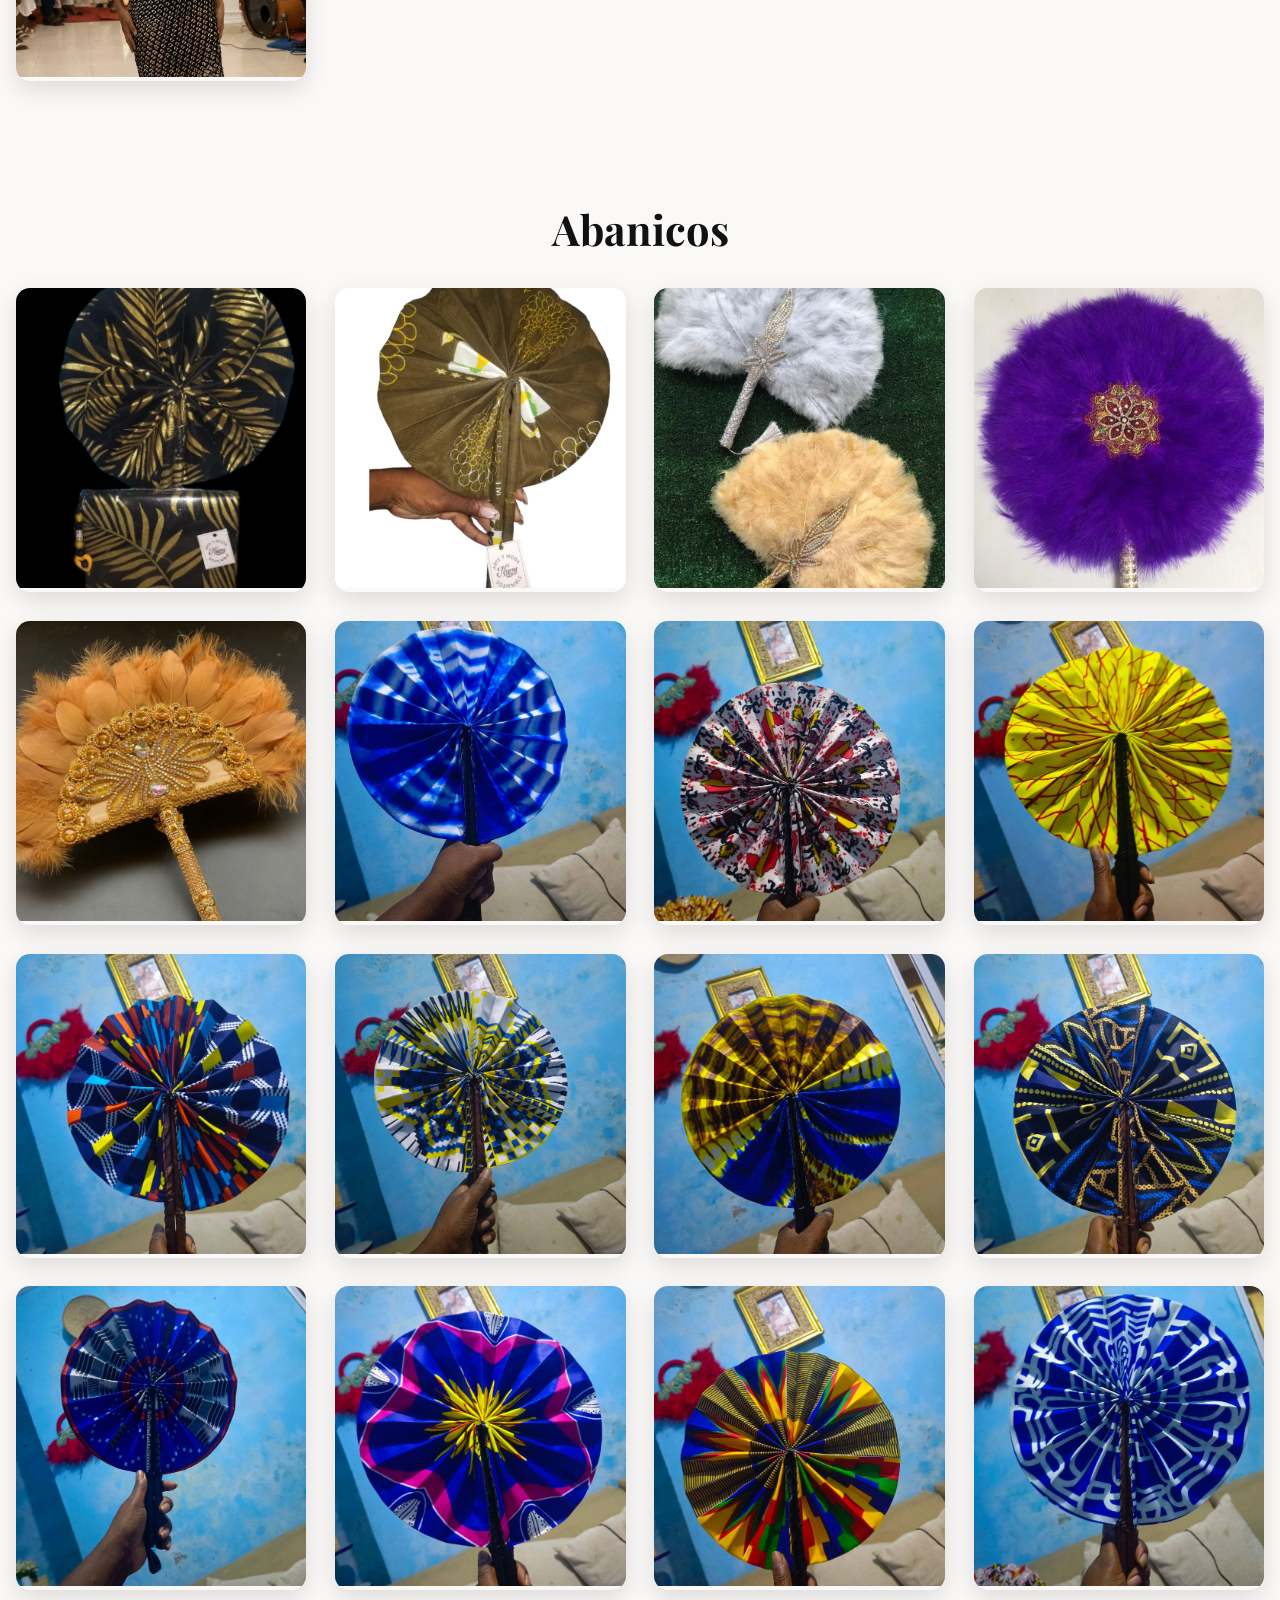
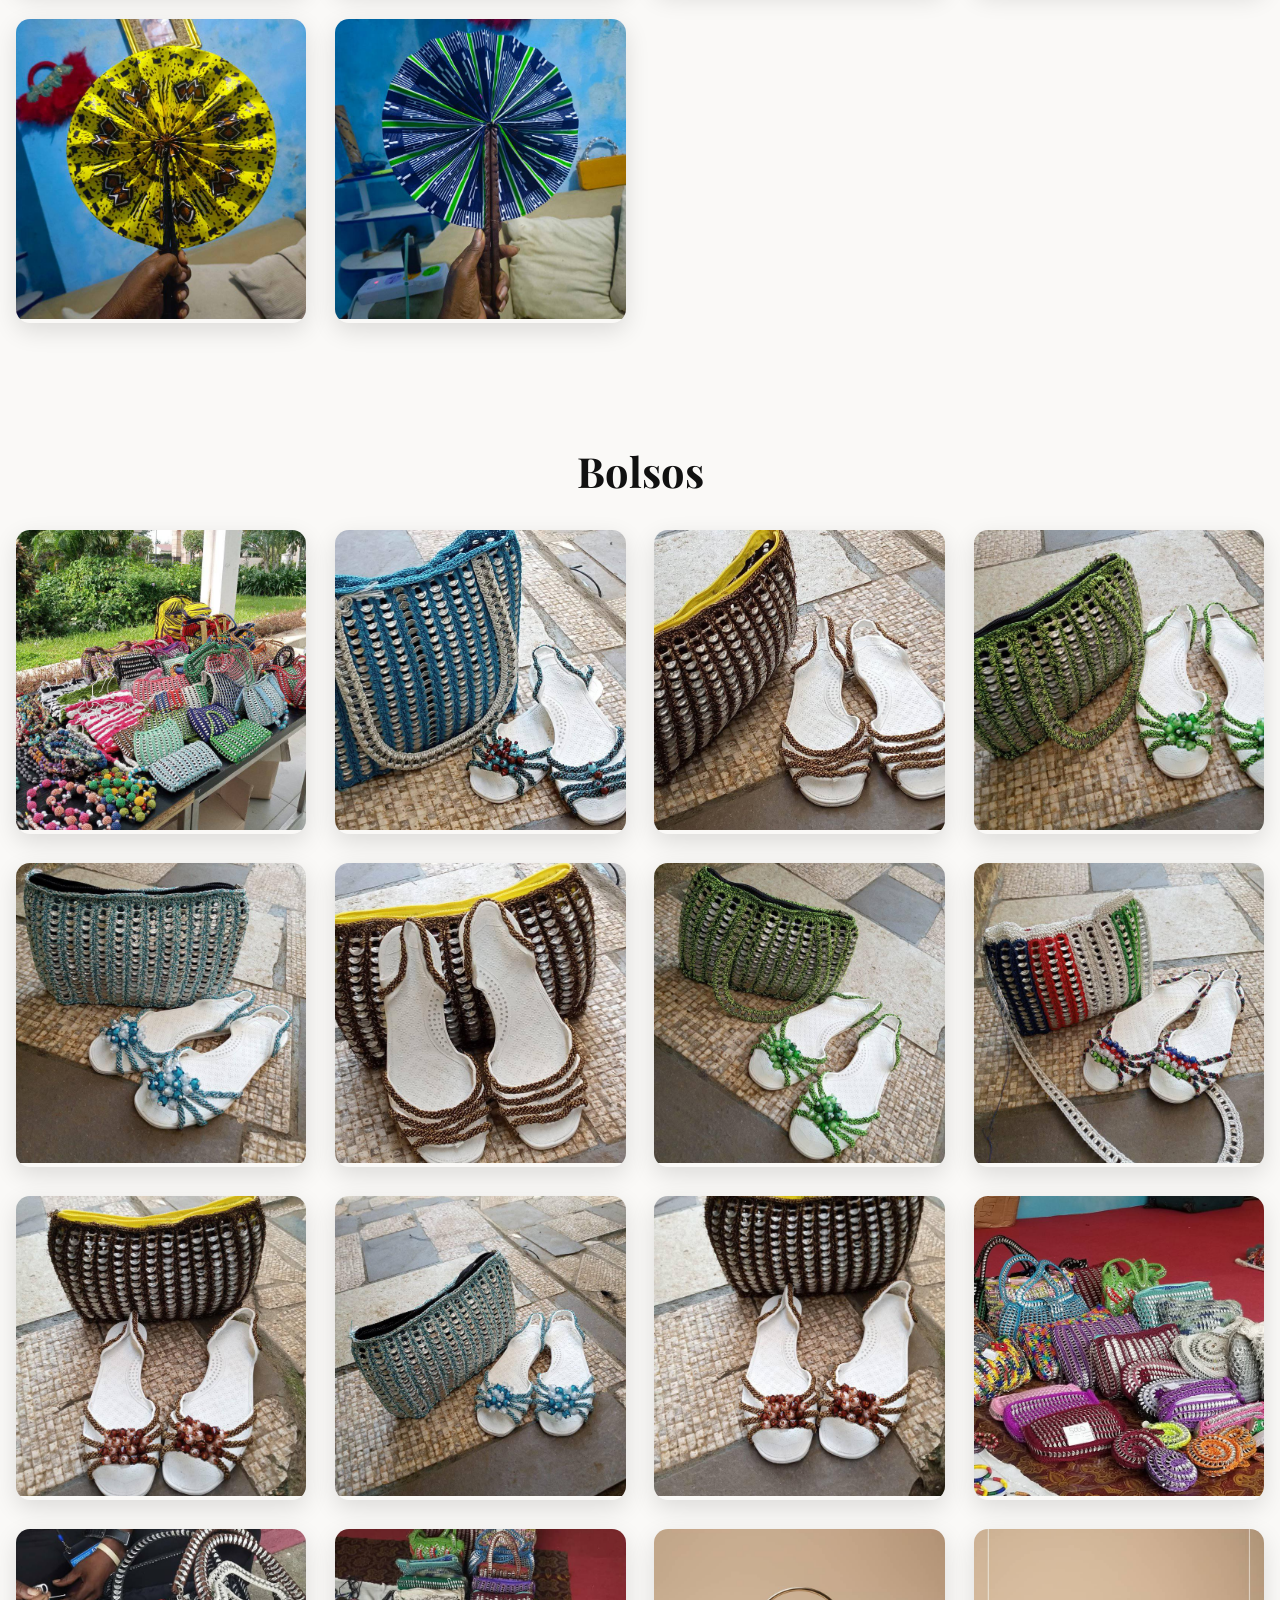
==== commit ab057d0a: "Update galeria.html" ====
--- a/galeria.html
+++ b/galeria.html
@@ -30,8 +30,6 @@
         .lb .l{left:25px}
         .lb .r{right:25px}
         @media(max-width:768px){.ham{display:block}nav{display:none}nav.open{display:block}.nav{flex-direction:column;text-align:center;padding:2.5rem 0;gap:2rem}.card img{height:210px}}
-
-        /* Botón música */
         .music-player{position:fixed;bottom:20px;right:20px;z-index:9999}
         .music-btn{background:linear-gradient(135deg,#e11048,#25d366);color:#fff;border:none;width:55px;height:55px;border-radius:50%;font-size:22px;cursor:pointer;box-shadow:0 4px 20px rgba(0,0,0,.4);transition:all .3s}
         .music-btn:hover{transform:scale(1.15)}
@@ -58,8 +56,11 @@
     </div>
 </nav>
 
-<h2 id="pasarelas">Pasarelas</h2><div class="grid"><script>for(let i=1;i<=149;i++)document.write(`<div class="card"><img src="pasarelas/desf${i}.jpg" onclick="o(${i-1})"></div>`)</script></div>
-<h2 id="abanicos">Abanicos</h2><div class="grid">
+<h2 id="pasarelas">Pasarelas</h2>
+<div class="grid"><script>for(let i=1;i<=149;i++)document.write(`<div class="card"><img src="pasarelas/desf${i}.jpg" onclick="o(${i-1})"></div>`)</script></div>
+
+<h2 id="abanicos">Abanicos</h2>
+<div class="grid">
     <div class="card"><img src="abanicos/AB1.png" onclick="o(149)"></div>
     <div class="card"><img src="abanicos/AB2.png" onclick="o(150)"></div>
     <div class="card"><img src="abanicos/AB4.png" onclick="o(151)"></div>
@@ -83,6 +84,18 @@
 <h2 id="bolsos">Bolsos</h2>
 <div class="grid">
     <script>for(let i=1;i<=14;i++)document.write(`<div class="card"><img src="bolsos/BOL${i}.jpg" onclick="o(${166+i})"></div>`)</script>
+    <div class="card"><img src="bolsos/BOL15.jpg" onclick="o(181)"></div>
+    <div class="card"><img src="bolsos/BOL16.jpg" onclick="o(182)"></div>
+    <div class="card"><img src="bolsos/BOL17.jpg" onclick="o(183)"></div>
+    <div class="card"><img src="bolsos/BOL18.jpg" onclick="o(184)"></div>
+    <div class="card"><img src="bolsos/BOL19.jpg" onclick="o(185)"></div>
+    <div class="card"><img src="bolsos/BOL20.jpg" onclick="o(186)"></div>
+    <div class="card"><img src="bolsos/BOL21.jpg" onclick="o(187)"></div>
+    <div class="card"><img src="bolsos/BOL22.jpg" onclick="o(188)"></div>
+    <div class="card"><img src="bolsos/BOL23.jpg" onclick="o(189)"></div>
+    <div class="card"><img src="bolsos/BOL24.jpg" onclick="o(190)"></div>
+    <div class="card"><img src="bolsos/BOL25.jpg" onclick="o(191)"></div>
+
 </div>
 
 <h2 id="bisuteria">Bisutería</h2>
@@ -99,7 +112,7 @@
     <div class="card"><img src="sandalias/SAN2.png" onclick="o(235)"></div>
     <div class="card"><img src="sandalias/SAN10.png" onclick="o(236)"></div>
     <div class="card"><img src="sandalias/SAN11.jpg" onclick="o(237)"></div>
-    <divжі class="card"><img src="sandalias/SAN12.jpg" onclick="o(238)"></div>
+    <div class="card"><img src="sandalias/SAN12.jpg" onclick="o(238)"></div>
     <div class="card"><img src="sandalias/SAN13.jpg" onclick="o(239)"></div>
     <div class="card"><img src="sandalias/SAN14.jpg" onclick="o(240)"></div>
     <div class="card"><img src="sandalias/SAN15.jpg" onclick="o(241)"></div>
@@ -126,11 +139,22 @@
 </div>
 
 <script>
-/* Lightbox + NO SALTA ARRIBA NUNCA MÁS */
 const imgs=[];
 for(let i=1;i<=149;i++)imgs.push(`pasarelas/desf${i}.jpg`);
 imgs.push(...["abanicos/AB1.png","abanicos/AB2.png","abanicos/AB4.png","abanicos/AB5.png","abanicos/AB6.png","abanicos/AB7.jpg","abanicos/AB8.jpg","abanicos/AB9.jpg","abanicos/AB10.jpg","abanicos/AB11.jpg","abanicos/AB12.jpg","abanicos/AB13.jpg","abanicos/AB14.jpg","abanicos/AB15.jpg","abanicos/AB16.jpg","abanicos/AB17.jpg","abanicos/AB18.jpg","abanicos/AB19.jpg"]);
 for(let i=1;i<=14;i++)imgs.push(`bolsos/BOL${i}.jpg`);
+ imgs.push("bolsos/BOL15.jpg");
+imgs.push("bolsos/BOL16.jpg");
+imgs.push("bolsos/BOL17.jpg");
+imgs.push("bolsos/BOL18.jpg");
+imgs.push("bolsos/BOL19.jpg");
+imgs.push("bolsos/BOL20.jpg");
+imgs.push("bolsos/BOL21.jpg");
+imgs.push("bolsos/BOL22.jpg");
+imgs.push("bolsos/BOL23.jpg");
+imgs.push("bolsos/BOL24.jpg");
+imgs.push("bolsos/BOL25.jpg");
+   
 const bisou=[1,2,3,4,5,6,7,8,9,10,11,12,13,14,15,16,17,18,19,20,21,22,23,24,25,26,27,28,29,30,31,32,33,34,35,36,37,39,40,41,42,43,44,45,46,47,49,50,51,52,53,54];
 bisou.forEach(n=>imgs.push(`bisouteria/BISOU${n}.jpg`));
 imgs.push(...["sandalias/SAN1.jpg","sandalias/SAN2.png","sandalias/SAN10.png","sandalias/SAN11.jpg","sandalias/SAN12.jpg","sandalias/SAN13.jpg","sandalias/SAN14.jpg","sandalias/SAN15.jpg","sandalias/SAN16.jpg","sandalias/SAN17.jpg","sandalias/SAN18.jpg","sandalias/SAN19.jpg","sandalias/SAN20.jpg","sandalias/SAN21.jpg","sandalias/SAN22.jpg","sandalias/SAN23.jpg"]);
@@ -139,14 +163,13 @@
     x=n;
     document.getElementById("i").src=imgs[n];
     document.getElementById("lb").classList.add("active");
-    history.pushState(null, null, location.href); /* ← Línea mágica anti-salto */
+    history.pushState(null, null, location.href);
 }
 function c(){document.getElementById("lb").classList.remove("active")}
 function n(){x=(x+1)%imgs.length;o(x)}
 function p(){x=(x-1+imgs.length)%imgs.length;o(x)}
 document.getElementById("lb").addEventListener("click",e=>{if(e.target.id==="lb")c()});
 
-/* Música 3 niveles */
 const music=document.getElementById('bgMusic');
 const btn=document.getElementById('musicToggle');
 const icon=document.getElementById('musicIcon');
@@ -159,3 +182,5 @@
 </script>
 </body>
 </html>
+
+
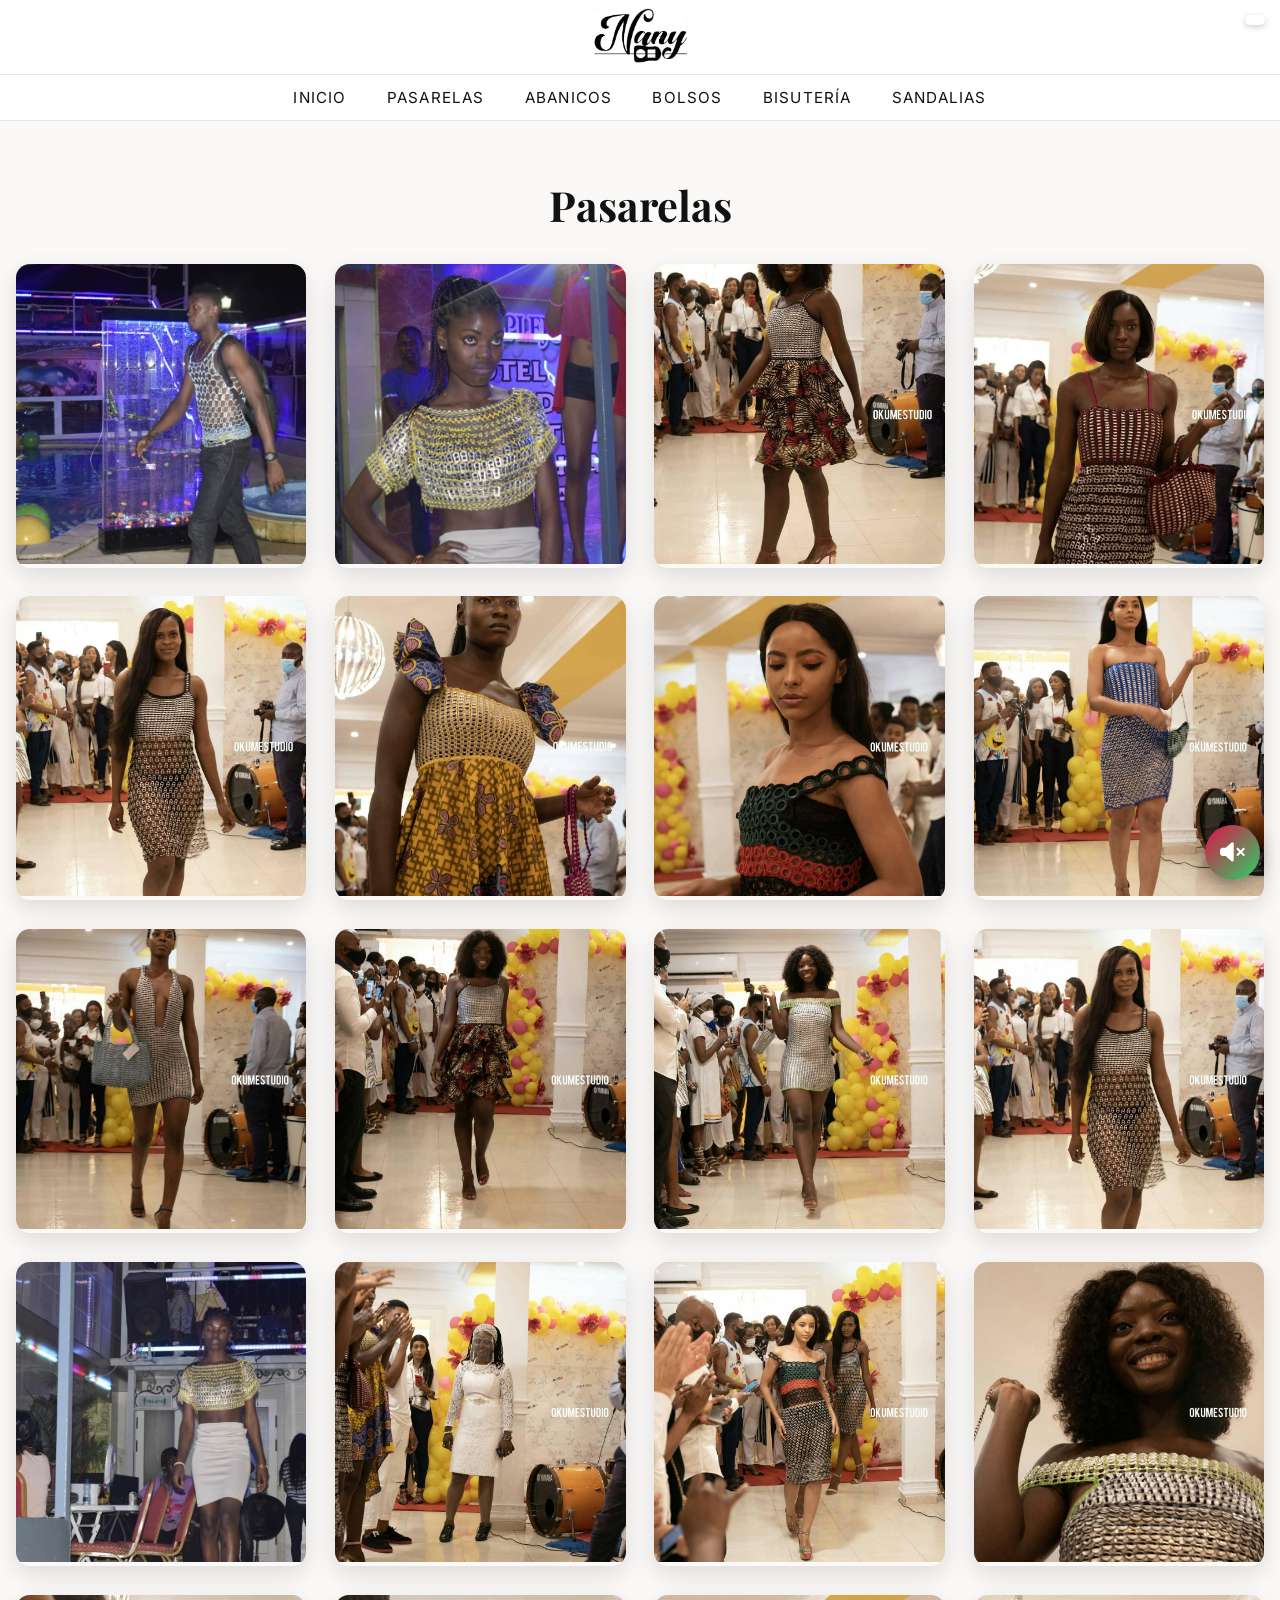
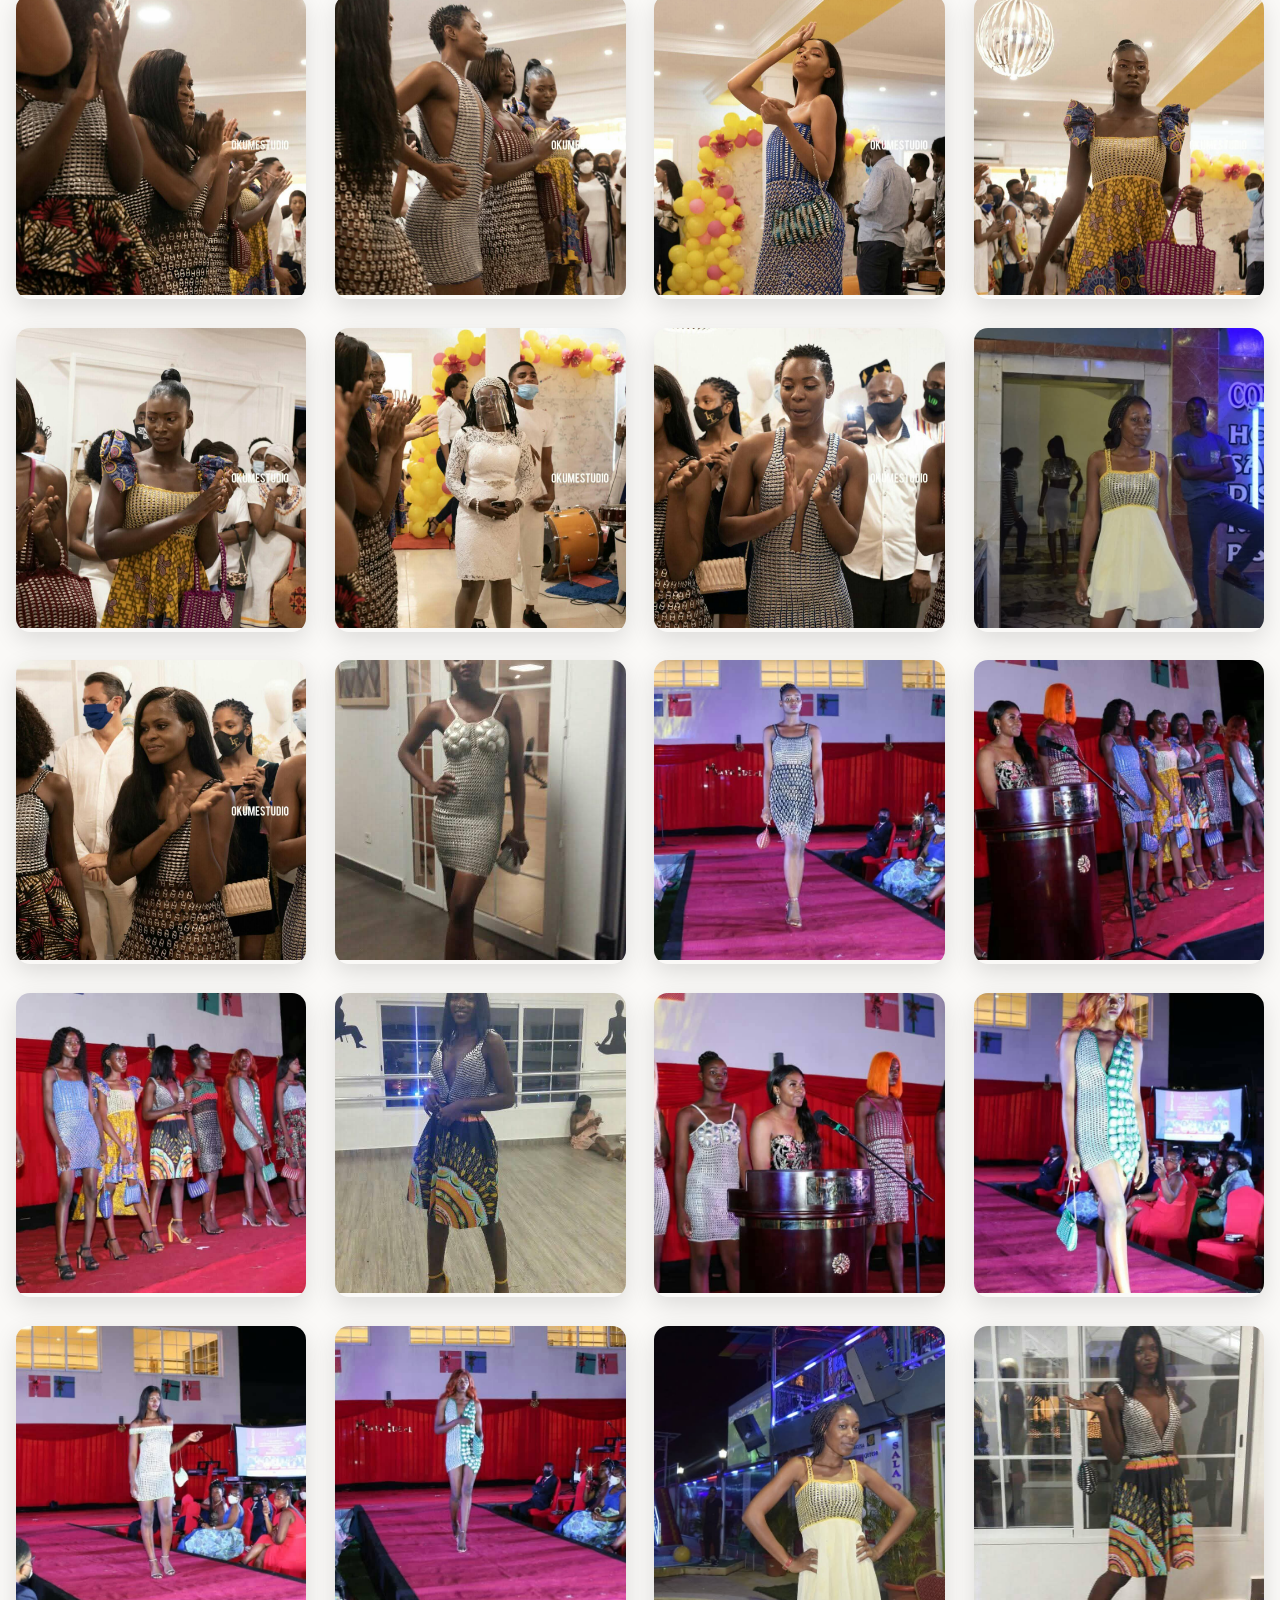
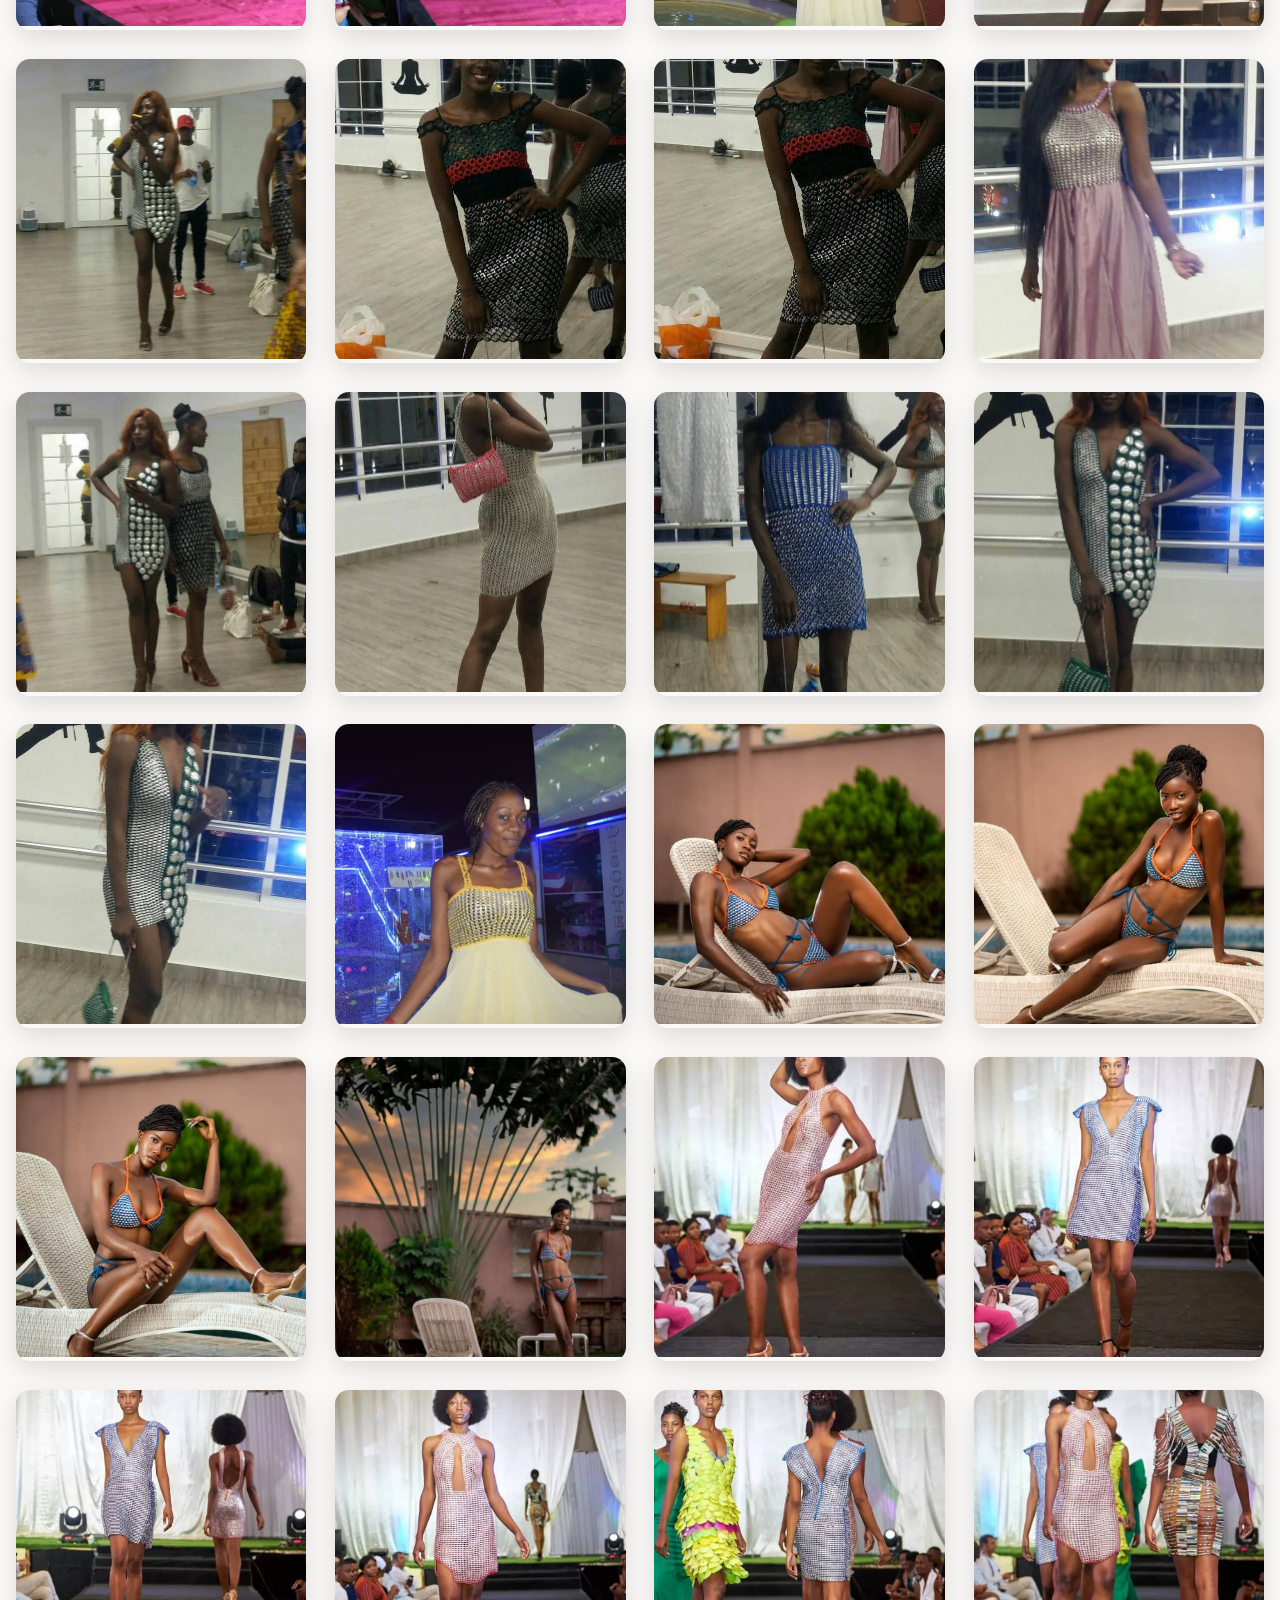
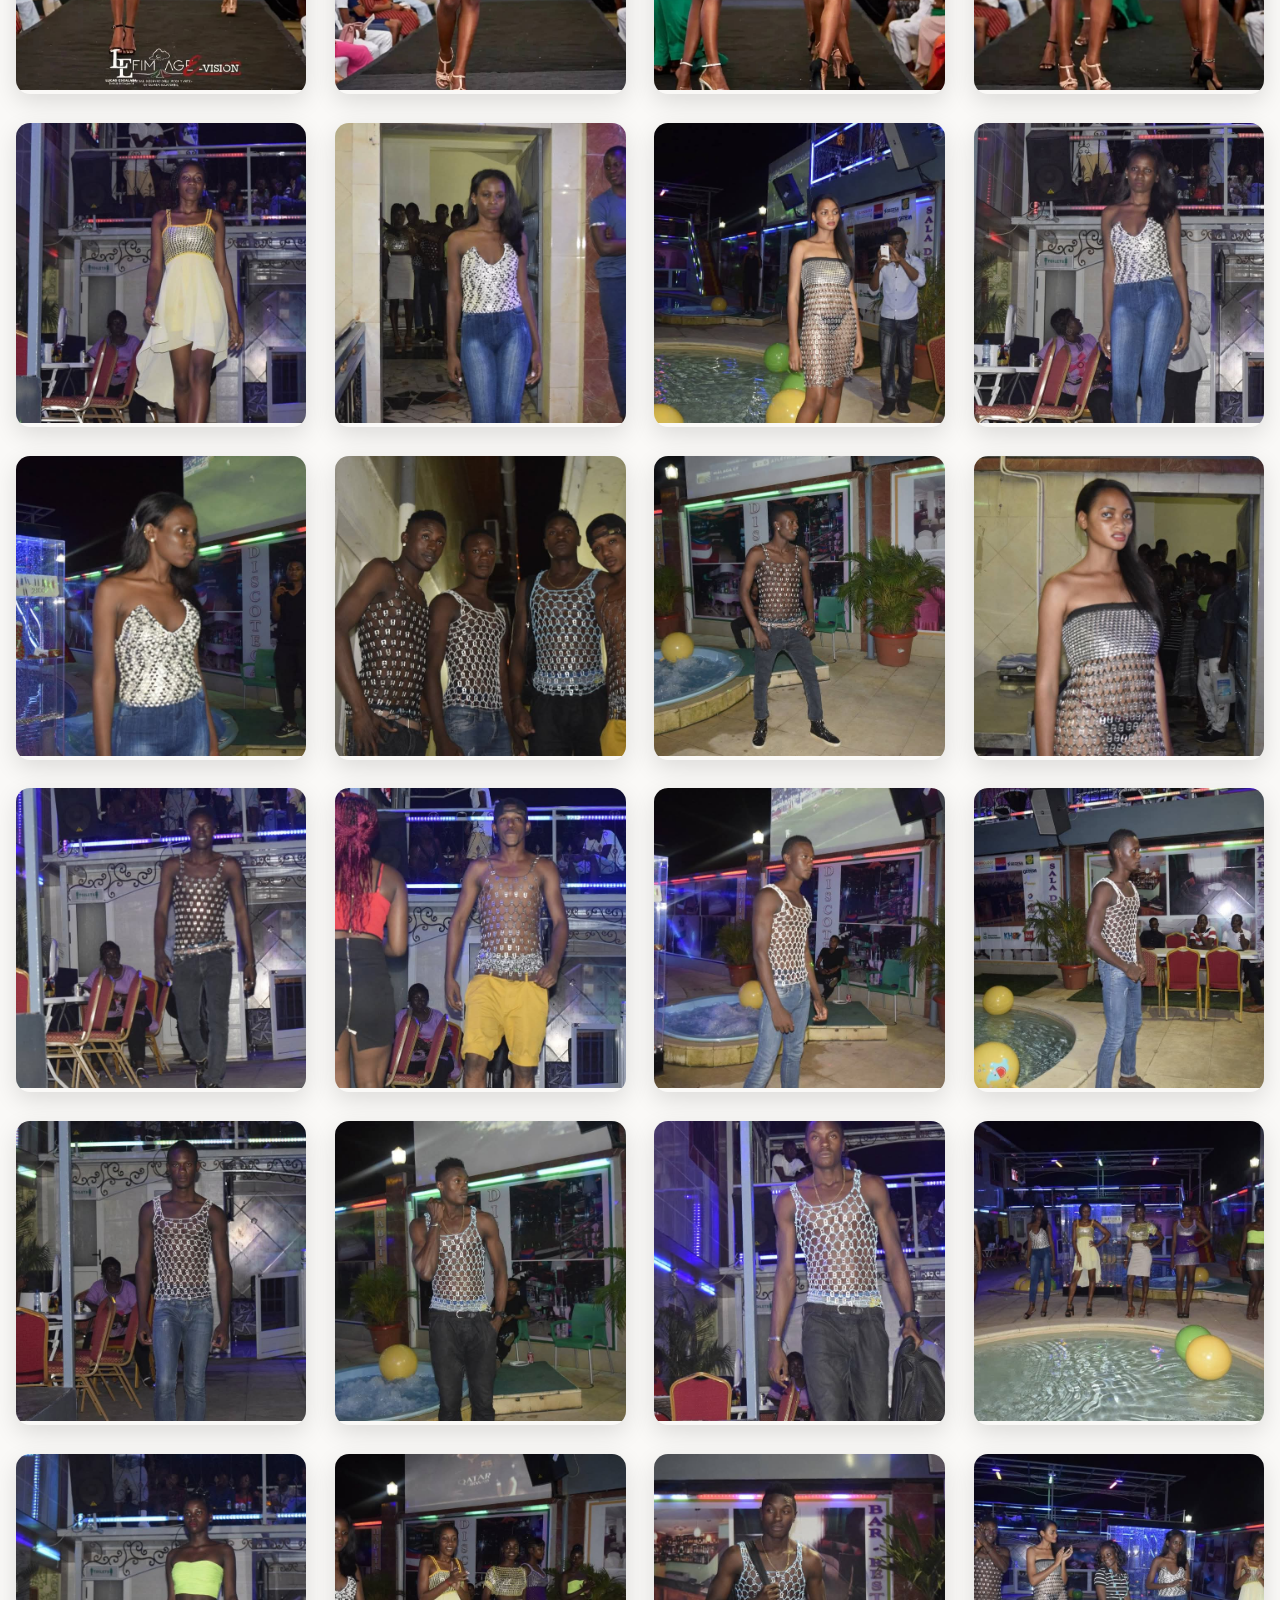
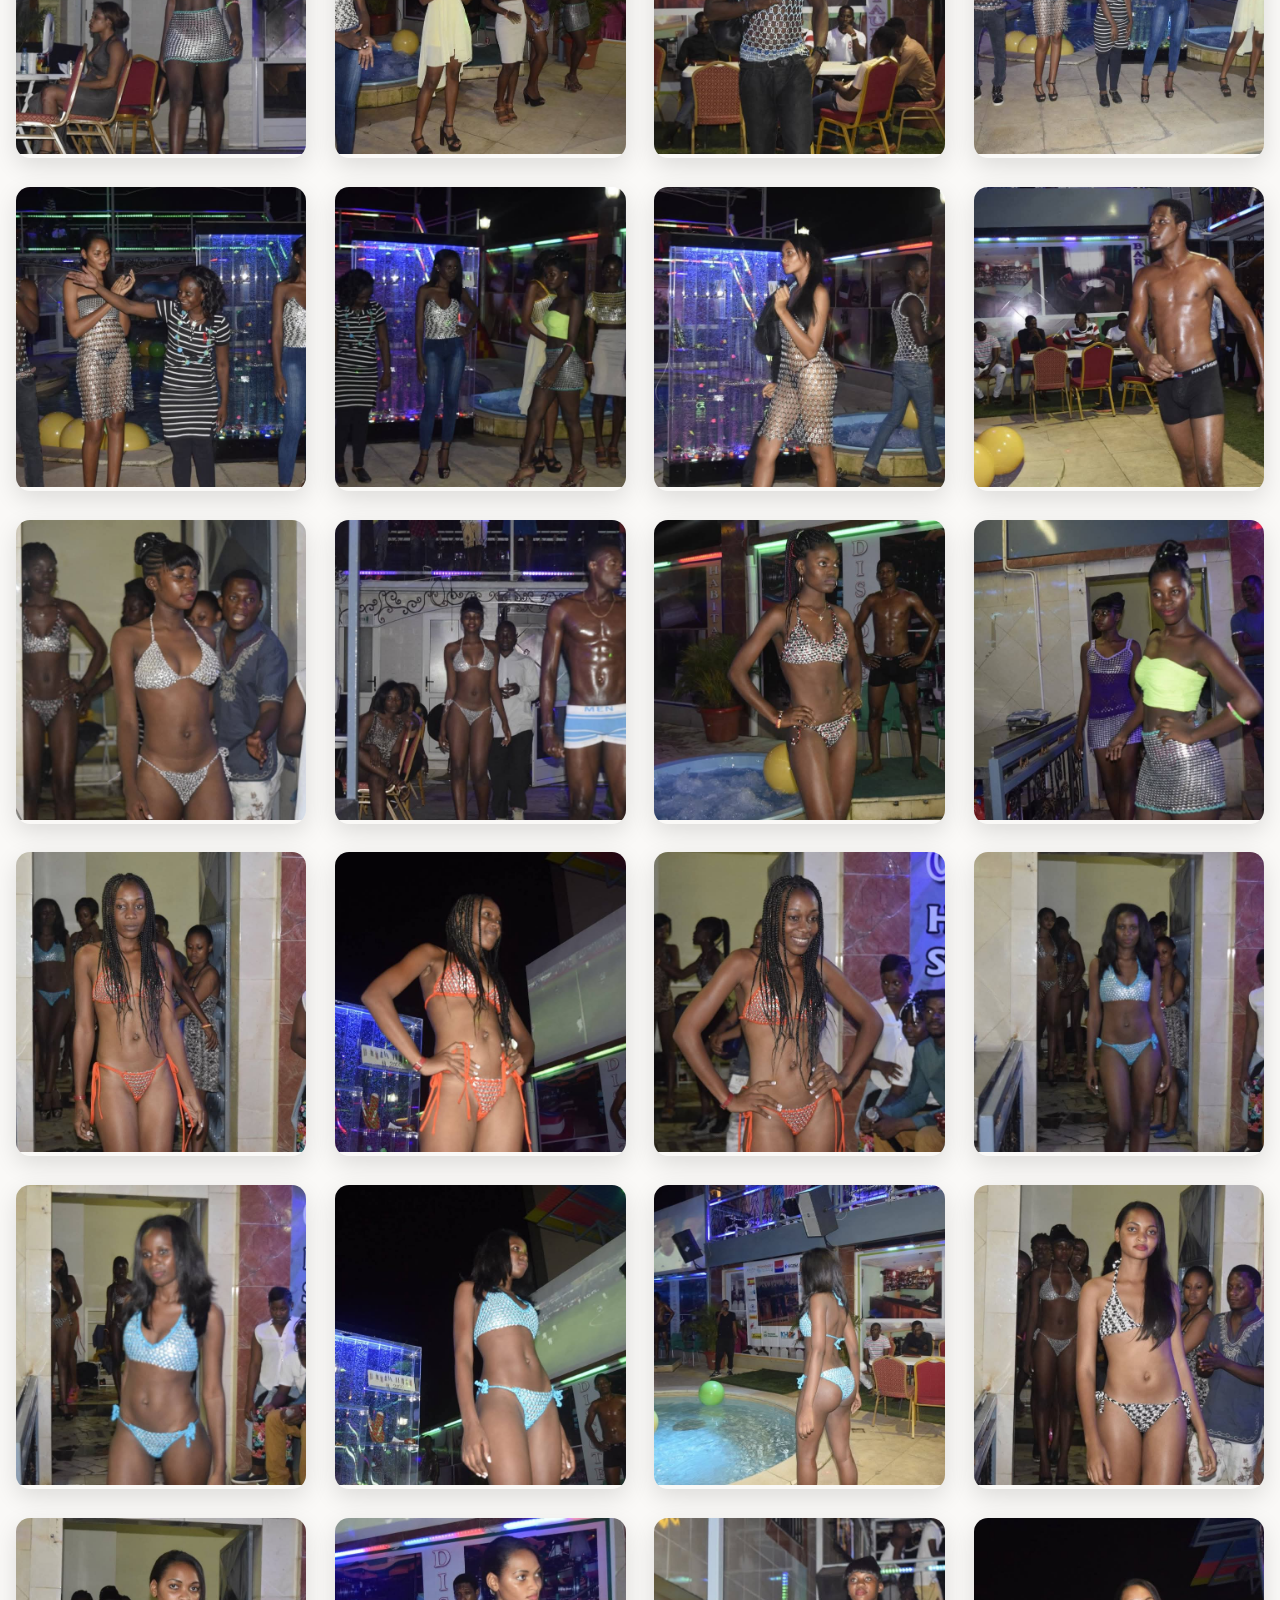
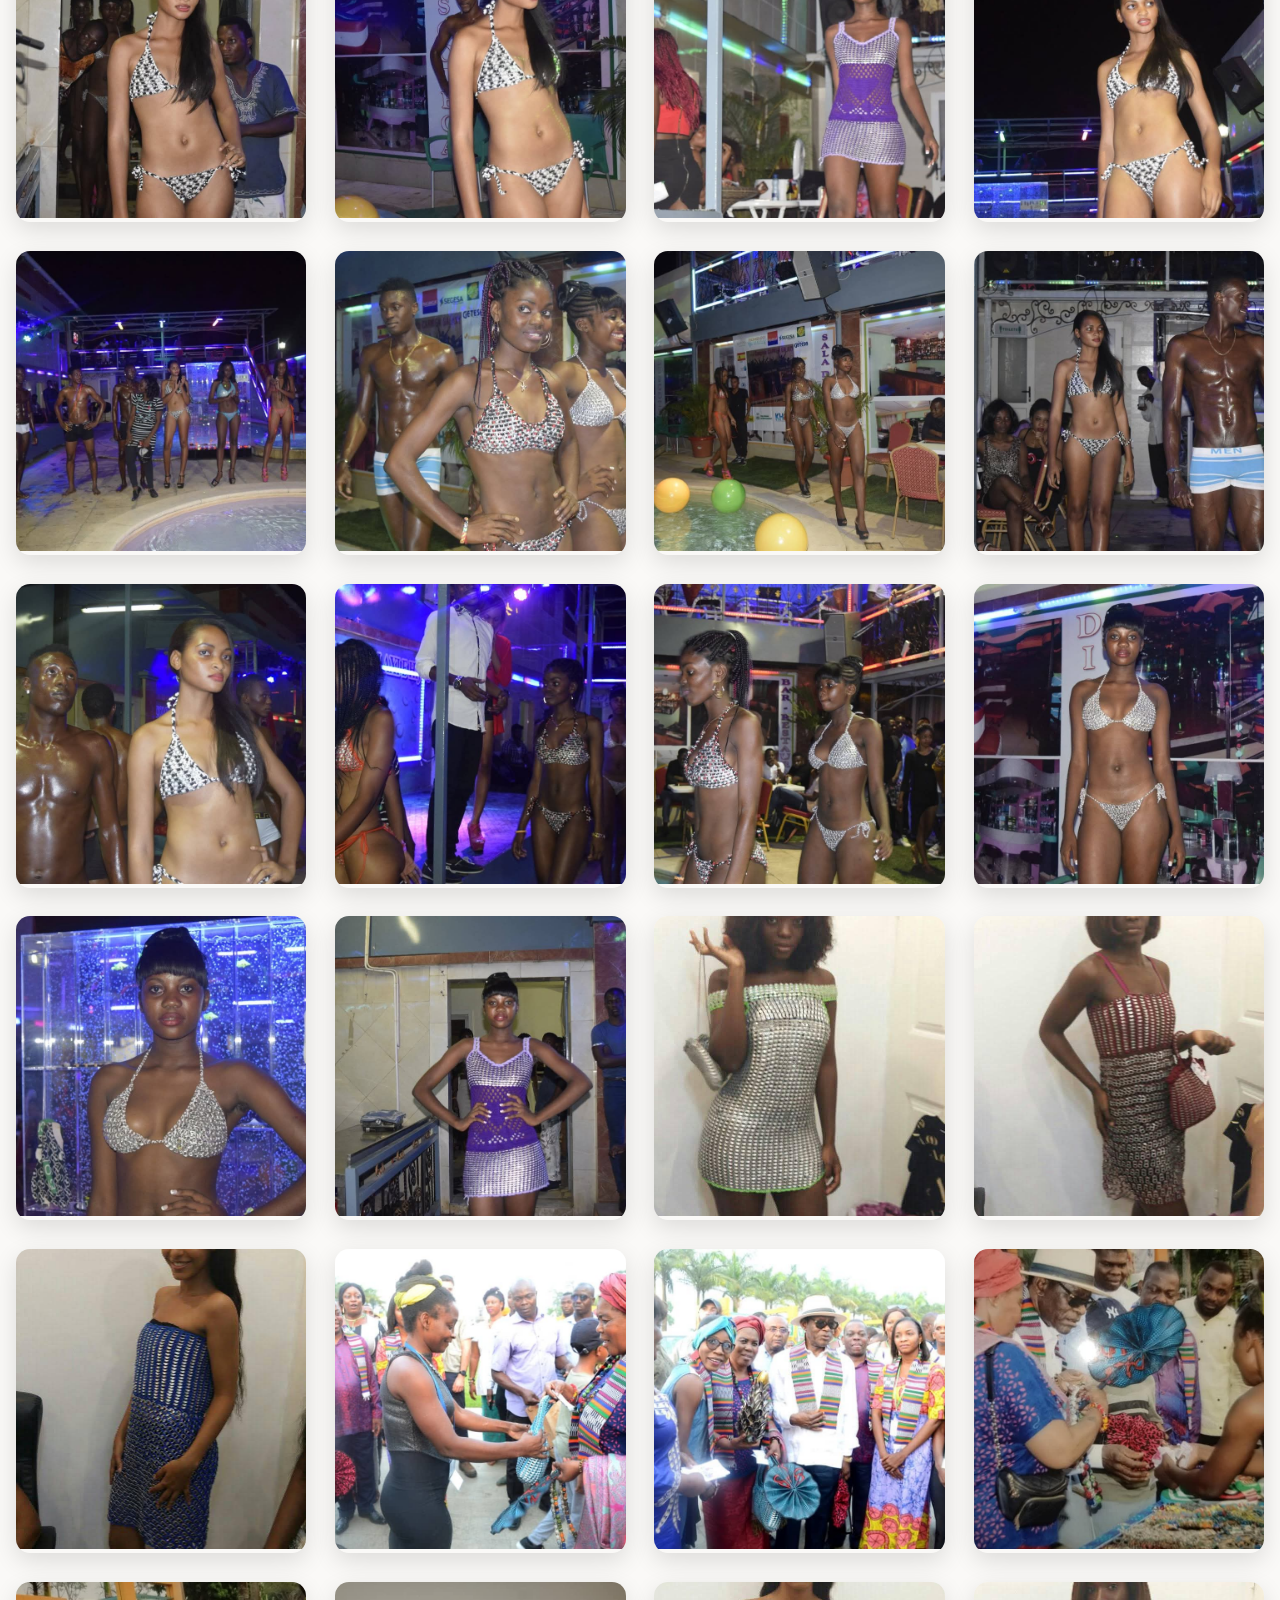
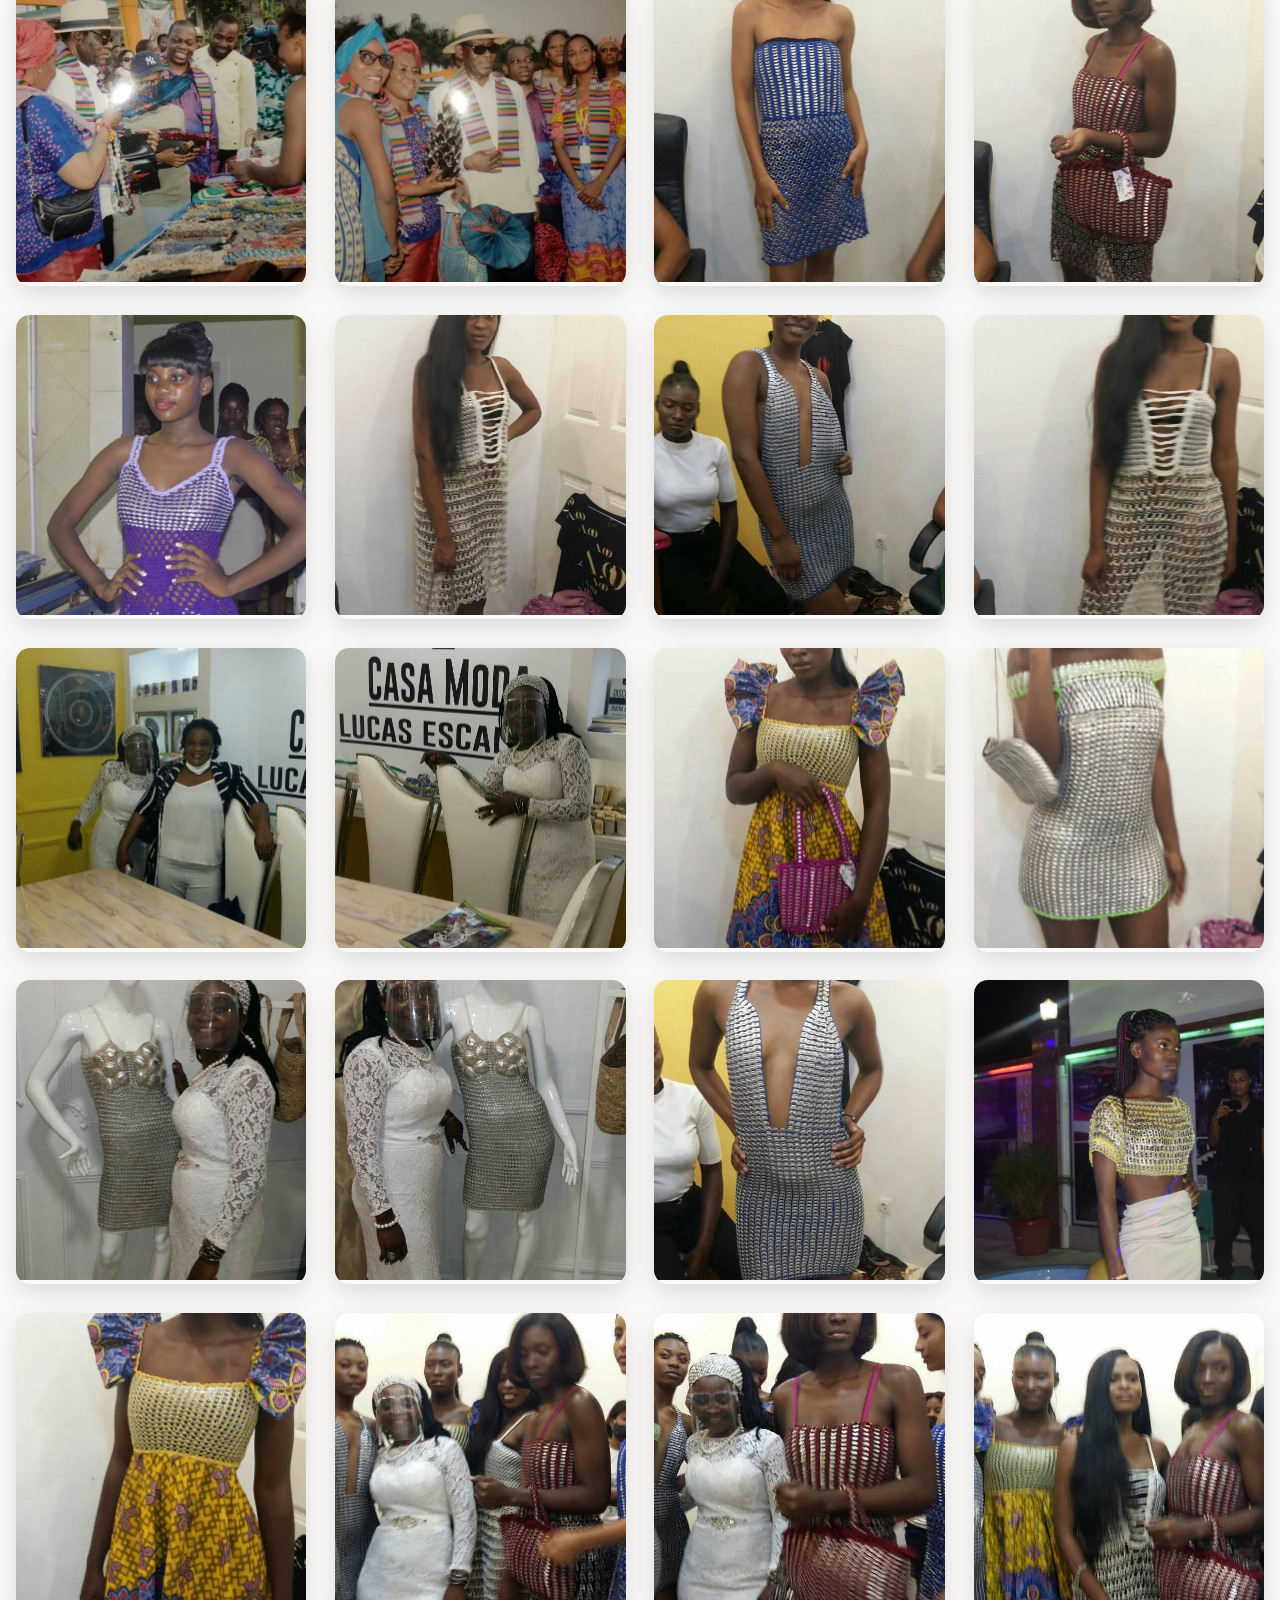
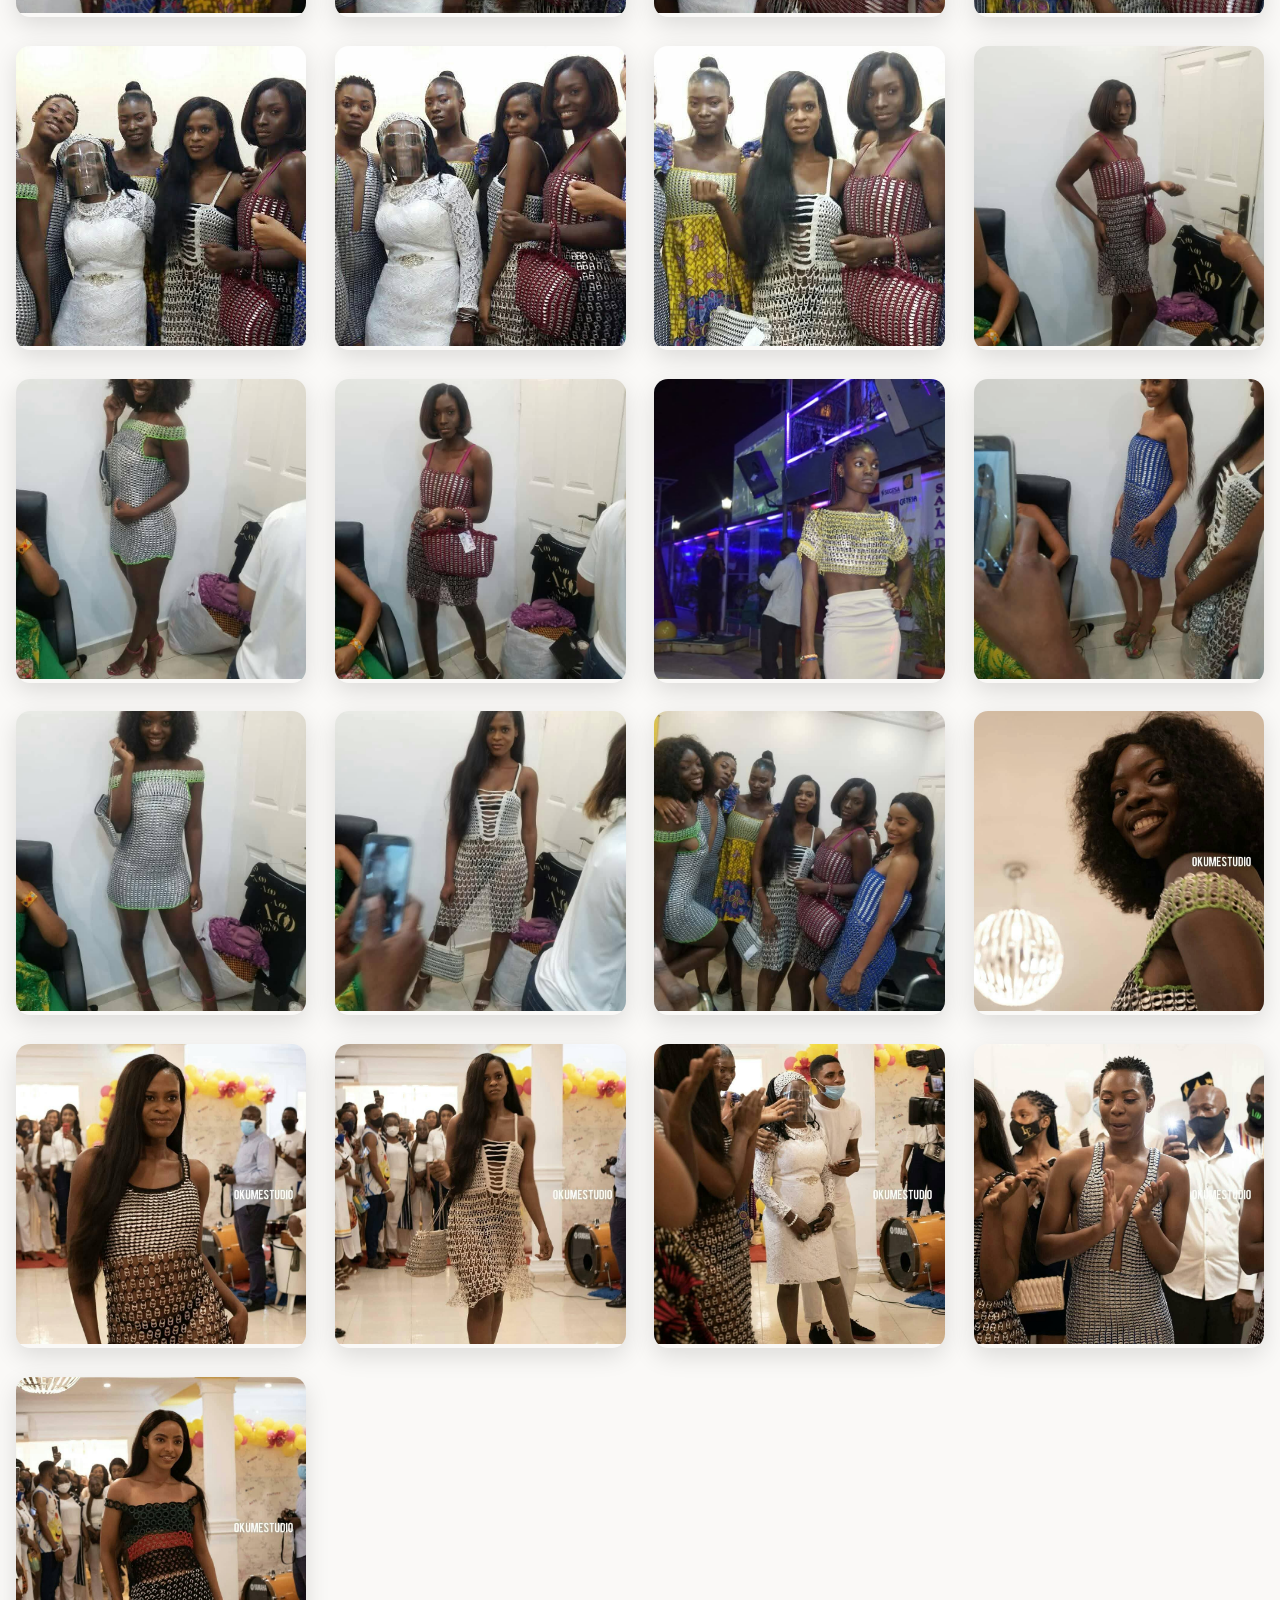
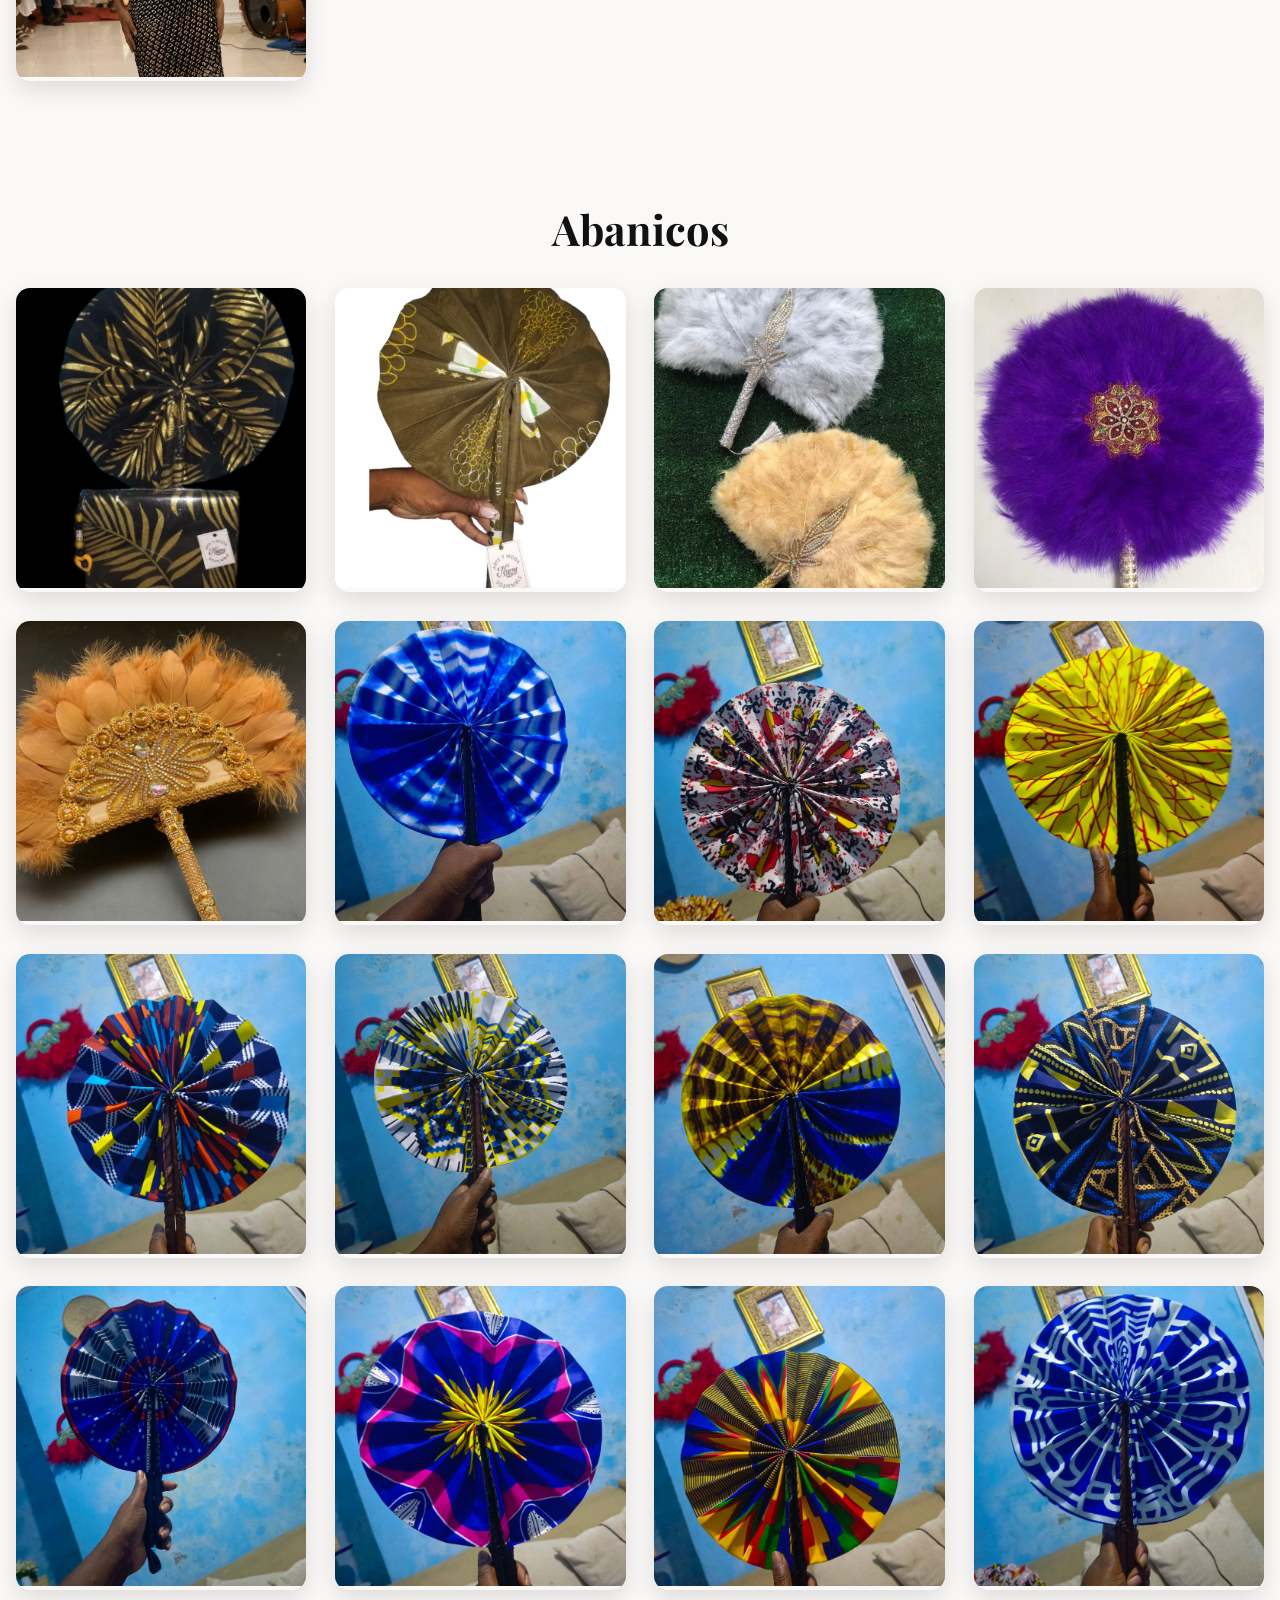
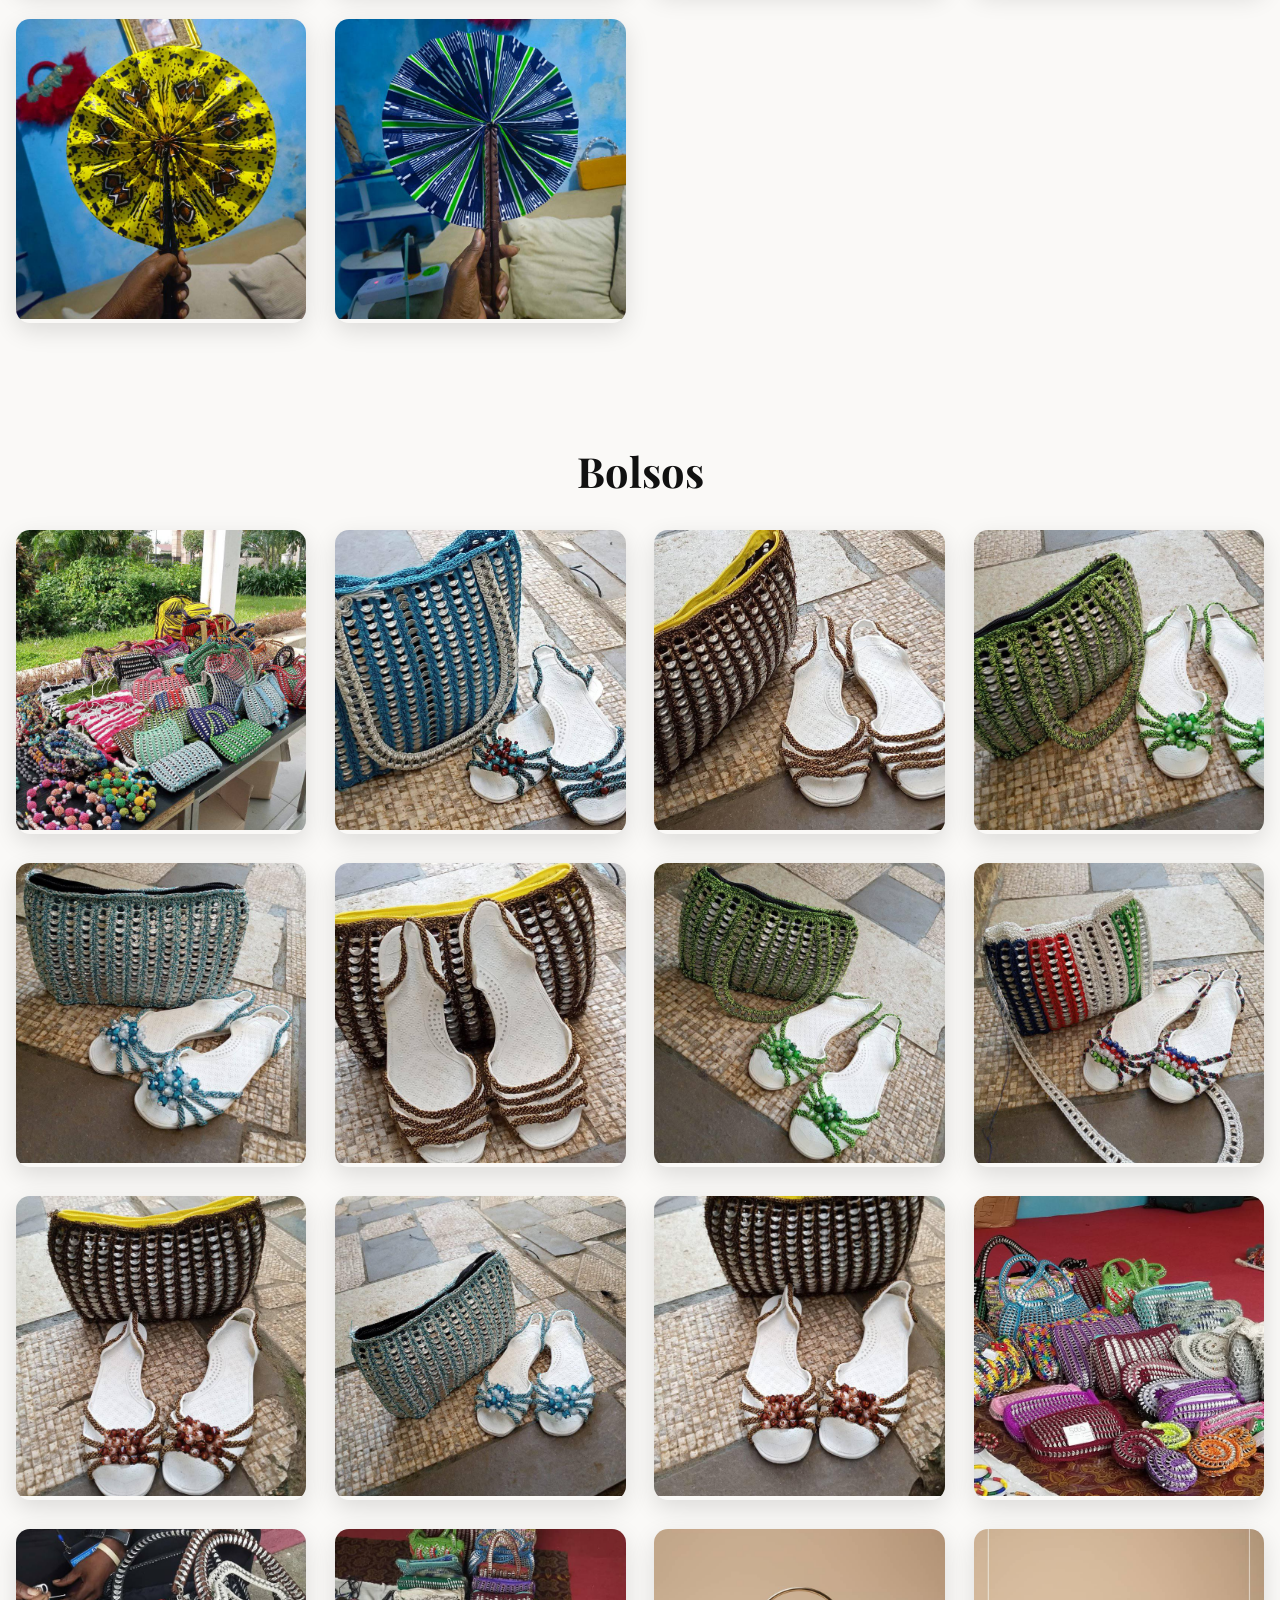
==== commit 6ab5fed3: "Update galeria.html" ====
--- a/galeria.html
+++ b/galeria.html
@@ -180,7 +180,50 @@
     else{music.volume=0.60;if(music.paused)music.play();icon.className='fas fa-volume-up';btn.classList.add('playing');btn.title='Volumen medio'}
 });
 </script>
+
+   <!-- Bouton Google Translate (en haut à droite) -->
+<div id="google_translate_element"></div>
+
+<style>
+#google_translate_element {
+  position: fixed;
+  top: 15px;
+  right: 15px;
+  z-index: 9999;
+  background: #fff;
+  border-radius: 8px;
+  padding: 5px 10px;
+  box-shadow: 0 2px 6px rgba(0,0,0,0.2);
+  font-family: 'Inter', sans-serif;
+  font-size: 14px;
+}
+.goog-te-gadget {
+  color: #333 !important;
+}
+.goog-te-gadget select {
+  padding: 3px;
+  border-radius: 6px;
+  border: 1px solid #ccc;
+  background: #f9f9f9;
+}
+</style>
+
+<script type="text/javascript">
+function googleTranslateElementInit() {
+  new google.translate.TranslateElement({
+    pageLanguage: 'es',
+    includedLanguages: 'es,fr,en',
+    layout: google.translate.TranslateElement.InlineLayout.SIMPLE
+  }, 'google_translate_element');
+}
+</script>
+
+<script type="text/javascript"
+        src="//translate.google.com/translate_a/element.js?cb=googleTranslateElementInit">
+</script>
+ 
 </body>
 </html>
 
 
+
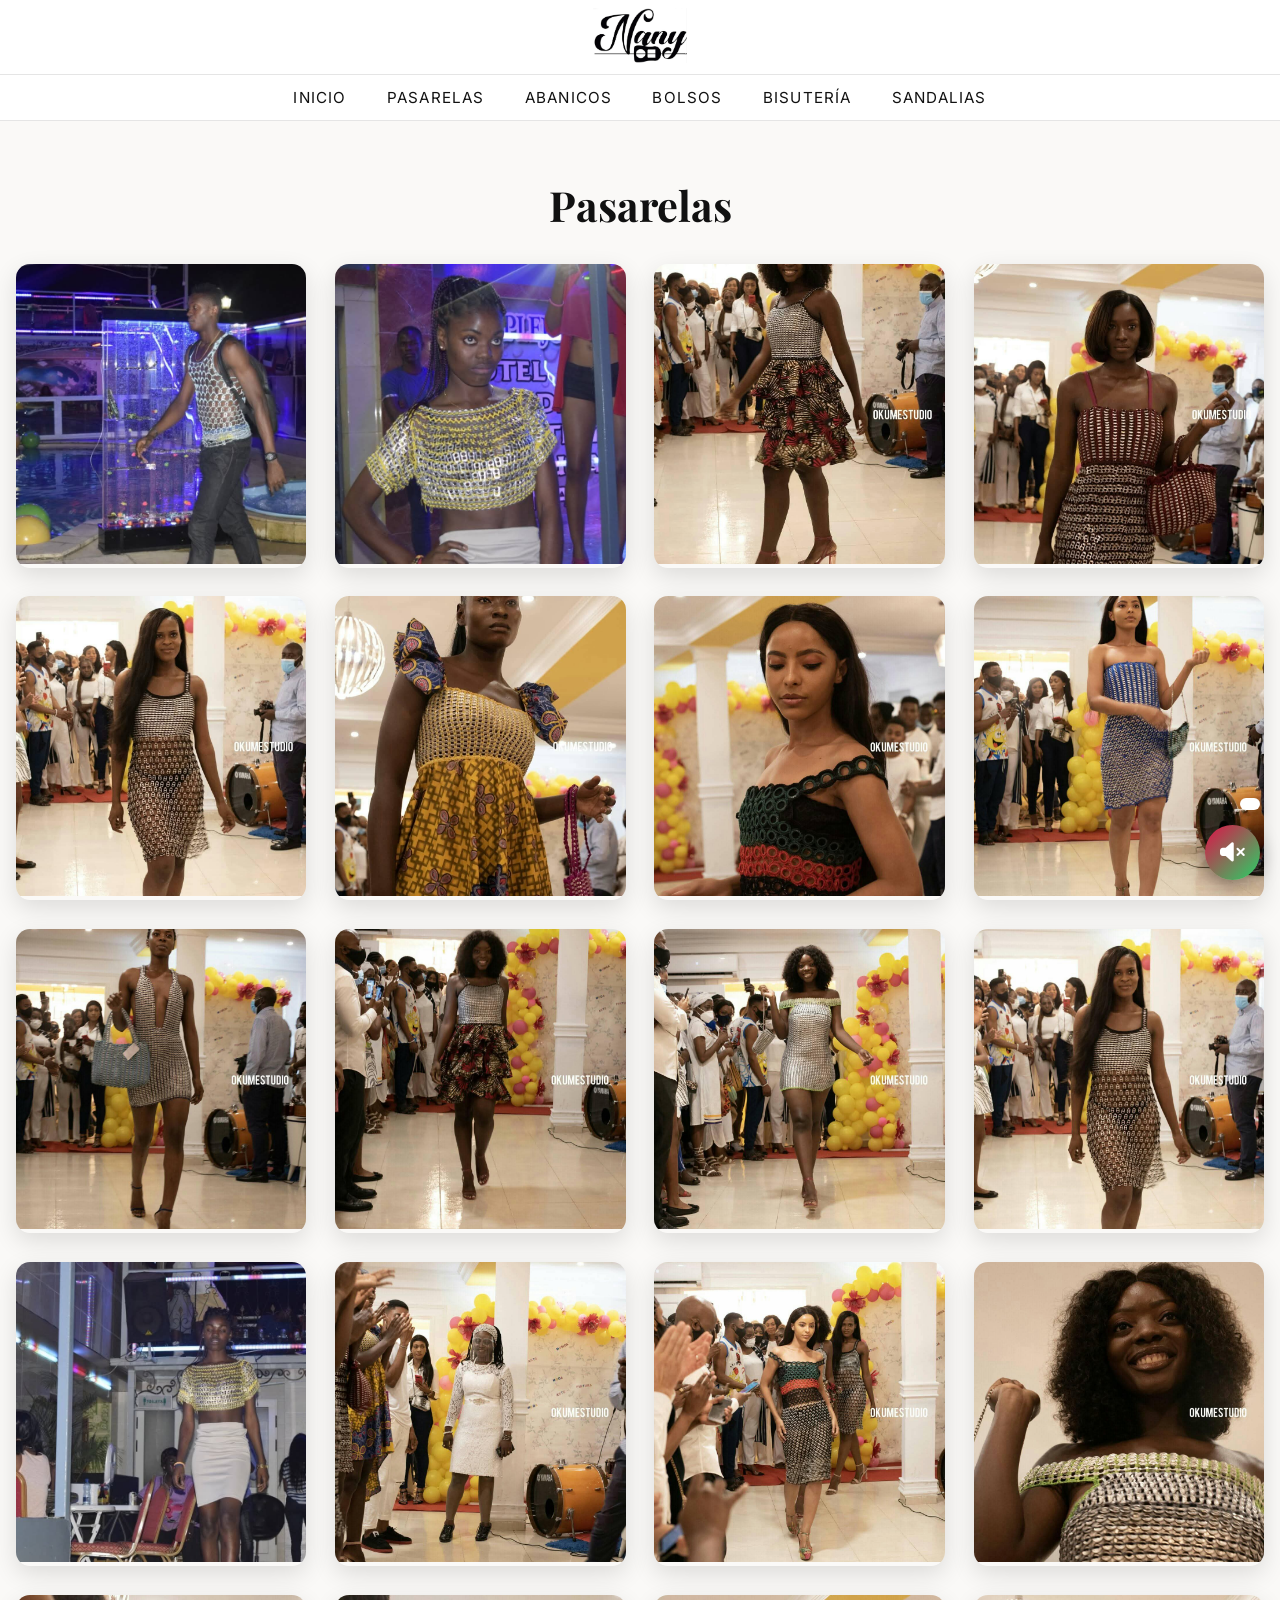
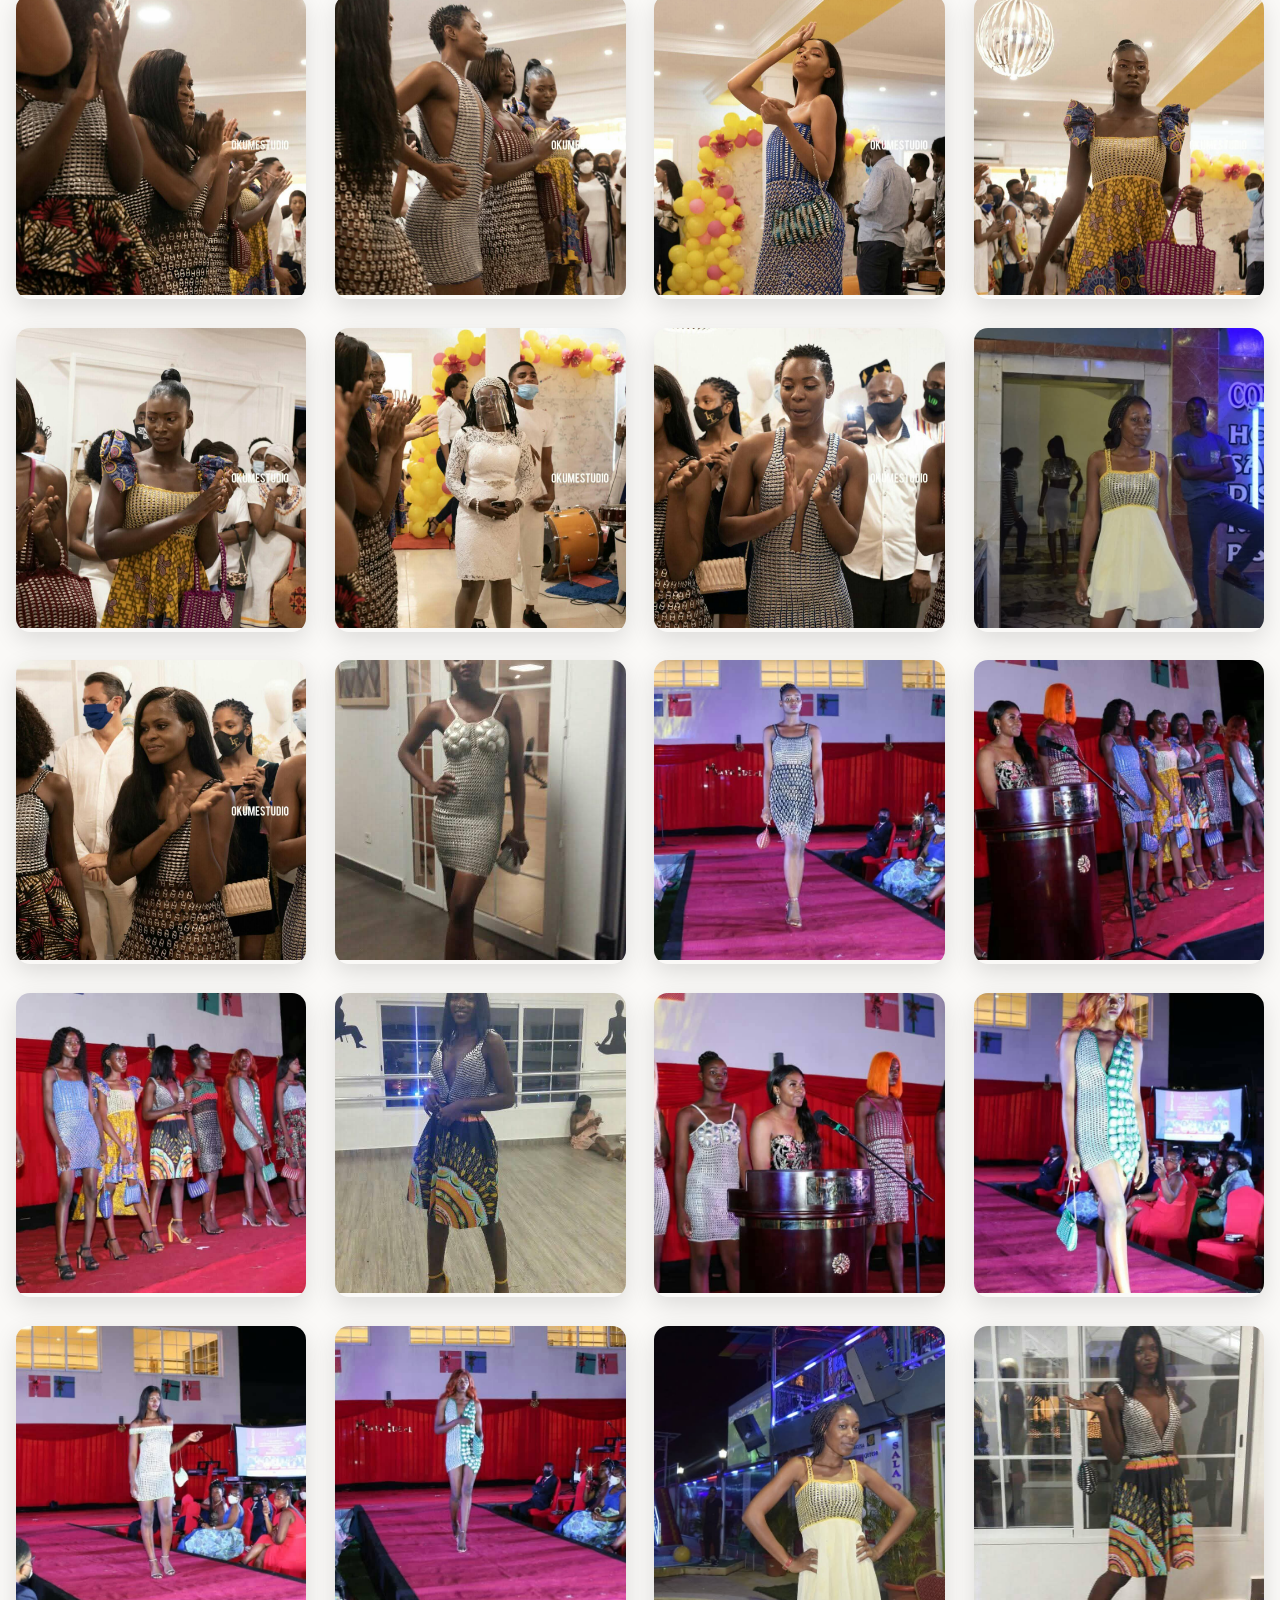
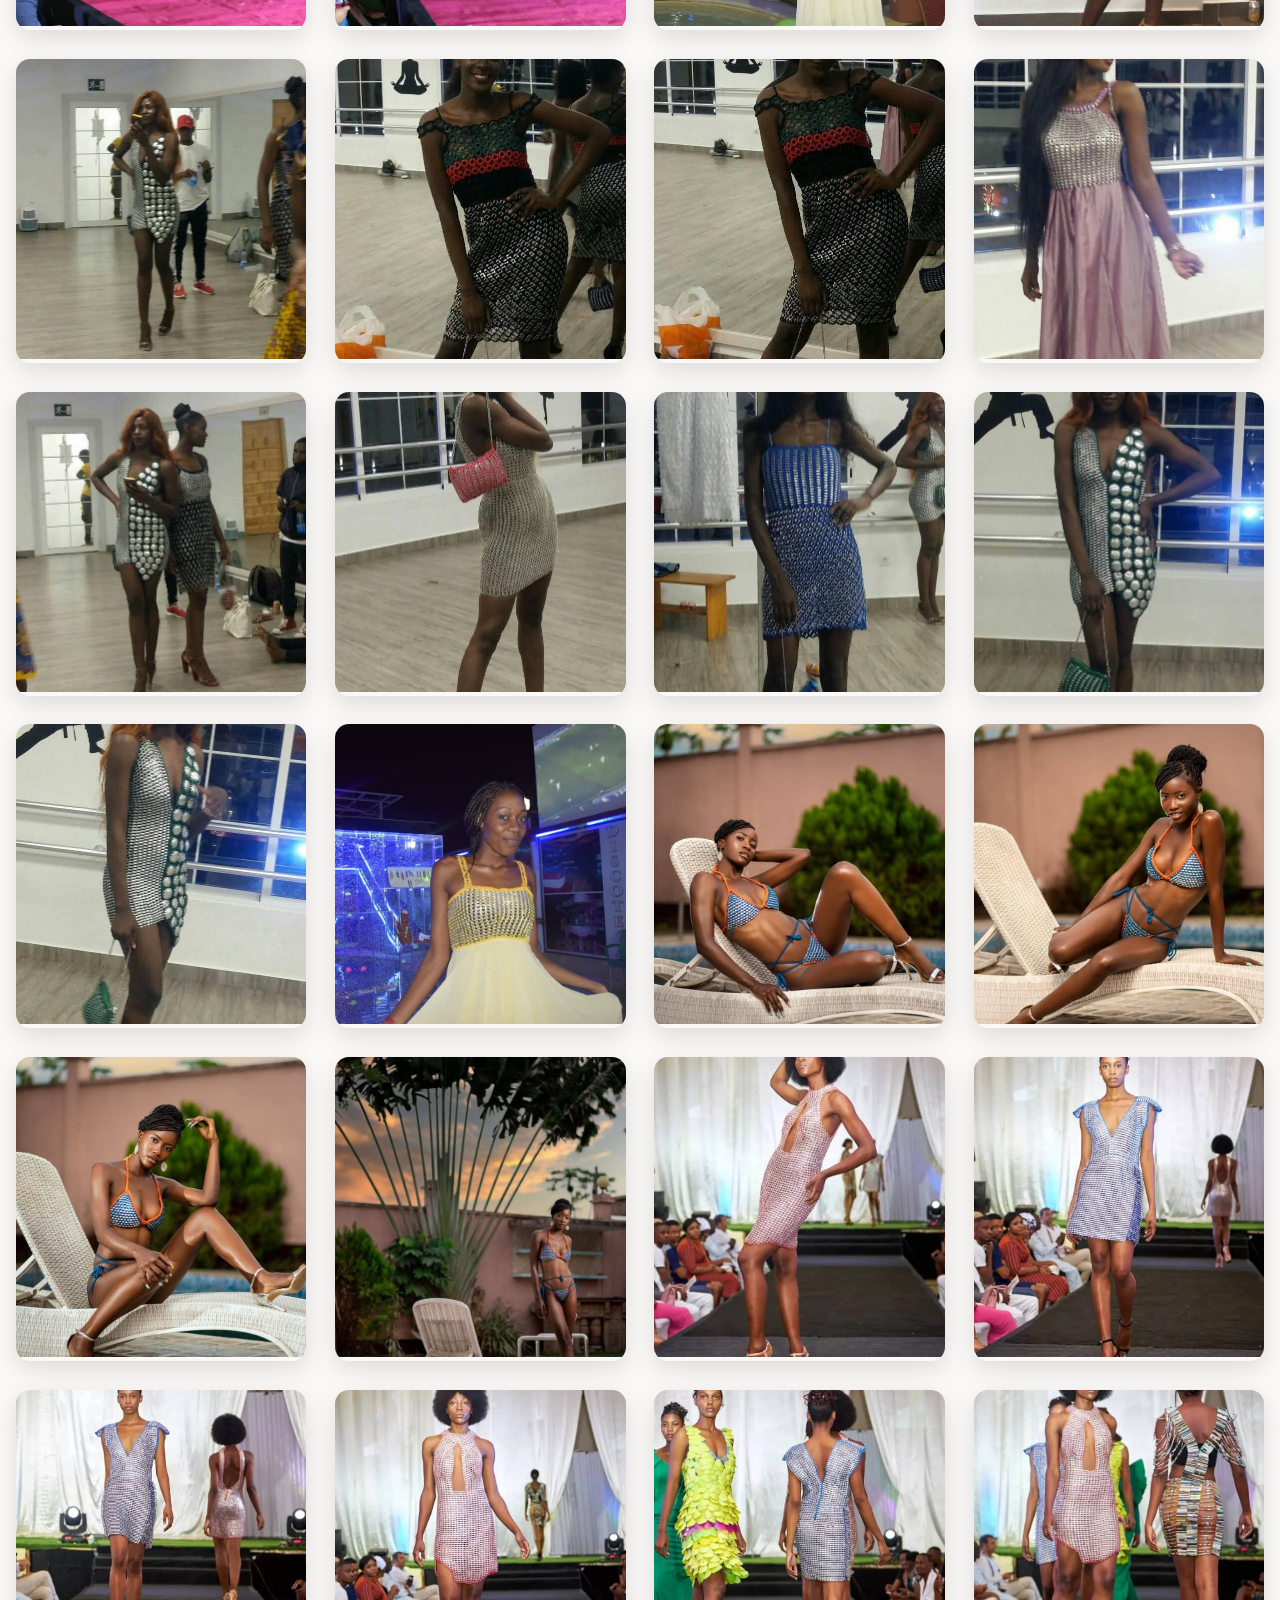
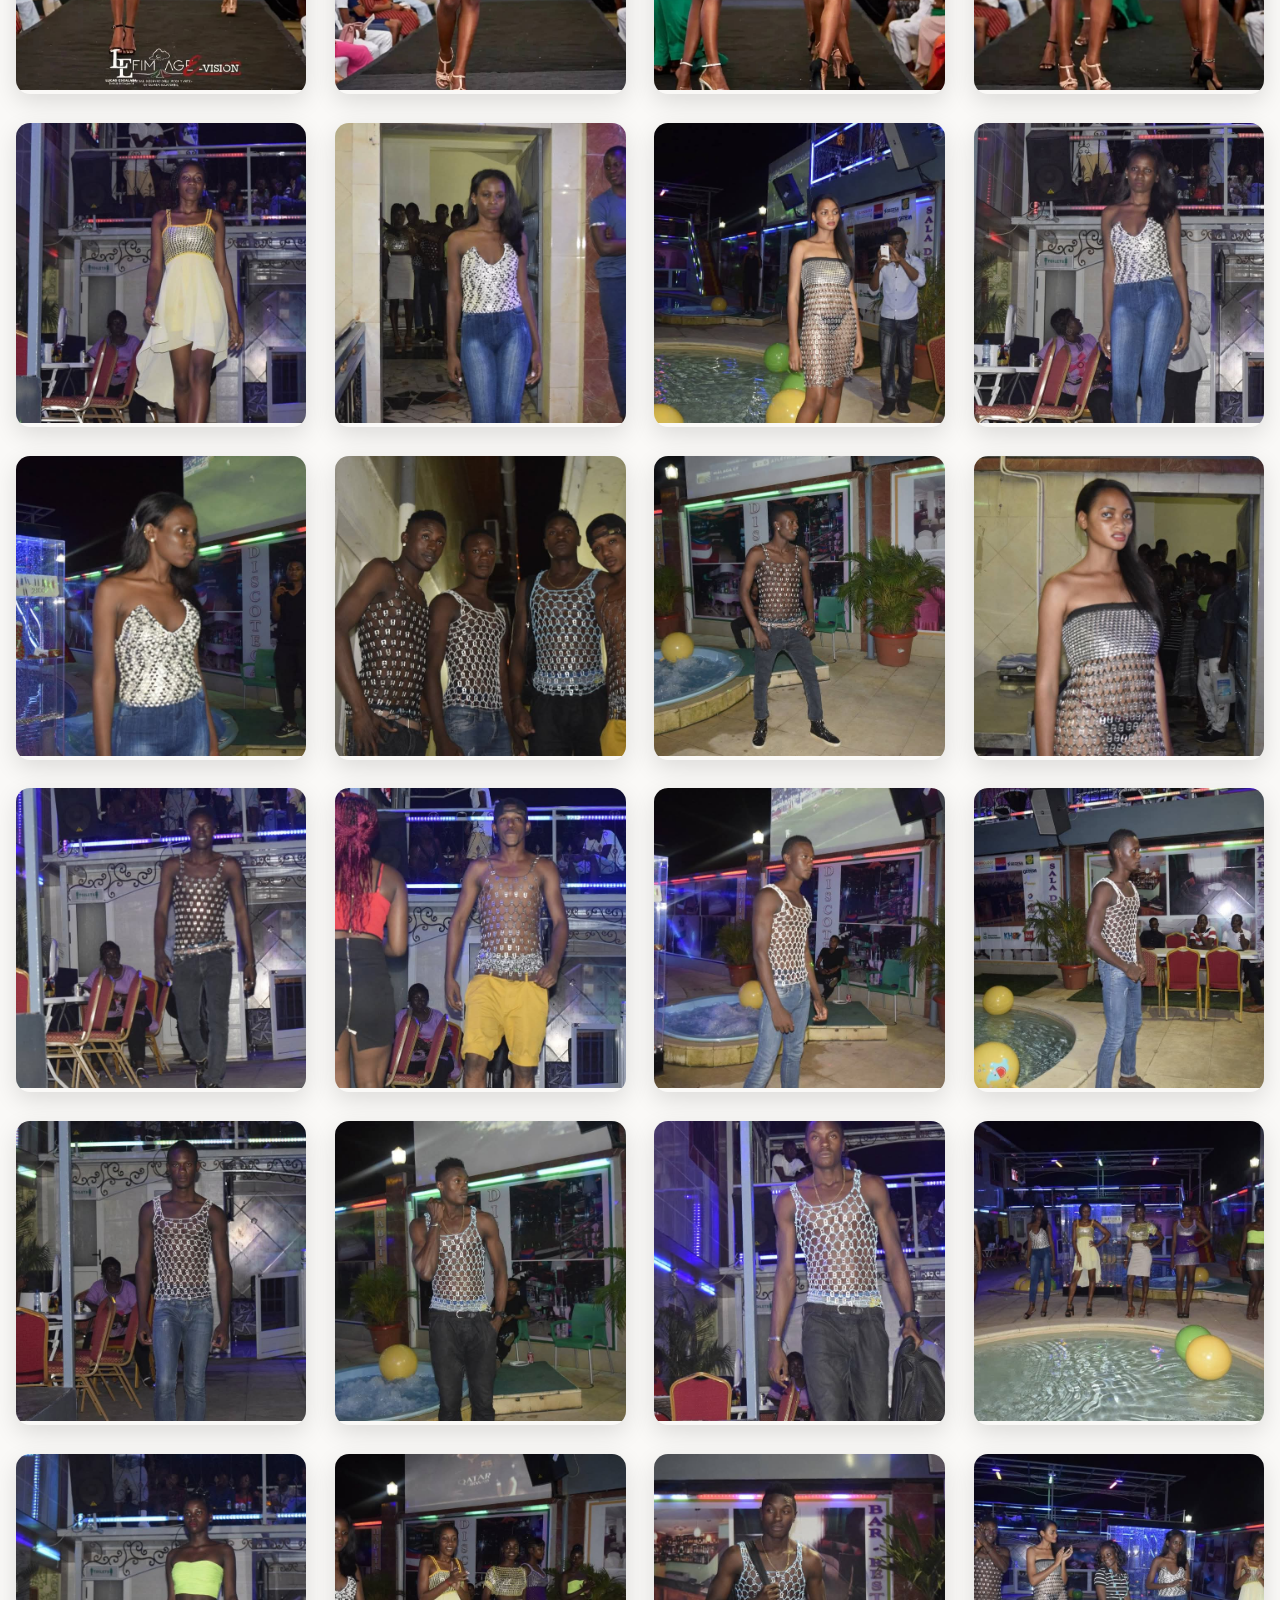
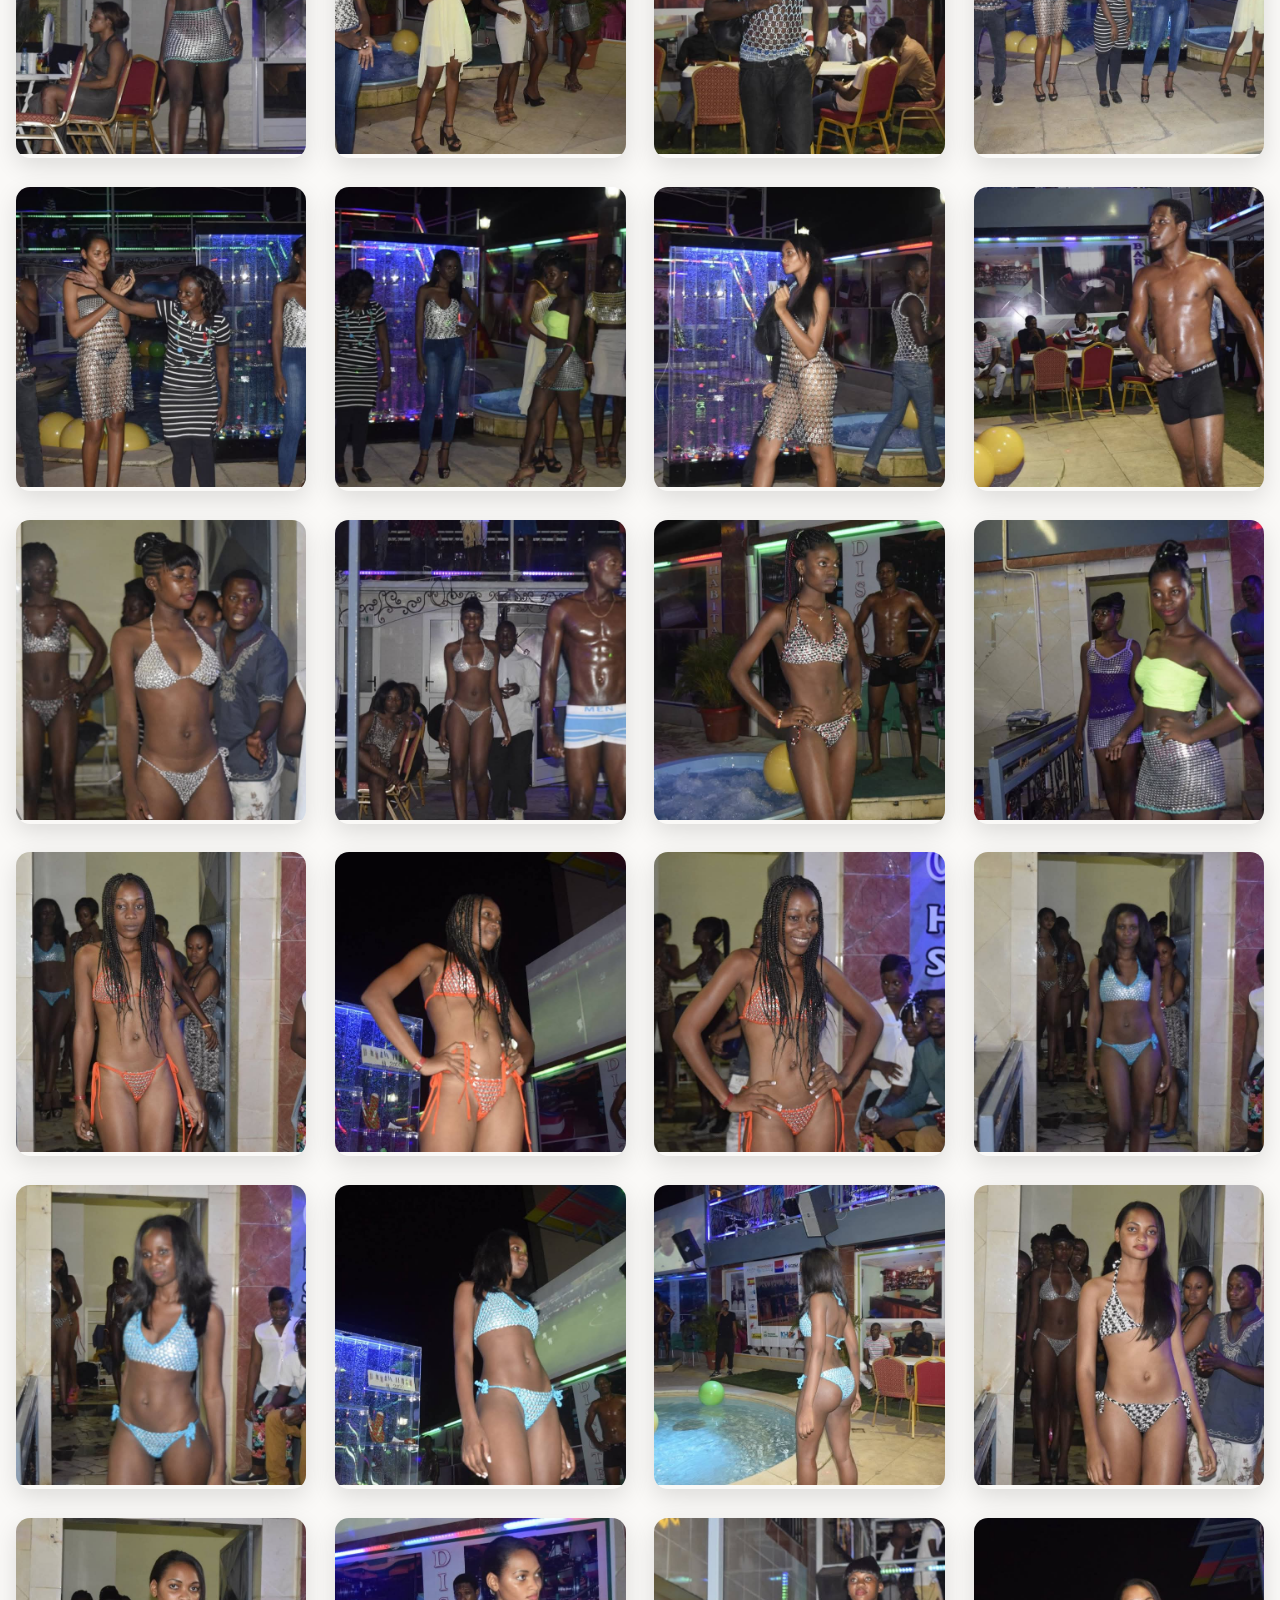
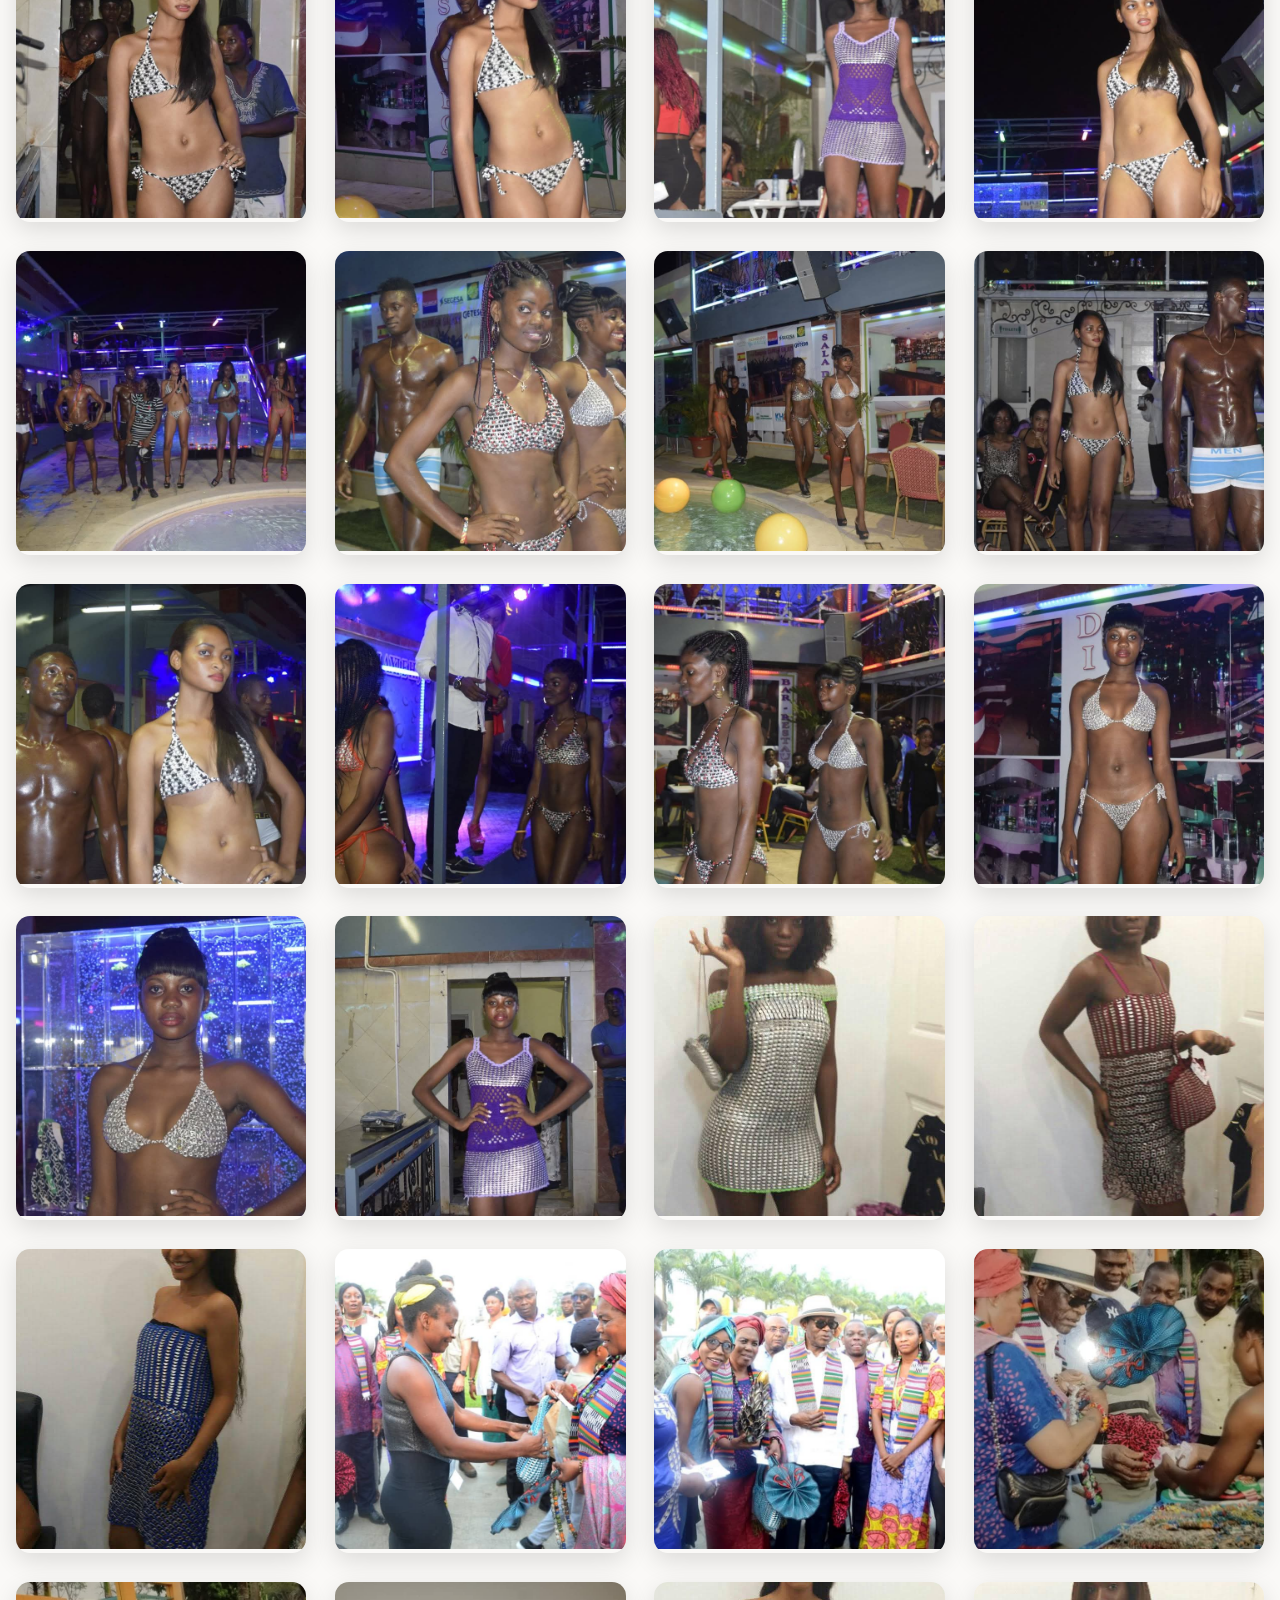
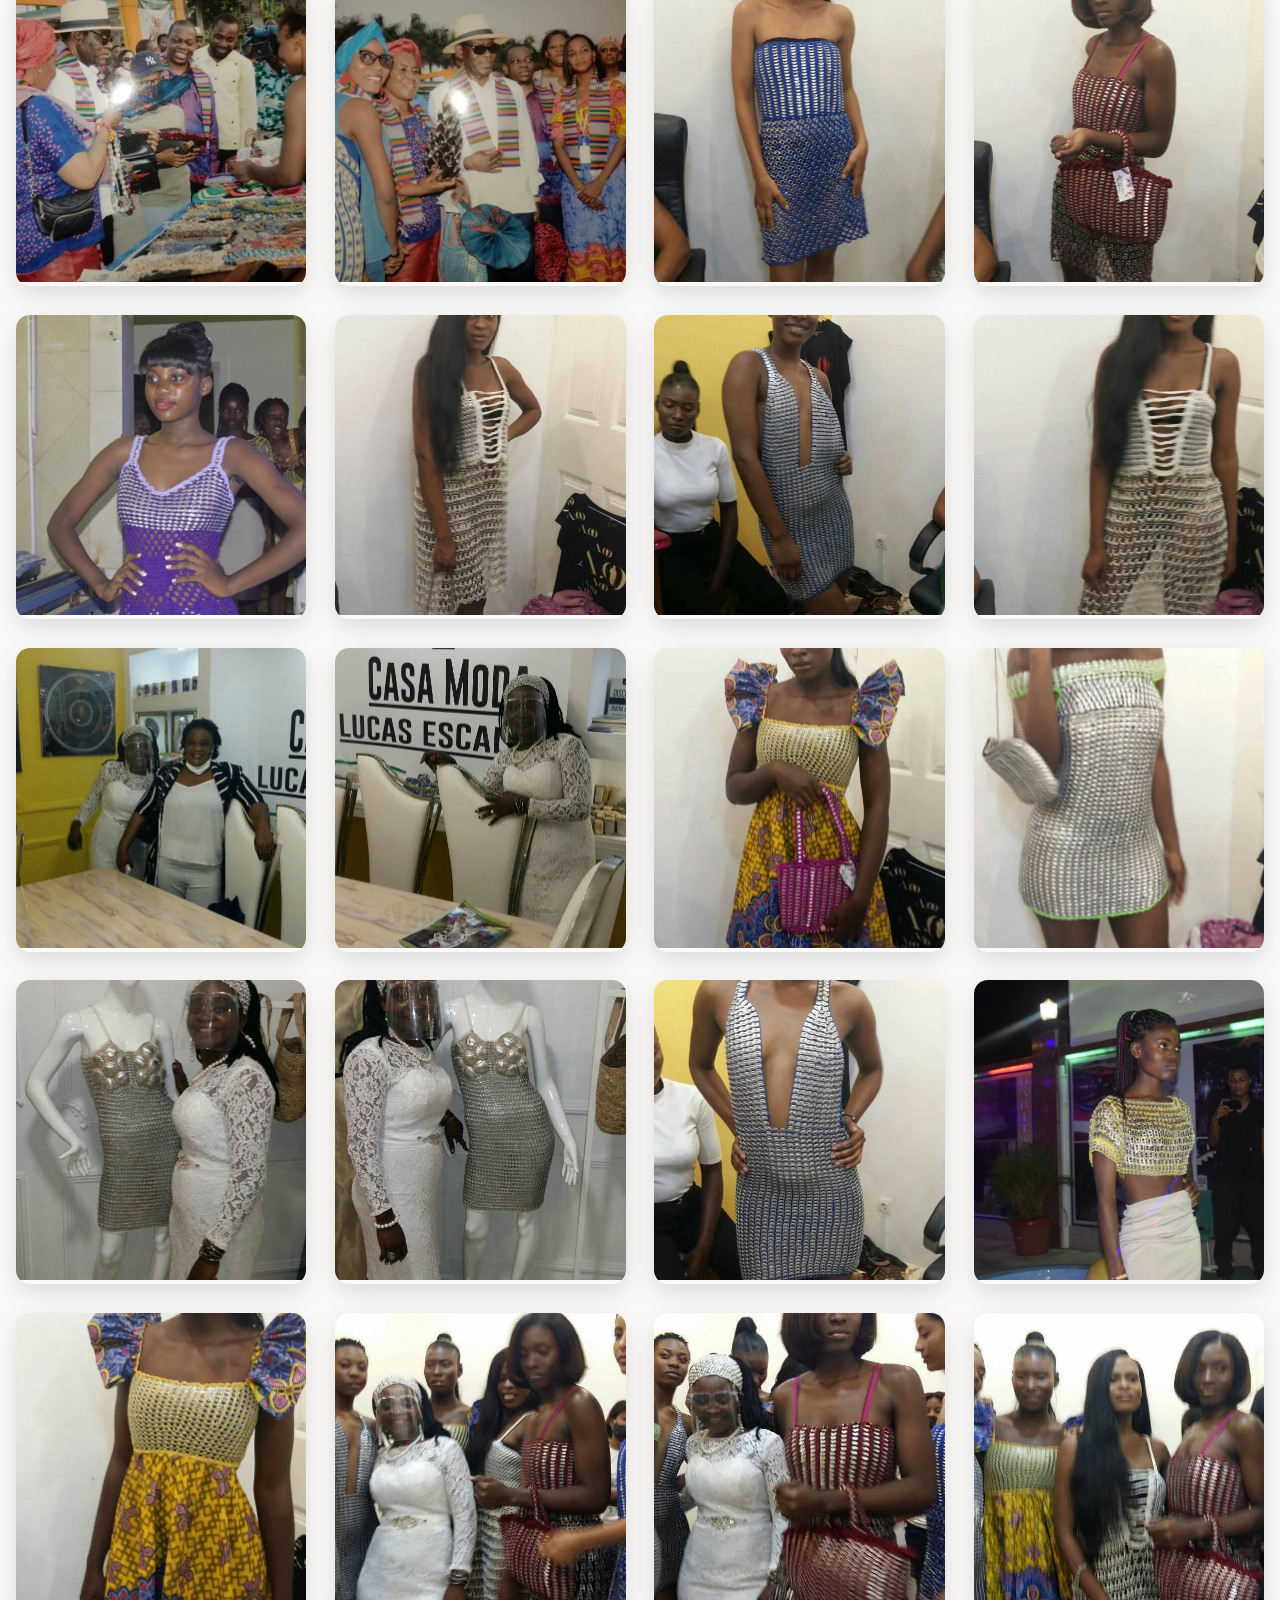
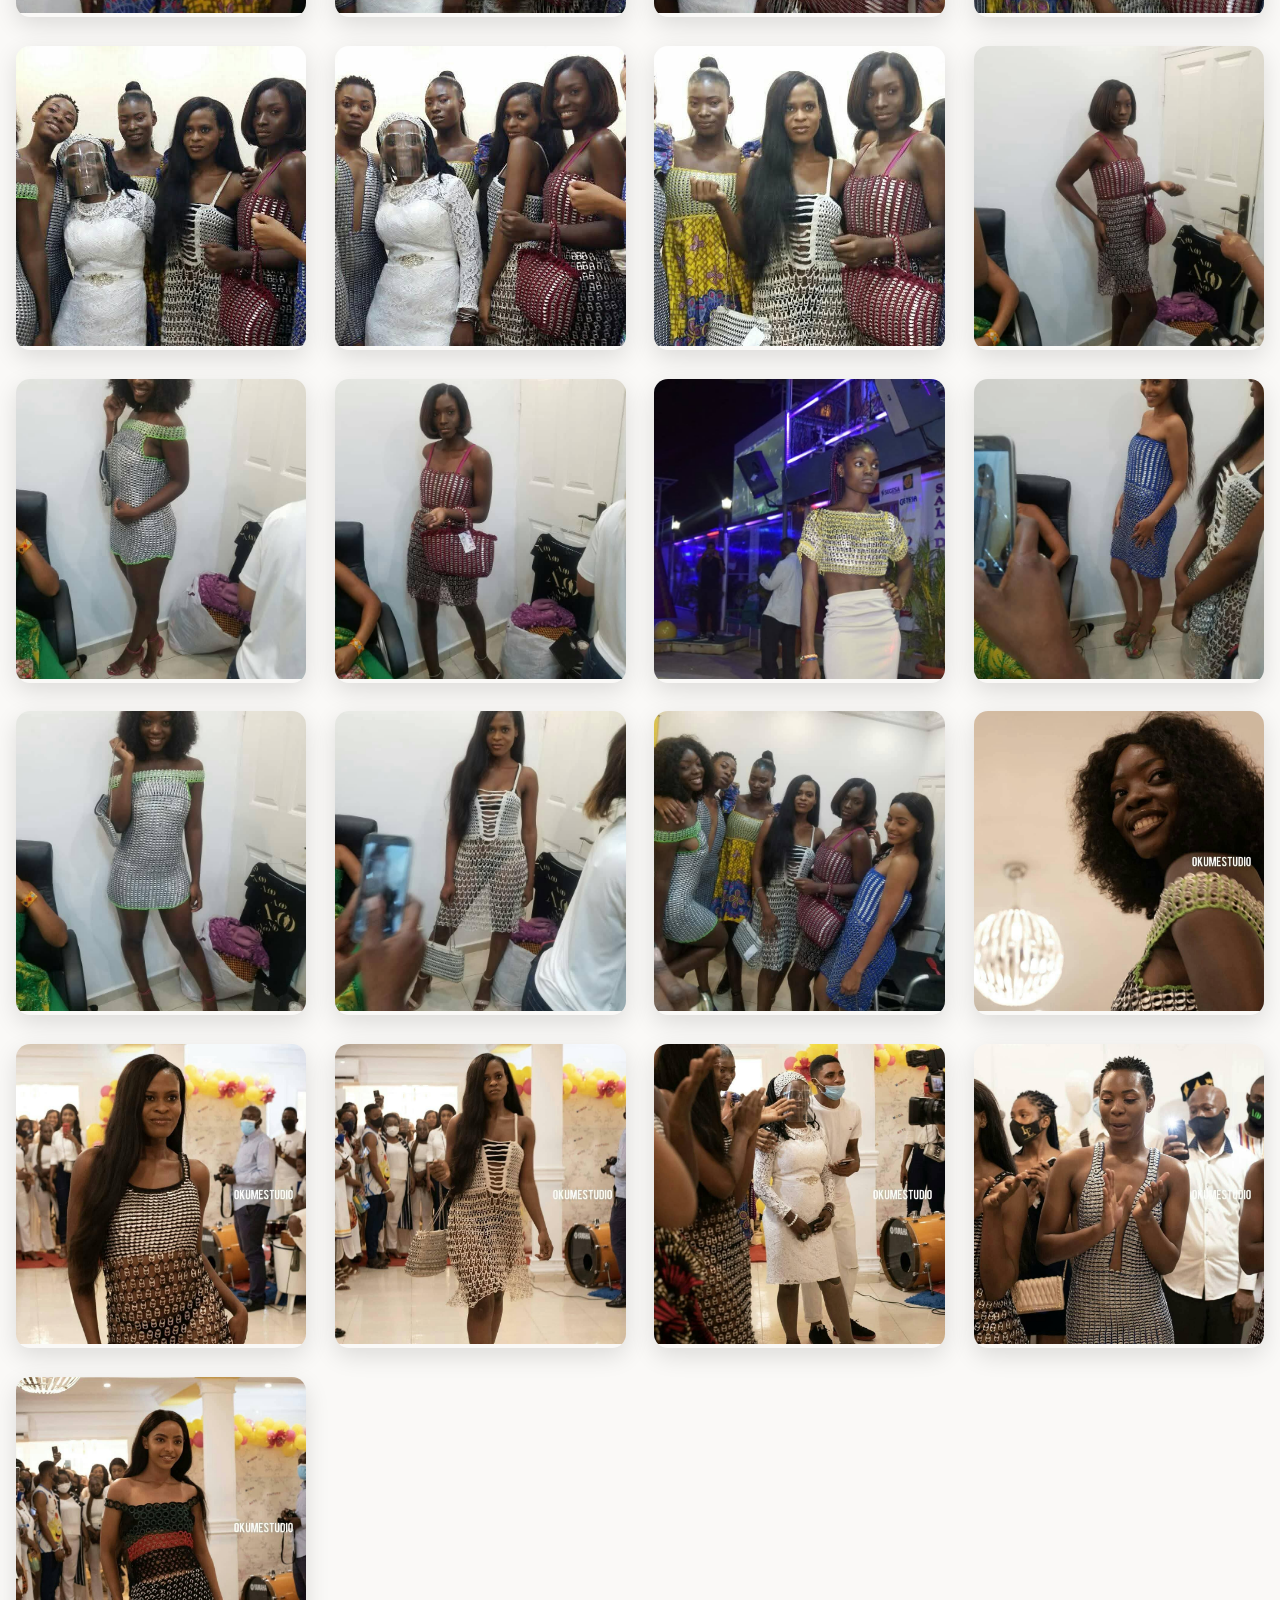
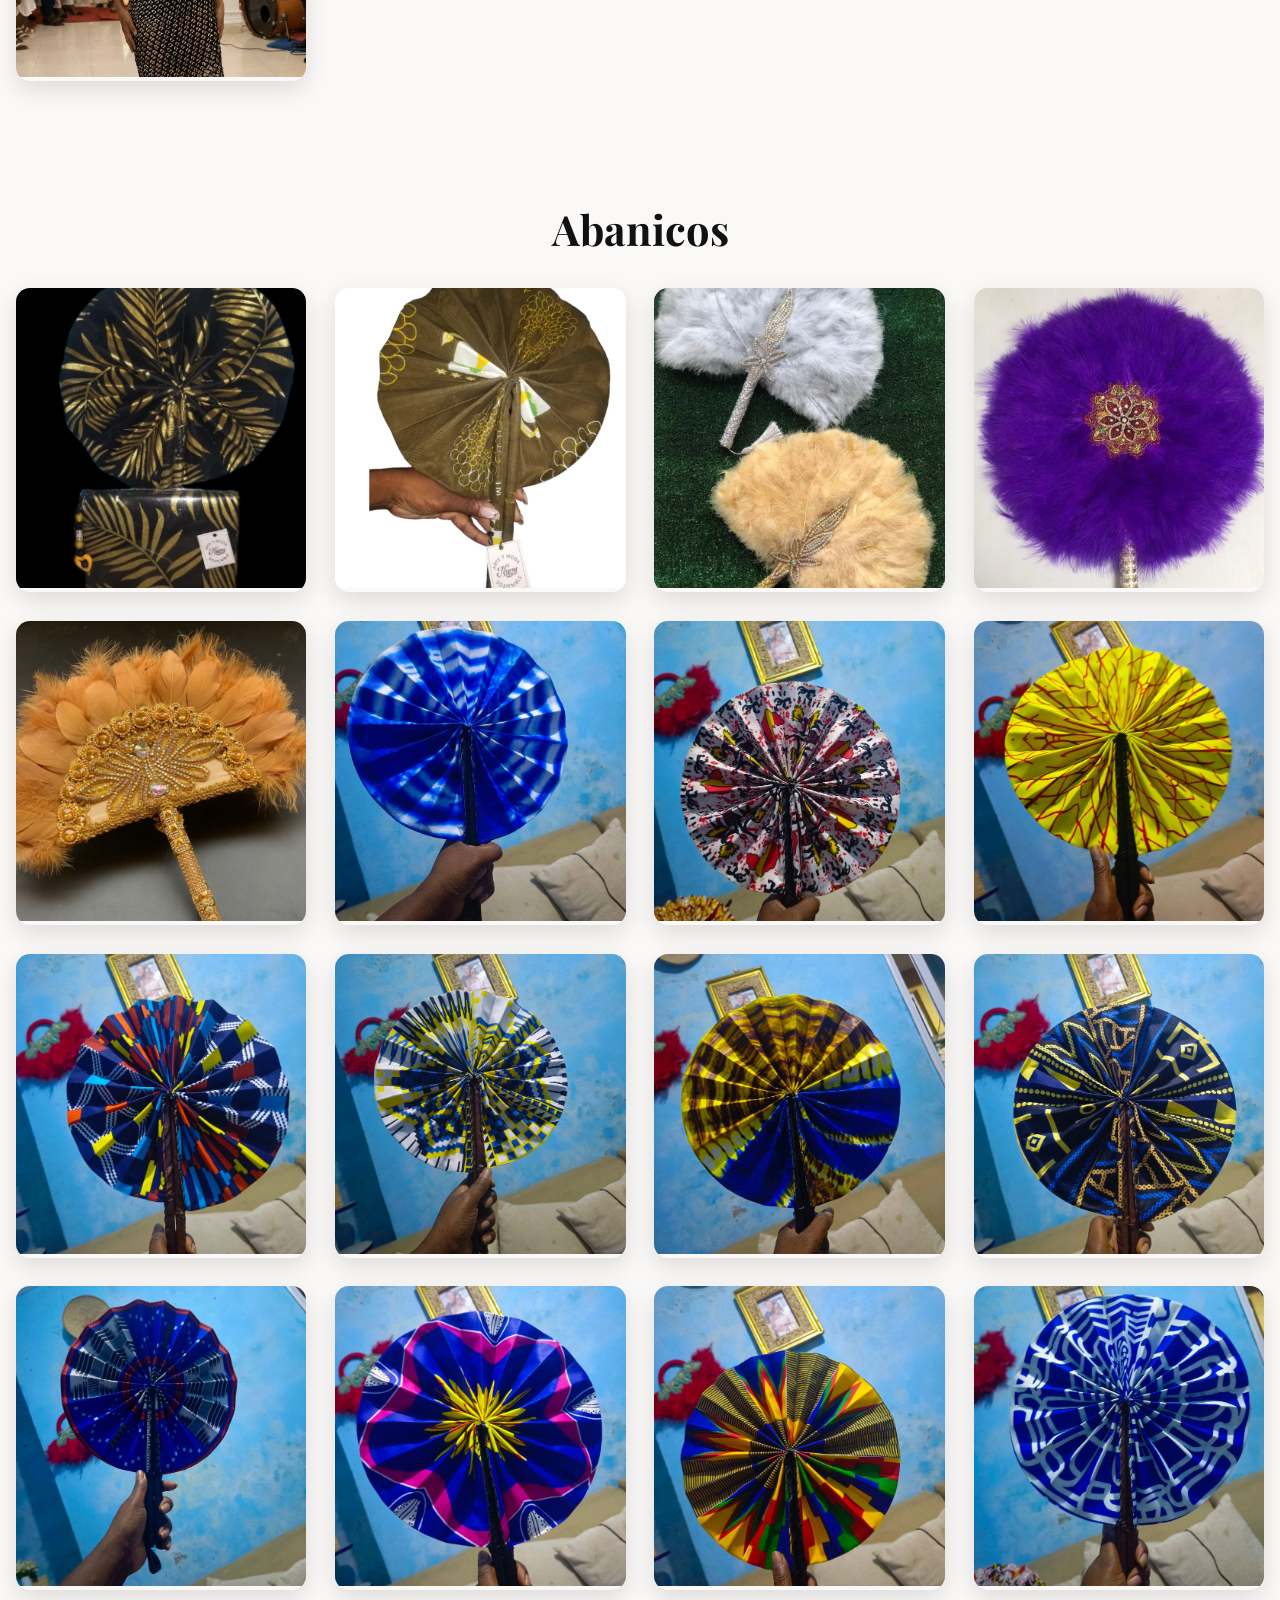
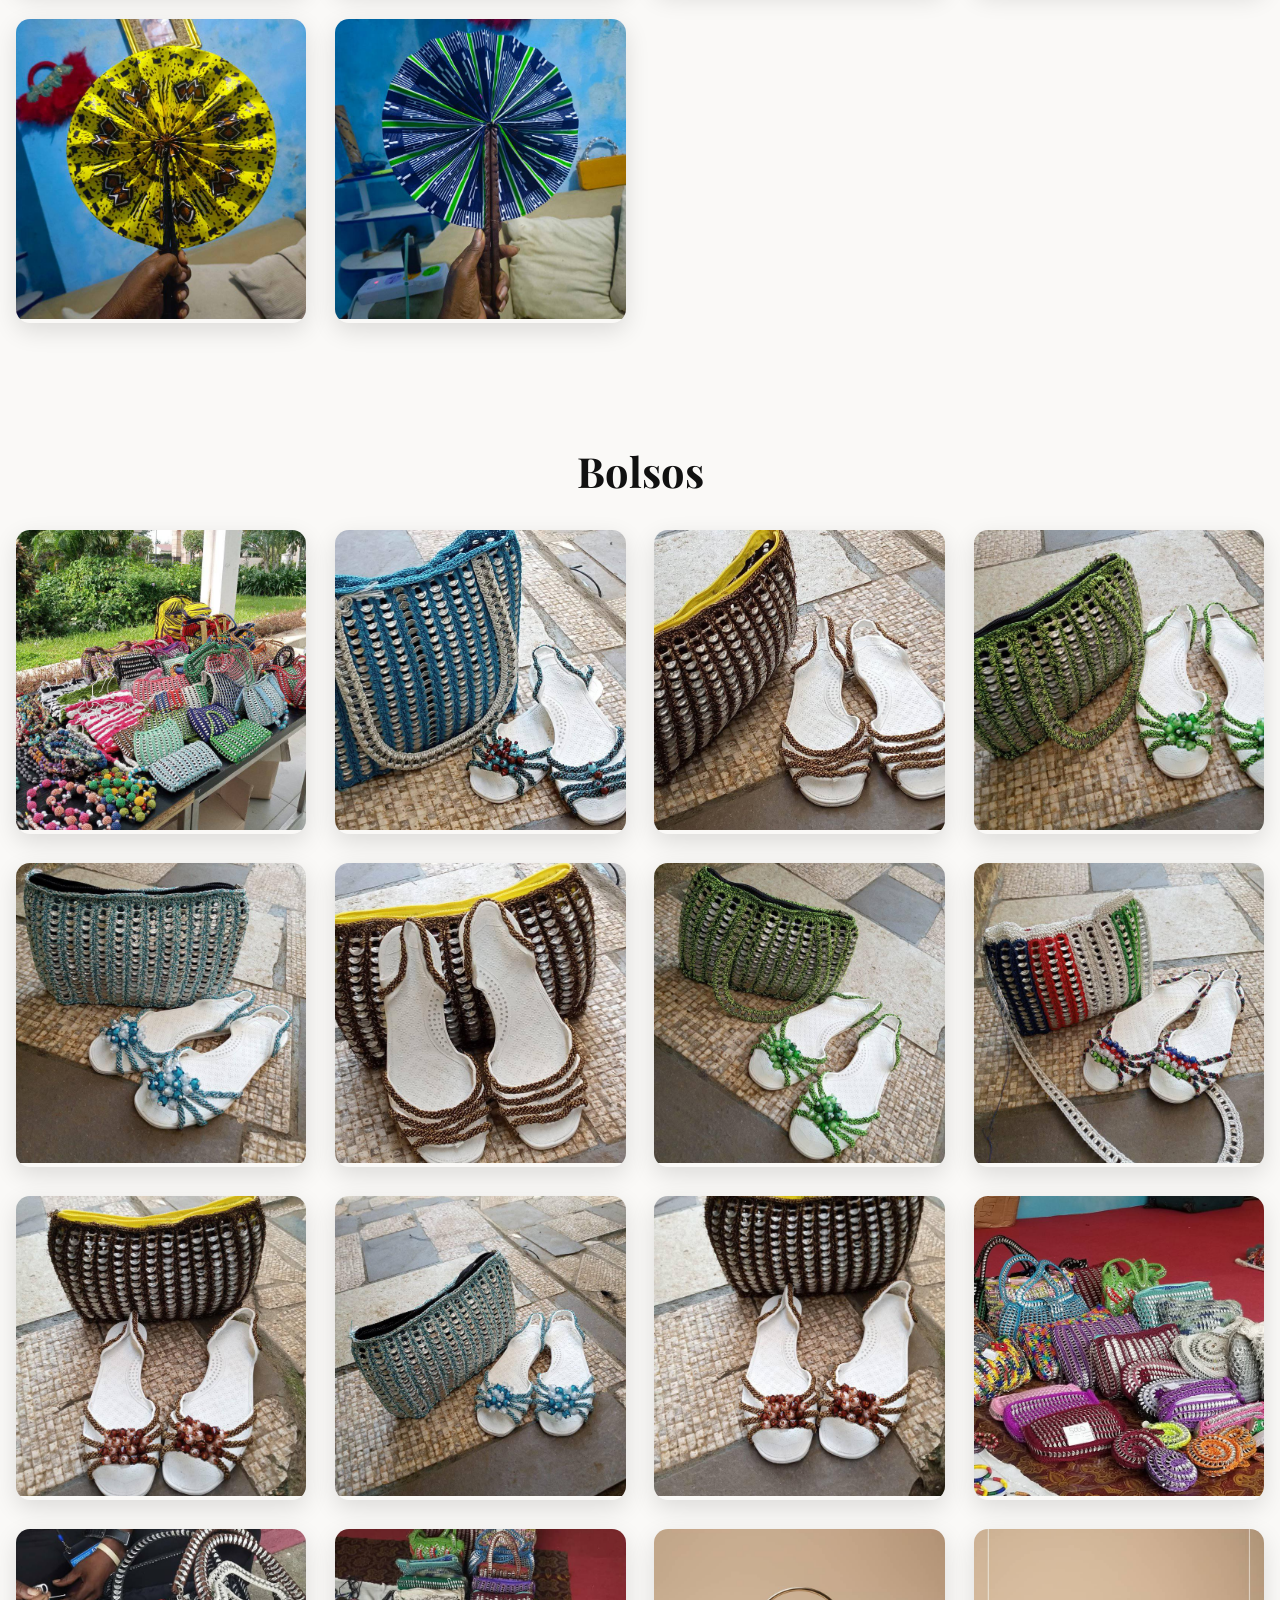
==== commit ab48cfbf: "Update galeria.html" ====
--- a/galeria.html
+++ b/galeria.html
@@ -181,32 +181,37 @@
 });
 </script>
 
-   <!-- Bouton Google Translate (en haut à droite) -->
+   <!-- Bouton Google Translate repositionné et stylisé -->
 <div id="google_translate_element"></div>
 
 <style>
 #google_translate_element {
   position: fixed;
-  top: 15px;
-  right: 15px;
+  bottom: 90px;
+  right: 20px;
   z-index: 9999;
   background: #fff;
-  border-radius: 8px;
-  padding: 5px 10px;
-  box-shadow: 0 2px 6px rgba(0,0,0,0.2);
+  border-radius: 10px;
+  padding: 6px 10px;
+  box-shadow: 0 4px 12px rgba(0,0,0,0.3);
   font-family: 'Inter', sans-serif;
   font-size: 14px;
+  transition: all 0.3s ease;
+}
+#google_translate_element:hover {
+  transform: scale(1.05);
 }
 .goog-te-gadget {
-  color: #333 !important;
+  color: #111 !important;
 }
 .goog-te-gadget select {
-  padding: 3px;
+  padding: 6px;
   border-radius: 6px;
   border: 1px solid #ccc;
-  background: #f9f9f9;
+  background: #f2f2f2;
 }
 </style>
+
 
 <script type="text/javascript">
 function googleTranslateElementInit() {
@@ -227,3 +232,4 @@
 
 
 
+
